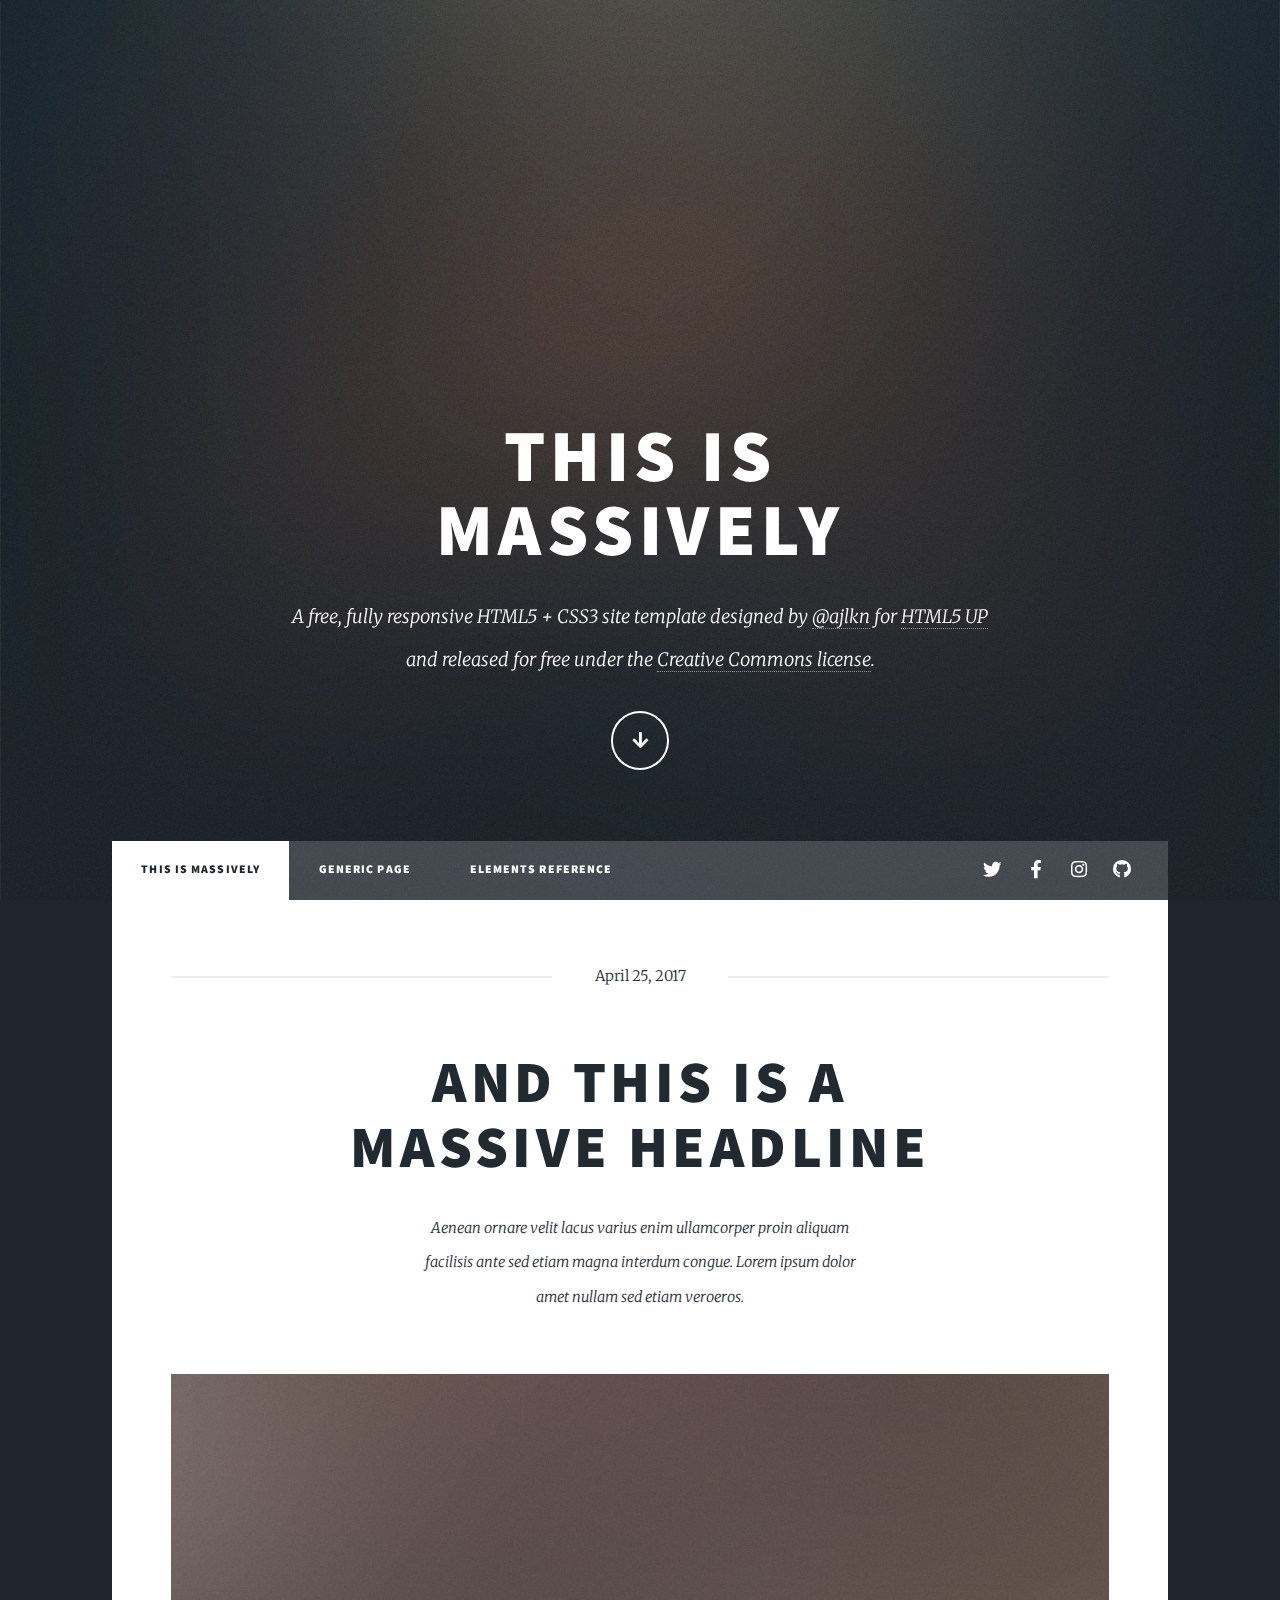
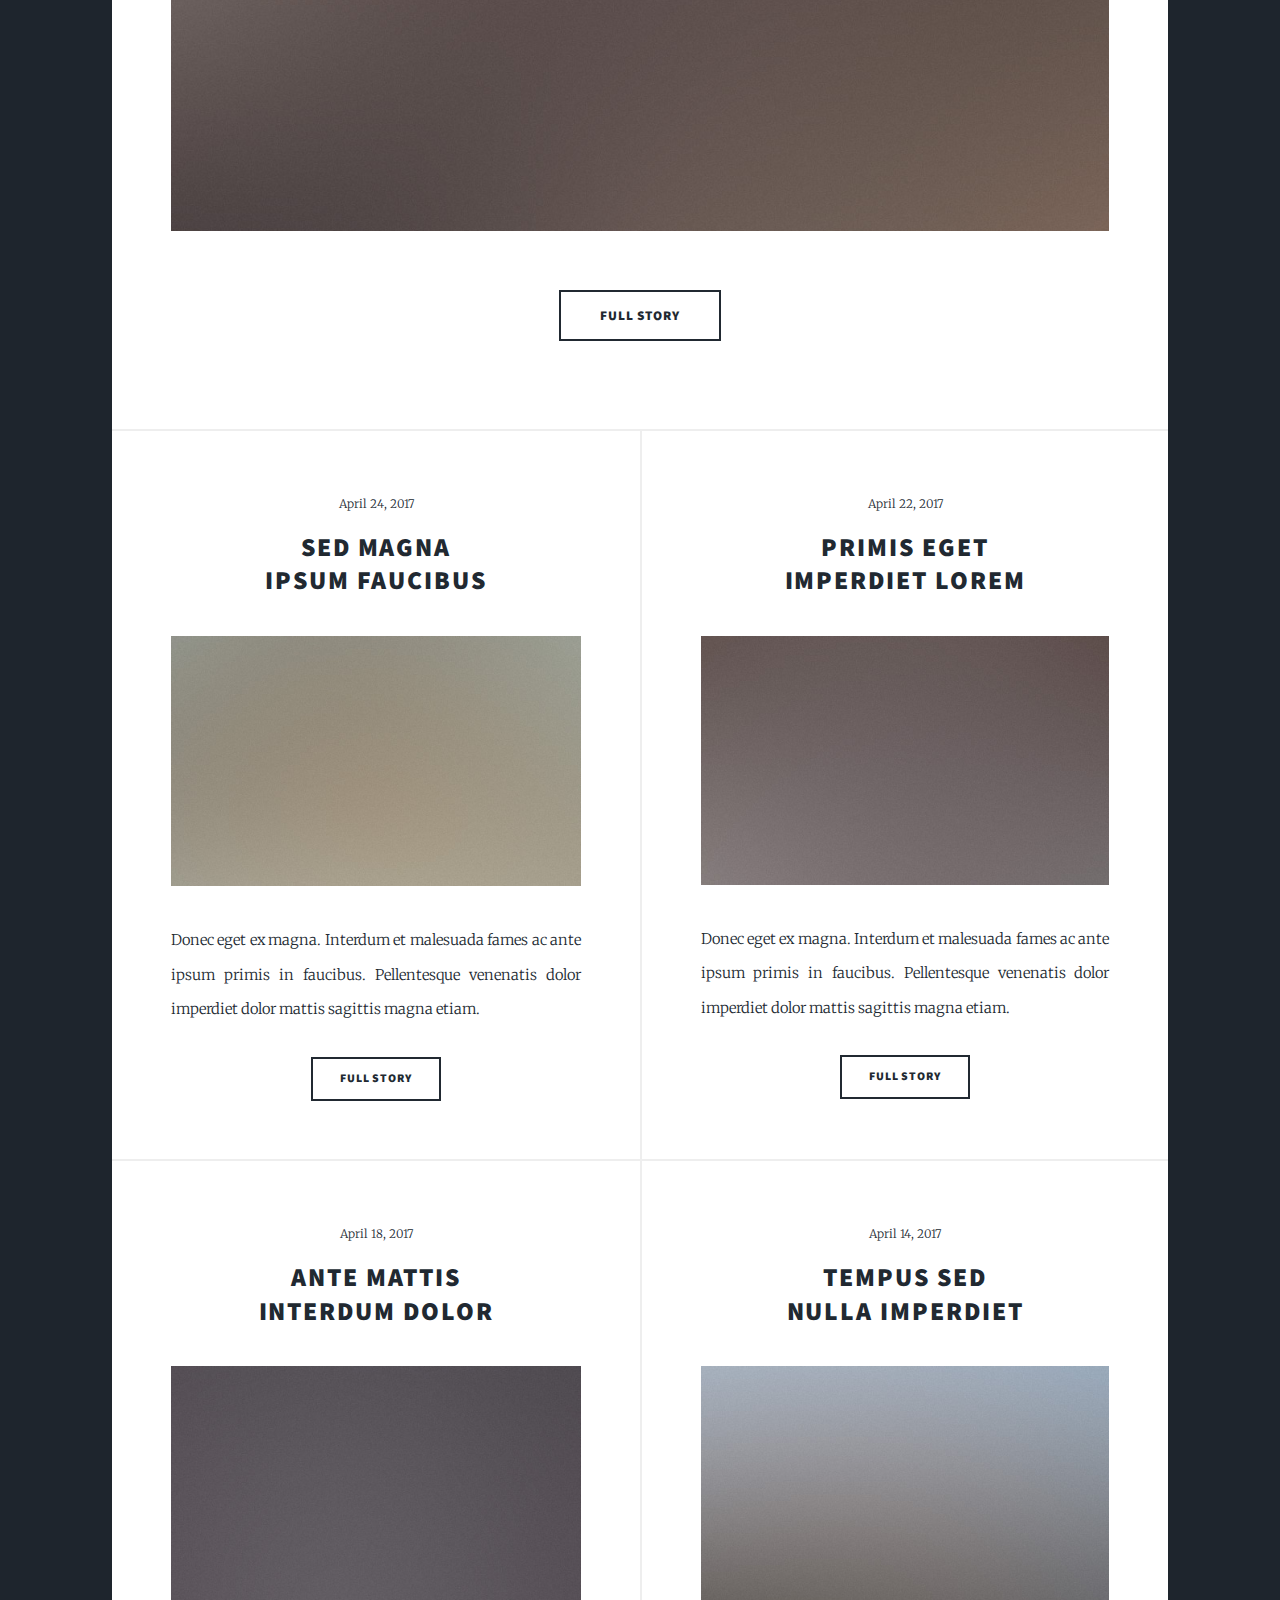
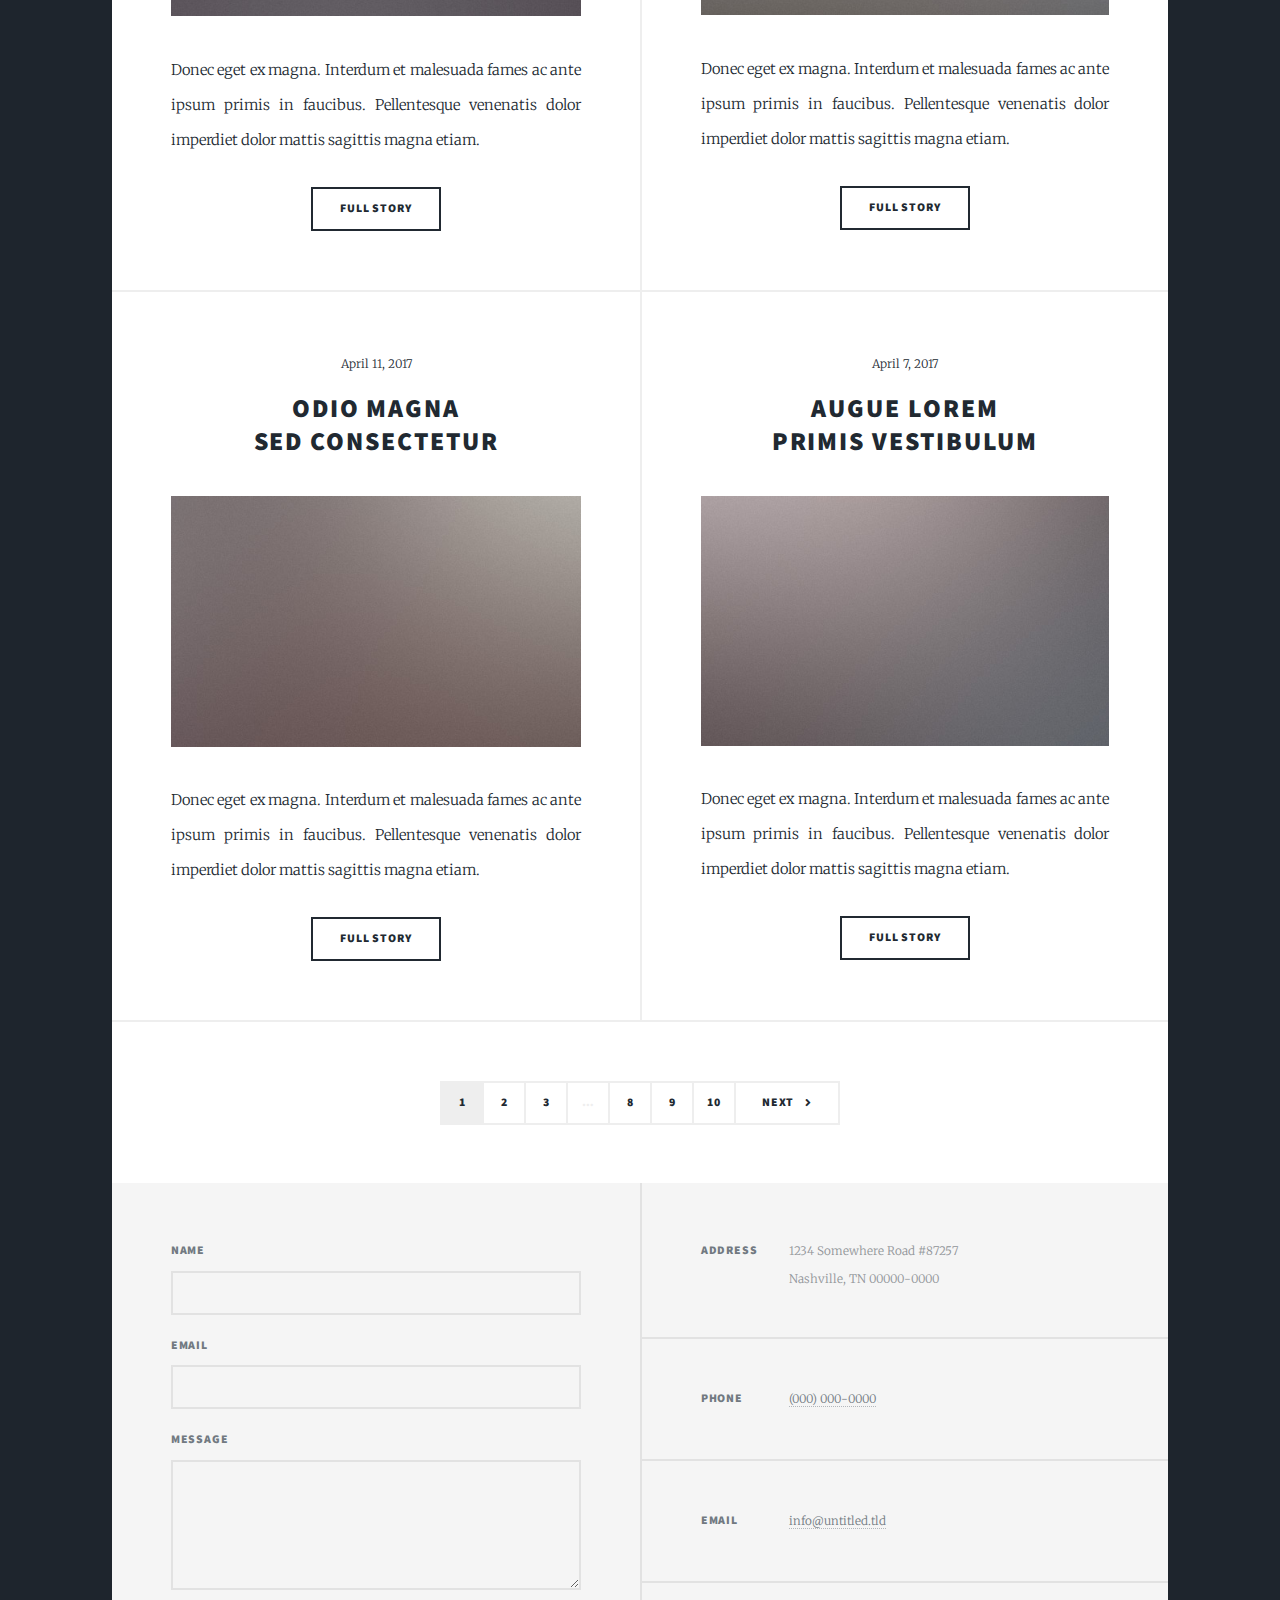
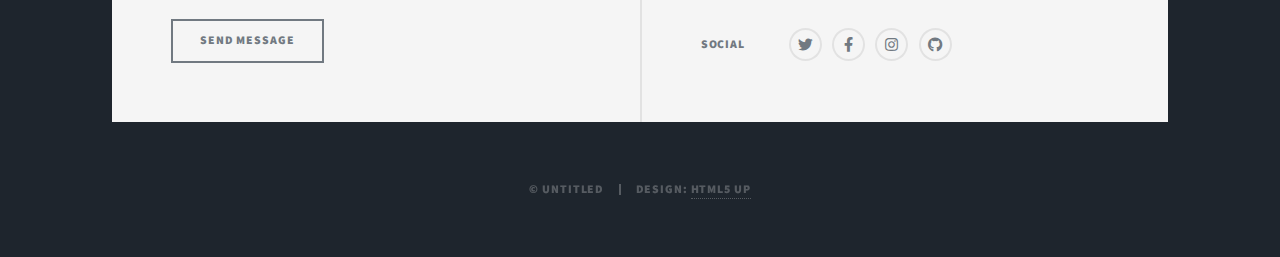
==== index.html @ f2fc91f4 "use template" ====
<!DOCTYPE HTML>
<!--
	Massively by HTML5 UP
	html5up.net | @ajlkn
	Free for personal and commercial use under the CCA 3.0 license (html5up.net/license)
-->
<html>
	<head>
		<title>Massively by HTML5 UP</title>
		<meta charset="utf-8" />
		<meta name="viewport" content="width=device-width, initial-scale=1, user-scalable=no" />
		<link rel="stylesheet" href="assets/css/main.css" />
		<noscript><link rel="stylesheet" href="assets/css/noscript.css" /></noscript>
	</head>
	<body class="is-preload">

		<!-- Wrapper -->
			<div id="wrapper" class="fade-in">

				<!-- Intro -->
					<div id="intro">
						<h1>This is<br />
						Massively</h1>
						<p>A free, fully responsive HTML5 + CSS3 site template designed by <a href="https://twitter.com/ajlkn">@ajlkn</a> for <a href="https://html5up.net">HTML5 UP</a><br />
						and released for free under the <a href="https://html5up.net/license">Creative Commons license</a>.</p>
						<ul class="actions">
							<li><a href="#header" class="button icon solid solo fa-arrow-down scrolly">Continue</a></li>
						</ul>
					</div>

				<!-- Header -->
					<header id="header">
						<a href="index.html" class="logo">Massively</a>
					</header>

				<!-- Nav -->
					<nav id="nav">
						<ul class="links">
							<li class="active"><a href="index.html">This is Massively</a></li>
							<li><a href="generic.html">Generic Page</a></li>
							<li><a href="elements.html">Elements Reference</a></li>
						</ul>
						<ul class="icons">
							<li><a href="#" class="icon brands fa-twitter"><span class="label">Twitter</span></a></li>
							<li><a href="#" class="icon brands fa-facebook-f"><span class="label">Facebook</span></a></li>
							<li><a href="#" class="icon brands fa-instagram"><span class="label">Instagram</span></a></li>
							<li><a href="#" class="icon brands fa-github"><span class="label">GitHub</span></a></li>
						</ul>
					</nav>

				<!-- Main -->
					<div id="main">

						<!-- Featured Post -->
							<article class="post featured">
								<header class="major">
									<span class="date">April 25, 2017</span>
									<h2><a href="#">And this is a<br />
									massive headline</a></h2>
									<p>Aenean ornare velit lacus varius enim ullamcorper proin aliquam<br />
									facilisis ante sed etiam magna interdum congue. Lorem ipsum dolor<br />
									amet nullam sed etiam veroeros.</p>
								</header>
								<a href="#" class="image main"><img src="images/pic01.jpg" alt="" /></a>
								<ul class="actions special">
									<li><a href="#" class="button large">Full Story</a></li>
								</ul>
							</article>

						<!-- Posts -->
							<section class="posts">
								<article>
									<header>
										<span class="date">April 24, 2017</span>
										<h2><a href="#">Sed magna<br />
										ipsum faucibus</a></h2>
									</header>
									<a href="#" class="image fit"><img src="images/pic02.jpg" alt="" /></a>
									<p>Donec eget ex magna. Interdum et malesuada fames ac ante ipsum primis in faucibus. Pellentesque venenatis dolor imperdiet dolor mattis sagittis magna etiam.</p>
									<ul class="actions special">
										<li><a href="#" class="button">Full Story</a></li>
									</ul>
								</article>
								<article>
									<header>
										<span class="date">April 22, 2017</span>
										<h2><a href="#">Primis eget<br />
										imperdiet lorem</a></h2>
									</header>
									<a href="#" class="image fit"><img src="images/pic03.jpg" alt="" /></a>
									<p>Donec eget ex magna. Interdum et malesuada fames ac ante ipsum primis in faucibus. Pellentesque venenatis dolor imperdiet dolor mattis sagittis magna etiam.</p>
									<ul class="actions special">
										<li><a href="#" class="button">Full Story</a></li>
									</ul>
								</article>
								<article>
									<header>
										<span class="date">April 18, 2017</span>
										<h2><a href="#">Ante mattis<br />
										interdum dolor</a></h2>
									</header>
									<a href="#" class="image fit"><img src="images/pic04.jpg" alt="" /></a>
									<p>Donec eget ex magna. Interdum et malesuada fames ac ante ipsum primis in faucibus. Pellentesque venenatis dolor imperdiet dolor mattis sagittis magna etiam.</p>
									<ul class="actions special">
										<li><a href="#" class="button">Full Story</a></li>
									</ul>
								</article>
								<article>
									<header>
										<span class="date">April 14, 2017</span>
										<h2><a href="#">Tempus sed<br />
										nulla imperdiet</a></h2>
									</header>
									<a href="#" class="image fit"><img src="images/pic05.jpg" alt="" /></a>
									<p>Donec eget ex magna. Interdum et malesuada fames ac ante ipsum primis in faucibus. Pellentesque venenatis dolor imperdiet dolor mattis sagittis magna etiam.</p>
									<ul class="actions special">
										<li><a href="#" class="button">Full Story</a></li>
									</ul>
								</article>
								<article>
									<header>
										<span class="date">April 11, 2017</span>
										<h2><a href="#">Odio magna<br />
										sed consectetur</a></h2>
									</header>
									<a href="#" class="image fit"><img src="images/pic06.jpg" alt="" /></a>
									<p>Donec eget ex magna. Interdum et malesuada fames ac ante ipsum primis in faucibus. Pellentesque venenatis dolor imperdiet dolor mattis sagittis magna etiam.</p>
									<ul class="actions special">
										<li><a href="#" class="button">Full Story</a></li>
									</ul>
								</article>
								<article>
									<header>
										<span class="date">April 7, 2017</span>
										<h2><a href="#">Augue lorem<br />
										primis vestibulum</a></h2>
									</header>
									<a href="#" class="image fit"><img src="images/pic07.jpg" alt="" /></a>
									<p>Donec eget ex magna. Interdum et malesuada fames ac ante ipsum primis in faucibus. Pellentesque venenatis dolor imperdiet dolor mattis sagittis magna etiam.</p>
									<ul class="actions special">
										<li><a href="#" class="button">Full Story</a></li>
									</ul>
								</article>
							</section>

						<!-- Footer -->
							<footer>
								<div class="pagination">
									<!--<a href="#" class="previous">Prev</a>-->
									<a href="#" class="page active">1</a>
									<a href="#" class="page">2</a>
									<a href="#" class="page">3</a>
									<span class="extra">&hellip;</span>
									<a href="#" class="page">8</a>
									<a href="#" class="page">9</a>
									<a href="#" class="page">10</a>
									<a href="#" class="next">Next</a>
								</div>
							</footer>

					</div>

				<!-- Footer -->
					<footer id="footer">
						<section>
							<form method="post" action="#">
								<div class="fields">
									<div class="field">
										<label for="name">Name</label>
										<input type="text" name="name" id="name" />
									</div>
									<div class="field">
										<label for="email">Email</label>
										<input type="text" name="email" id="email" />
									</div>
									<div class="field">
										<label for="message">Message</label>
										<textarea name="message" id="message" rows="3"></textarea>
									</div>
								</div>
								<ul class="actions">
									<li><input type="submit" value="Send Message" /></li>
								</ul>
							</form>
						</section>
						<section class="split contact">
							<section class="alt">
								<h3>Address</h3>
								<p>1234 Somewhere Road #87257<br />
								Nashville, TN 00000-0000</p>
							</section>
							<section>
								<h3>Phone</h3>
								<p><a href="#">(000) 000-0000</a></p>
							</section>
							<section>
								<h3>Email</h3>
								<p><a href="#">info@untitled.tld</a></p>
							</section>
							<section>
								<h3>Social</h3>
								<ul class="icons alt">
									<li><a href="#" class="icon brands alt fa-twitter"><span class="label">Twitter</span></a></li>
									<li><a href="#" class="icon brands alt fa-facebook-f"><span class="label">Facebook</span></a></li>
									<li><a href="#" class="icon brands alt fa-instagram"><span class="label">Instagram</span></a></li>
									<li><a href="#" class="icon brands alt fa-github"><span class="label">GitHub</span></a></li>
								</ul>
							</section>
						</section>
					</footer>

				<!-- Copyright -->
					<div id="copyright">
						<ul><li>&copy; Untitled</li><li>Design: <a href="https://html5up.net">HTML5 UP</a></li></ul>
					</div>

			</div>

		<!-- Scripts -->
			<script src="assets/js/jquery.min.js"></script>
			<script src="assets/js/jquery.scrollex.min.js"></script>
			<script src="assets/js/jquery.scrolly.min.js"></script>
			<script src="assets/js/browser.min.js"></script>
			<script src="assets/js/breakpoints.min.js"></script>
			<script src="assets/js/util.js"></script>
			<script src="assets/js/main.js"></script>

	</body>
</html>
---- assets/css/main.css ----
@import url(fontawesome-all.min.css);
@import url("https://fonts.googleapis.com/css?family=Merriweather:300,700,300italic,700italic|Source+Sans+Pro:900");

/*
	Massively by HTML5 UP
	html5up.net | @ajlkn
	Free for personal and commercial use under the CCA 3.0 license (html5up.net/license)
*/

html, body, div, span, applet, object,
iframe, h1, h2, h3, h4, h5, h6, p, blockquote,
pre, a, abbr, acronym, address, big, cite,
code, del, dfn, em, img, ins, kbd, q, s, samp,
small, strike, strong, sub, sup, tt, var, b,
u, i, center, dl, dt, dd, ol, ul, li, fieldset,
form, label, legend, table, caption, tbody,
tfoot, thead, tr, th, td, article, aside,
canvas, details, embed, figure, figcaption,
footer, header, hgroup, menu, nav, output, ruby,
section, summary, time, mark, audio, video {
	margin: 0;
	padding: 0;
	border: 0;
	font-size: 100%;
	font: inherit;
	vertical-align: baseline;}

article, aside, details, figcaption, figure,
footer, header, hgroup, menu, nav, section {
	display: block;}

body {
	line-height: 1;
}

ol, ul {
	list-style: none;
}

blockquote, q {
	quotes: none;
}

	blockquote:before, blockquote:after, q:before, q:after {
		content: '';
		content: none;
	}

table {
	border-collapse: collapse;
	border-spacing: 0;
}

body {
	-webkit-text-size-adjust: none;
}

mark {
	background-color: transparent;
	color: inherit;
}

input::-moz-focus-inner {
	border: 0;
	padding: 0;
}

input, select, textarea {
	-moz-appearance: none;
	-webkit-appearance: none;
	-ms-appearance: none;
	appearance: none;
}

/* Basic */

	@-ms-viewport {
		width: device-width;
	}

	body {
		-ms-overflow-style: scrollbar;
	}

	@media screen and (max-width: 480px) {

		html, body {
			min-width: 320px;
		}

	}

	html {
		box-sizing: border-box;
	}

	*, *:before, *:after {
		box-sizing: inherit;
	}

	body {
		background-color: #1e252d;
	}

		body.is-preload *, body.is-preload *:before, body.is-preload *:after {
			-moz-animation: none !important;
			-webkit-animation: none !important;
			-ms-animation: none !important;
			animation: none !important;
			-moz-transition: none !important;
			-webkit-transition: none !important;
			-ms-transition: none !important;
			transition: none !important;
		}

/* Type */

	html {
		font-size: 16pt;
	}

		@media screen and (max-width: 1680px) {

			html {
				font-size: 12pt;
			}

		}

		@media screen and (max-width: 1280px) {

			html {
				font-size: 11pt;
			}

		}

		@media screen and (max-width: 360px) {

			html {
				font-size: 10pt;
			}

		}

	body {
		color: #212931;
	}

	body, input, select, textarea {
		font-family: "Merriweather", Georgia, serif;
		font-weight: 300;
		font-size: 1rem;
		line-height: 2.375;
	}

	a {
		-moz-transition: color 0.2s ease-in-out, background-color 0.2s ease-in-out, border-color 0.2s ease-in-out, box-shadow 0.2s ease-in-out;
		-webkit-transition: color 0.2s ease-in-out, background-color 0.2s ease-in-out, border-color 0.2s ease-in-out, box-shadow 0.2s ease-in-out;
		-ms-transition: color 0.2s ease-in-out, background-color 0.2s ease-in-out, border-color 0.2s ease-in-out, box-shadow 0.2s ease-in-out;
		transition: color 0.2s ease-in-out, background-color 0.2s ease-in-out, border-color 0.2s ease-in-out, box-shadow 0.2s ease-in-out;
		border-bottom: dotted 1px;
		text-decoration: none;
	}

		a:hover {
			border-bottom-color: transparent;
		}

	strong, b {
		font-weight: 600;
	}

	em, i {
		font-style: italic;
	}

	p {
		text-align: justify;
		margin: 0 0 2rem 0;
	}

	h1, h2, h3, h4, h5, h6 {
		font-family: "Source Sans Pro", Helvetica, sans-serif;
		font-weight: 900;
		line-height: 1.5;
		letter-spacing: 0.075em;
		text-transform: uppercase;
		margin: 0 0 1rem 0;
	}

		h1 a, h2 a, h3 a, h4 a, h5 a, h6 a {
			border-bottom: 0;
			color: inherit;
			text-decoration: none;
		}

	h1 {
		font-size: 4rem;
		line-height: 1.1;
		margin: 0 0 2rem 0;
	}

	h2 {
		font-size: 1.75rem;
		line-height: 1.3;
		margin: 0 0 1.5rem 0;
	}

	h3 {
		font-size: 1.25rem;
		margin: 0 0 1.5rem 0;
	}

	h4 {
		font-size: 1rem;
	}

	h5 {
		font-size: 0.9rem;
	}

	h6 {
		font-size: 0.8rem;
	}

	sub {
		font-size: 0.8rem;
		position: relative;
		top: 0.5rem;
	}

	sup {
		font-size: 0.8rem;
		position: relative;
		top: -0.5rem;
	}

	blockquote {
		border-left: solid 4px;
		font-style: italic;
		margin: 0 0 2rem 0;
		padding: 0.5rem 0 0.5rem 2rem;
	}

	code {
		border: solid 2px;
		font-family: "Courier New", monospace;
		font-size: 0.9rem;
		margin: 0 0.25rem;
		padding: 0.25rem 0.65rem;
	}

	pre {
		-webkit-overflow-scrolling: touch;
		font-family: "Courier New", monospace;
		font-size: 0.9rem;
		margin: 0 0 2rem 0;
	}

		pre code {
			display: block;
			line-height: 1.75;
			padding: 1rem 1.5rem;
			overflow-x: auto;
		}

	hr {
		border: 0;
		border-bottom: solid 2px;
		margin: 3rem 0;
	}

		hr.major {
			margin: 5rem 0;
		}

	.align-left {
		text-align: left;
	}

	.align-center {
		text-align: center;
	}

	.align-right {
		text-align: right;
	}

	input, select, textarea {
		color: #212931;
	}

	a {
		color: #212931;
		border-bottom-color: rgba(33, 41, 49, 0.5);
	}

		a:hover {
			border-bottom-color: transparent;
			color: #18bfef !important;
		}

	strong, b {
		color: #212931;
	}

	h1, h2, h3, h4, h5, h6 {
		color: #212931;
	}

	blockquote {
		border-left-color: #eeeeee;
	}

	code {
		background: rgba(220, 220, 220, 0.25);
		border-color: #eeeeee;
	}

	hr {
		border-bottom-color: #eeeeee;
	}

/* Row */

	.row {
		display: flex;
		flex-wrap: wrap;
		box-sizing: border-box;
		align-items: stretch;
	}

		.row > * {
			box-sizing: border-box;
		}

		.row.gtr-uniform > * > :last-child {
			margin-bottom: 0;
		}

		.row.aln-left {
			justify-content: flex-start;
		}

		.row.aln-center {
			justify-content: center;
		}

		.row.aln-right {
			justify-content: flex-end;
		}

		.row.aln-top {
			align-items: flex-start;
		}

		.row.aln-middle {
			align-items: center;
		}

		.row.aln-bottom {
			align-items: flex-end;
		}

		.row > .imp {
			order: -1;
		}

		.row > .col-1 {
			width: 8.33333%;
		}

		.row > .off-1 {
			margin-left: 8.33333%;
		}

		.row > .col-2 {
			width: 16.66667%;
		}

		.row > .off-2 {
			margin-left: 16.66667%;
		}

		.row > .col-3 {
			width: 25%;
		}

		.row > .off-3 {
			margin-left: 25%;
		}

		.row > .col-4 {
			width: 33.33333%;
		}

		.row > .off-4 {
			margin-left: 33.33333%;
		}

		.row > .col-5 {
			width: 41.66667%;
		}

		.row > .off-5 {
			margin-left: 41.66667%;
		}

		.row > .col-6 {
			width: 50%;
		}

		.row > .off-6 {
			margin-left: 50%;
		}

		.row > .col-7 {
			width: 58.33333%;
		}

		.row > .off-7 {
			margin-left: 58.33333%;
		}

		.row > .col-8 {
			width: 66.66667%;
		}

		.row > .off-8 {
			margin-left: 66.66667%;
		}

		.row > .col-9 {
			width: 75%;
		}

		.row > .off-9 {
			margin-left: 75%;
		}

		.row > .col-10 {
			width: 83.33333%;
		}

		.row > .off-10 {
			margin-left: 83.33333%;
		}

		.row > .col-11 {
			width: 91.66667%;
		}

		.row > .off-11 {
			margin-left: 91.66667%;
		}

		.row > .col-12 {
			width: 100%;
		}

		.row > .off-12 {
			margin-left: 100%;
		}

		.row.gtr-0 {
			margin-top: 0;
			margin-left: 0rem;
		}

			.row.gtr-0 > * {
				padding: 0 0 0 0rem;
			}

			.row.gtr-0.gtr-uniform {
				margin-top: 0rem;
			}

				.row.gtr-0.gtr-uniform > * {
					padding-top: 0rem;
				}

		.row.gtr-25 {
			margin-top: 0;
			margin-left: -0.375rem;
		}

			.row.gtr-25 > * {
				padding: 0 0 0 0.375rem;
			}

			.row.gtr-25.gtr-uniform {
				margin-top: -0.375rem;
			}

				.row.gtr-25.gtr-uniform > * {
					padding-top: 0.375rem;
				}

		.row.gtr-50 {
			margin-top: 0;
			margin-left: -0.75rem;
		}

			.row.gtr-50 > * {
				padding: 0 0 0 0.75rem;
			}

			.row.gtr-50.gtr-uniform {
				margin-top: -0.75rem;
			}

				.row.gtr-50.gtr-uniform > * {
					padding-top: 0.75rem;
				}

		.row {
			margin-top: 0;
			margin-left: -1.5rem;
		}

			.row > * {
				padding: 0 0 0 1.5rem;
			}

			.row.gtr-uniform {
				margin-top: -1.5rem;
			}

				.row.gtr-uniform > * {
					padding-top: 1.5rem;
				}

		.row.gtr-150 {
			margin-top: 0;
			margin-left: -2.25rem;
		}

			.row.gtr-150 > * {
				padding: 0 0 0 2.25rem;
			}

			.row.gtr-150.gtr-uniform {
				margin-top: -2.25rem;
			}

				.row.gtr-150.gtr-uniform > * {
					padding-top: 2.25rem;
				}

		.row.gtr-200 {
			margin-top: 0;
			margin-left: -3rem;
		}

			.row.gtr-200 > * {
				padding: 0 0 0 3rem;
			}

			.row.gtr-200.gtr-uniform {
				margin-top: -3rem;
			}

				.row.gtr-200.gtr-uniform > * {
					padding-top: 3rem;
				}

		@media screen and (max-width: 1680px) {

			.row {
				display: flex;
				flex-wrap: wrap;
				box-sizing: border-box;
				align-items: stretch;
			}

				.row > * {
					box-sizing: border-box;
				}

				.row.gtr-uniform > * > :last-child {
					margin-bottom: 0;
				}

				.row.aln-left {
					justify-content: flex-start;
				}

				.row.aln-center {
					justify-content: center;
				}

				.row.aln-right {
					justify-content: flex-end;
				}

				.row.aln-top {
					align-items: flex-start;
				}

				.row.aln-middle {
					align-items: center;
				}

				.row.aln-bottom {
					align-items: flex-end;
				}

				.row > .imp-xlarge {
					order: -1;
				}

				.row > .col-1-xlarge {
					width: 8.33333%;
				}

				.row > .off-1-xlarge {
					margin-left: 8.33333%;
				}

				.row > .col-2-xlarge {
					width: 16.66667%;
				}

				.row > .off-2-xlarge {
					margin-left: 16.66667%;
				}

				.row > .col-3-xlarge {
					width: 25%;
				}

				.row > .off-3-xlarge {
					margin-left: 25%;
				}

				.row > .col-4-xlarge {
					width: 33.33333%;
				}

				.row > .off-4-xlarge {
					margin-left: 33.33333%;
				}

				.row > .col-5-xlarge {
					width: 41.66667%;
				}

				.row > .off-5-xlarge {
					margin-left: 41.66667%;
				}

				.row > .col-6-xlarge {
					width: 50%;
				}

				.row > .off-6-xlarge {
					margin-left: 50%;
				}

				.row > .col-7-xlarge {
					width: 58.33333%;
				}

				.row > .off-7-xlarge {
					margin-left: 58.33333%;
				}

				.row > .col-8-xlarge {
					width: 66.66667%;
				}

				.row > .off-8-xlarge {
					margin-left: 66.66667%;
				}

				.row > .col-9-xlarge {
					width: 75%;
				}

				.row > .off-9-xlarge {
					margin-left: 75%;
				}

				.row > .col-10-xlarge {
					width: 83.33333%;
				}

				.row > .off-10-xlarge {
					margin-left: 83.33333%;
				}

				.row > .col-11-xlarge {
					width: 91.66667%;
				}

				.row > .off-11-xlarge {
					margin-left: 91.66667%;
				}

				.row > .col-12-xlarge {
					width: 100%;
				}

				.row > .off-12-xlarge {
					margin-left: 100%;
				}

				.row.gtr-0 {
					margin-top: 0;
					margin-left: 0rem;
				}

					.row.gtr-0 > * {
						padding: 0 0 0 0rem;
					}

					.row.gtr-0.gtr-uniform {
						margin-top: 0rem;
					}

						.row.gtr-0.gtr-uniform > * {
							padding-top: 0rem;
						}

				.row.gtr-25 {
					margin-top: 0;
					margin-left: -0.375rem;
				}

					.row.gtr-25 > * {
						padding: 0 0 0 0.375rem;
					}

					.row.gtr-25.gtr-uniform {
						margin-top: -0.375rem;
					}

						.row.gtr-25.gtr-uniform > * {
							padding-top: 0.375rem;
						}

				.row.gtr-50 {
					margin-top: 0;
					margin-left: -0.75rem;
				}

					.row.gtr-50 > * {
						padding: 0 0 0 0.75rem;
					}

					.row.gtr-50.gtr-uniform {
						margin-top: -0.75rem;
					}

						.row.gtr-50.gtr-uniform > * {
							padding-top: 0.75rem;
						}

				.row {
					margin-top: 0;
					margin-left: -1.5rem;
				}

					.row > * {
						padding: 0 0 0 1.5rem;
					}

					.row.gtr-uniform {
						margin-top: -1.5rem;
					}

						.row.gtr-uniform > * {
							padding-top: 1.5rem;
						}

				.row.gtr-150 {
					margin-top: 0;
					margin-left: -2.25rem;
				}

					.row.gtr-150 > * {
						padding: 0 0 0 2.25rem;
					}

					.row.gtr-150.gtr-uniform {
						margin-top: -2.25rem;
					}

						.row.gtr-150.gtr-uniform > * {
							padding-top: 2.25rem;
						}

				.row.gtr-200 {
					margin-top: 0;
					margin-left: -3rem;
				}

					.row.gtr-200 > * {
						padding: 0 0 0 3rem;
					}

					.row.gtr-200.gtr-uniform {
						margin-top: -3rem;
					}

						.row.gtr-200.gtr-uniform > * {
							padding-top: 3rem;
						}

		}

		@media screen and (max-width: 1280px) {

			.row {
				display: flex;
				flex-wrap: wrap;
				box-sizing: border-box;
				align-items: stretch;
			}

				.row > * {
					box-sizing: border-box;
				}

				.row.gtr-uniform > * > :last-child {
					margin-bottom: 0;
				}

				.row.aln-left {
					justify-content: flex-start;
				}

				.row.aln-center {
					justify-content: center;
				}

				.row.aln-right {
					justify-content: flex-end;
				}

				.row.aln-top {
					align-items: flex-start;
				}

				.row.aln-middle {
					align-items: center;
				}

				.row.aln-bottom {
					align-items: flex-end;
				}

				.row > .imp-large {
					order: -1;
				}

				.row > .col-1-large {
					width: 8.33333%;
				}

				.row > .off-1-large {
					margin-left: 8.33333%;
				}

				.row > .col-2-large {
					width: 16.66667%;
				}

				.row > .off-2-large {
					margin-left: 16.66667%;
				}

				.row > .col-3-large {
					width: 25%;
				}

				.row > .off-3-large {
					margin-left: 25%;
				}

				.row > .col-4-large {
					width: 33.33333%;
				}

				.row > .off-4-large {
					margin-left: 33.33333%;
				}

				.row > .col-5-large {
					width: 41.66667%;
				}

				.row > .off-5-large {
					margin-left: 41.66667%;
				}

				.row > .col-6-large {
					width: 50%;
				}

				.row > .off-6-large {
					margin-left: 50%;
				}

				.row > .col-7-large {
					width: 58.33333%;
				}

				.row > .off-7-large {
					margin-left: 58.33333%;
				}

				.row > .col-8-large {
					width: 66.66667%;
				}

				.row > .off-8-large {
					margin-left: 66.66667%;
				}

				.row > .col-9-large {
					width: 75%;
				}

				.row > .off-9-large {
					margin-left: 75%;
				}

				.row > .col-10-large {
					width: 83.33333%;
				}

				.row > .off-10-large {
					margin-left: 83.33333%;
				}

				.row > .col-11-large {
					width: 91.66667%;
				}

				.row > .off-11-large {
					margin-left: 91.66667%;
				}

				.row > .col-12-large {
					width: 100%;
				}

				.row > .off-12-large {
					margin-left: 100%;
				}

				.row.gtr-0 {
					margin-top: 0;
					margin-left: 0rem;
				}

					.row.gtr-0 > * {
						padding: 0 0 0 0rem;
					}

					.row.gtr-0.gtr-uniform {
						margin-top: 0rem;
					}

						.row.gtr-0.gtr-uniform > * {
							padding-top: 0rem;
						}

				.row.gtr-25 {
					margin-top: 0;
					margin-left: -0.375rem;
				}

					.row.gtr-25 > * {
						padding: 0 0 0 0.375rem;
					}

					.row.gtr-25.gtr-uniform {
						margin-top: -0.375rem;
					}

						.row.gtr-25.gtr-uniform > * {
							padding-top: 0.375rem;
						}

				.row.gtr-50 {
					margin-top: 0;
					margin-left: -0.75rem;
				}

					.row.gtr-50 > * {
						padding: 0 0 0 0.75rem;
					}

					.row.gtr-50.gtr-uniform {
						margin-top: -0.75rem;
					}

						.row.gtr-50.gtr-uniform > * {
							padding-top: 0.75rem;
						}

				.row {
					margin-top: 0;
					margin-left: -1.5rem;
				}

					.row > * {
						padding: 0 0 0 1.5rem;
					}

					.row.gtr-uniform {
						margin-top: -1.5rem;
					}

						.row.gtr-uniform > * {
							padding-top: 1.5rem;
						}

				.row.gtr-150 {
					margin-top: 0;
					margin-left: -2.25rem;
				}

					.row.gtr-150 > * {
						padding: 0 0 0 2.25rem;
					}

					.row.gtr-150.gtr-uniform {
						margin-top: -2.25rem;
					}

						.row.gtr-150.gtr-uniform > * {
							padding-top: 2.25rem;
						}

				.row.gtr-200 {
					margin-top: 0;
					margin-left: -3rem;
				}

					.row.gtr-200 > * {
						padding: 0 0 0 3rem;
					}

					.row.gtr-200.gtr-uniform {
						margin-top: -3rem;
					}

						.row.gtr-200.gtr-uniform > * {
							padding-top: 3rem;
						}

		}

		@media screen and (max-width: 980px) {

			.row {
				display: flex;
				flex-wrap: wrap;
				box-sizing: border-box;
				align-items: stretch;
			}

				.row > * {
					box-sizing: border-box;
				}

				.row.gtr-uniform > * > :last-child {
					margin-bottom: 0;
				}

				.row.aln-left {
					justify-content: flex-start;
				}

				.row.aln-center {
					justify-content: center;
				}

				.row.aln-right {
					justify-content: flex-end;
				}

				.row.aln-top {
					align-items: flex-start;
				}

				.row.aln-middle {
					align-items: center;
				}

				.row.aln-bottom {
					align-items: flex-end;
				}

				.row > .imp-medium {
					order: -1;
				}

				.row > .col-1-medium {
					width: 8.33333%;
				}

				.row > .off-1-medium {
					margin-left: 8.33333%;
				}

				.row > .col-2-medium {
					width: 16.66667%;
				}

				.row > .off-2-medium {
					margin-left: 16.66667%;
				}

				.row > .col-3-medium {
					width: 25%;
				}

				.row > .off-3-medium {
					margin-left: 25%;
				}

				.row > .col-4-medium {
					width: 33.33333%;
				}

				.row > .off-4-medium {
					margin-left: 33.33333%;
				}

				.row > .col-5-medium {
					width: 41.66667%;
				}

				.row > .off-5-medium {
					margin-left: 41.66667%;
				}

				.row > .col-6-medium {
					width: 50%;
				}

				.row > .off-6-medium {
					margin-left: 50%;
				}

				.row > .col-7-medium {
					width: 58.33333%;
				}

				.row > .off-7-medium {
					margin-left: 58.33333%;
				}

				.row > .col-8-medium {
					width: 66.66667%;
				}

				.row > .off-8-medium {
					margin-left: 66.66667%;
				}

				.row > .col-9-medium {
					width: 75%;
				}

				.row > .off-9-medium {
					margin-left: 75%;
				}

				.row > .col-10-medium {
					width: 83.33333%;
				}

				.row > .off-10-medium {
					margin-left: 83.33333%;
				}

				.row > .col-11-medium {
					width: 91.66667%;
				}

				.row > .off-11-medium {
					margin-left: 91.66667%;
				}

				.row > .col-12-medium {
					width: 100%;
				}

				.row > .off-12-medium {
					margin-left: 100%;
				}

				.row.gtr-0 {
					margin-top: 0;
					margin-left: 0rem;
				}

					.row.gtr-0 > * {
						padding: 0 0 0 0rem;
					}

					.row.gtr-0.gtr-uniform {
						margin-top: 0rem;
					}

						.row.gtr-0.gtr-uniform > * {
							padding-top: 0rem;
						}

				.row.gtr-25 {
					margin-top: 0;
					margin-left: -0.375rem;
				}

					.row.gtr-25 > * {
						padding: 0 0 0 0.375rem;
					}

					.row.gtr-25.gtr-uniform {
						margin-top: -0.375rem;
					}

						.row.gtr-25.gtr-uniform > * {
							padding-top: 0.375rem;
						}

				.row.gtr-50 {
					margin-top: 0;
					margin-left: -0.75rem;
				}

					.row.gtr-50 > * {
						padding: 0 0 0 0.75rem;
					}

					.row.gtr-50.gtr-uniform {
						margin-top: -0.75rem;
					}

						.row.gtr-50.gtr-uniform > * {
							padding-top: 0.75rem;
						}

				.row {
					margin-top: 0;
					margin-left: -1.5rem;
				}

					.row > * {
						padding: 0 0 0 1.5rem;
					}

					.row.gtr-uniform {
						margin-top: -1.5rem;
					}

						.row.gtr-uniform > * {
							padding-top: 1.5rem;
						}

				.row.gtr-150 {
					margin-top: 0;
					margin-left: -2.25rem;
				}

					.row.gtr-150 > * {
						padding: 0 0 0 2.25rem;
					}

					.row.gtr-150.gtr-uniform {
						margin-top: -2.25rem;
					}

						.row.gtr-150.gtr-uniform > * {
							padding-top: 2.25rem;
						}

				.row.gtr-200 {
					margin-top: 0;
					margin-left: -3rem;
				}

					.row.gtr-200 > * {
						padding: 0 0 0 3rem;
					}

					.row.gtr-200.gtr-uniform {
						margin-top: -3rem;
					}

						.row.gtr-200.gtr-uniform > * {
							padding-top: 3rem;
						}

		}

		@media screen and (max-width: 736px) {

			.row {
				display: flex;
				flex-wrap: wrap;
				box-sizing: border-box;
				align-items: stretch;
			}

				.row > * {
					box-sizing: border-box;
				}

				.row.gtr-uniform > * > :last-child {
					margin-bottom: 0;
				}

				.row.aln-left {
					justify-content: flex-start;
				}

				.row.aln-center {
					justify-content: center;
				}

				.row.aln-right {
					justify-content: flex-end;
				}

				.row.aln-top {
					align-items: flex-start;
				}

				.row.aln-middle {
					align-items: center;
				}

				.row.aln-bottom {
					align-items: flex-end;
				}

				.row > .imp-small {
					order: -1;
				}

				.row > .col-1-small {
					width: 8.33333%;
				}

				.row > .off-1-small {
					margin-left: 8.33333%;
				}

				.row > .col-2-small {
					width: 16.66667%;
				}

				.row > .off-2-small {
					margin-left: 16.66667%;
				}

				.row > .col-3-small {
					width: 25%;
				}

				.row > .off-3-small {
					margin-left: 25%;
				}

				.row > .col-4-small {
					width: 33.33333%;
				}

				.row > .off-4-small {
					margin-left: 33.33333%;
				}

				.row > .col-5-small {
					width: 41.66667%;
				}

				.row > .off-5-small {
					margin-left: 41.66667%;
				}

				.row > .col-6-small {
					width: 50%;
				}

				.row > .off-6-small {
					margin-left: 50%;
				}

				.row > .col-7-small {
					width: 58.33333%;
				}

				.row > .off-7-small {
					margin-left: 58.33333%;
				}

				.row > .col-8-small {
					width: 66.66667%;
				}

				.row > .off-8-small {
					margin-left: 66.66667%;
				}

				.row > .col-9-small {
					width: 75%;
				}

				.row > .off-9-small {
					margin-left: 75%;
				}

				.row > .col-10-small {
					width: 83.33333%;
				}

				.row > .off-10-small {
					margin-left: 83.33333%;
				}

				.row > .col-11-small {
					width: 91.66667%;
				}

				.row > .off-11-small {
					margin-left: 91.66667%;
				}

				.row > .col-12-small {
					width: 100%;
				}

				.row > .off-12-small {
					margin-left: 100%;
				}

				.row.gtr-0 {
					margin-top: 0;
					margin-left: 0rem;
				}

					.row.gtr-0 > * {
						padding: 0 0 0 0rem;
					}

					.row.gtr-0.gtr-uniform {
						margin-top: 0rem;
					}

						.row.gtr-0.gtr-uniform > * {
							padding-top: 0rem;
						}

				.row.gtr-25 {
					margin-top: 0;
					margin-left: -0.375rem;
				}

					.row.gtr-25 > * {
						padding: 0 0 0 0.375rem;
					}

					.row.gtr-25.gtr-uniform {
						margin-top: -0.375rem;
					}

						.row.gtr-25.gtr-uniform > * {
							padding-top: 0.375rem;
						}

				.row.gtr-50 {
					margin-top: 0;
					margin-left: -0.75rem;
				}

					.row.gtr-50 > * {
						padding: 0 0 0 0.75rem;
					}

					.row.gtr-50.gtr-uniform {
						margin-top: -0.75rem;
					}

						.row.gtr-50.gtr-uniform > * {
							padding-top: 0.75rem;
						}

				.row {
					margin-top: 0;
					margin-left: -1.5rem;
				}

					.row > * {
						padding: 0 0 0 1.5rem;
					}

					.row.gtr-uniform {
						margin-top: -1.5rem;
					}

						.row.gtr-uniform > * {
							padding-top: 1.5rem;
						}

				.row.gtr-150 {
					margin-top: 0;
					margin-left: -2.25rem;
				}

					.row.gtr-150 > * {
						padding: 0 0 0 2.25rem;
					}

					.row.gtr-150.gtr-uniform {
						margin-top: -2.25rem;
					}

						.row.gtr-150.gtr-uniform > * {
							padding-top: 2.25rem;
						}

				.row.gtr-200 {
					margin-top: 0;
					margin-left: -3rem;
				}

					.row.gtr-200 > * {
						padding: 0 0 0 3rem;
					}

					.row.gtr-200.gtr-uniform {
						margin-top: -3rem;
					}

						.row.gtr-200.gtr-uniform > * {
							padding-top: 3rem;
						}

		}

		@media screen and (max-width: 480px) {

			.row {
				display: flex;
				flex-wrap: wrap;
				box-sizing: border-box;
				align-items: stretch;
			}

				.row > * {
					box-sizing: border-box;
				}

				.row.gtr-uniform > * > :last-child {
					margin-bottom: 0;
				}

				.row.aln-left {
					justify-content: flex-start;
				}

				.row.aln-center {
					justify-content: center;
				}

				.row.aln-right {
					justify-content: flex-end;
				}

				.row.aln-top {
					align-items: flex-start;
				}

				.row.aln-middle {
					align-items: center;
				}

				.row.aln-bottom {
					align-items: flex-end;
				}

				.row > .imp-xsmall {
					order: -1;
				}

				.row > .col-1-xsmall {
					width: 8.33333%;
				}

				.row > .off-1-xsmall {
					margin-left: 8.33333%;
				}

				.row > .col-2-xsmall {
					width: 16.66667%;
				}

				.row > .off-2-xsmall {
					margin-left: 16.66667%;
				}

				.row > .col-3-xsmall {
					width: 25%;
				}

				.row > .off-3-xsmall {
					margin-left: 25%;
				}

				.row > .col-4-xsmall {
					width: 33.33333%;
				}

				.row > .off-4-xsmall {
					margin-left: 33.33333%;
				}

				.row > .col-5-xsmall {
					width: 41.66667%;
				}

				.row > .off-5-xsmall {
					margin-left: 41.66667%;
				}

				.row > .col-6-xsmall {
					width: 50%;
				}

				.row > .off-6-xsmall {
					margin-left: 50%;
				}

				.row > .col-7-xsmall {
					width: 58.33333%;
				}

				.row > .off-7-xsmall {
					margin-left: 58.33333%;
				}

				.row > .col-8-xsmall {
					width: 66.66667%;
				}

				.row > .off-8-xsmall {
					margin-left: 66.66667%;
				}

				.row > .col-9-xsmall {
					width: 75%;
				}

				.row > .off-9-xsmall {
					margin-left: 75%;
				}

				.row > .col-10-xsmall {
					width: 83.33333%;
				}

				.row > .off-10-xsmall {
					margin-left: 83.33333%;
				}

				.row > .col-11-xsmall {
					width: 91.66667%;
				}

				.row > .off-11-xsmall {
					margin-left: 91.66667%;
				}

				.row > .col-12-xsmall {
					width: 100%;
				}

				.row > .off-12-xsmall {
					margin-left: 100%;
				}

				.row.gtr-0 {
					margin-top: 0;
					margin-left: 0rem;
				}

					.row.gtr-0 > * {
						padding: 0 0 0 0rem;
					}

					.row.gtr-0.gtr-uniform {
						margin-top: 0rem;
					}

						.row.gtr-0.gtr-uniform > * {
							padding-top: 0rem;
						}

				.row.gtr-25 {
					margin-top: 0;
					margin-left: -0.375rem;
				}

					.row.gtr-25 > * {
						padding: 0 0 0 0.375rem;
					}

					.row.gtr-25.gtr-uniform {
						margin-top: -0.375rem;
					}

						.row.gtr-25.gtr-uniform > * {
							padding-top: 0.375rem;
						}

				.row.gtr-50 {
					margin-top: 0;
					margin-left: -0.75rem;
				}

					.row.gtr-50 > * {
						padding: 0 0 0 0.75rem;
					}

					.row.gtr-50.gtr-uniform {
						margin-top: -0.75rem;
					}

						.row.gtr-50.gtr-uniform > * {
							padding-top: 0.75rem;
						}

				.row {
					margin-top: 0;
					margin-left: -1.5rem;
				}

					.row > * {
						padding: 0 0 0 1.5rem;
					}

					.row.gtr-uniform {
						margin-top: -1.5rem;
					}

						.row.gtr-uniform > * {
							padding-top: 1.5rem;
						}

				.row.gtr-150 {
					margin-top: 0;
					margin-left: -2.25rem;
				}

					.row.gtr-150 > * {
						padding: 0 0 0 2.25rem;
					}

					.row.gtr-150.gtr-uniform {
						margin-top: -2.25rem;
					}

						.row.gtr-150.gtr-uniform > * {
							padding-top: 2.25rem;
						}

				.row.gtr-200 {
					margin-top: 0;
					margin-left: -3rem;
				}

					.row.gtr-200 > * {
						padding: 0 0 0 3rem;
					}

					.row.gtr-200.gtr-uniform {
						margin-top: -3rem;
					}

						.row.gtr-200.gtr-uniform > * {
							padding-top: 3rem;
						}

		}

		@media screen and (max-width: 360px) {

			.row {
				display: flex;
				flex-wrap: wrap;
				box-sizing: border-box;
				align-items: stretch;
			}

				.row > * {
					box-sizing: border-box;
				}

				.row.gtr-uniform > * > :last-child {
					margin-bottom: 0;
				}

				.row.aln-left {
					justify-content: flex-start;
				}

				.row.aln-center {
					justify-content: center;
				}

				.row.aln-right {
					justify-content: flex-end;
				}

				.row.aln-top {
					align-items: flex-start;
				}

				.row.aln-middle {
					align-items: center;
				}

				.row.aln-bottom {
					align-items: flex-end;
				}

				.row > .imp-xxsmall {
					order: -1;
				}

				.row > .col-1-xxsmall {
					width: 8.33333%;
				}

				.row > .off-1-xxsmall {
					margin-left: 8.33333%;
				}

				.row > .col-2-xxsmall {
					width: 16.66667%;
				}

				.row > .off-2-xxsmall {
					margin-left: 16.66667%;
				}

				.row > .col-3-xxsmall {
					width: 25%;
				}

				.row > .off-3-xxsmall {
					margin-left: 25%;
				}

				.row > .col-4-xxsmall {
					width: 33.33333%;
				}

				.row > .off-4-xxsmall {
					margin-left: 33.33333%;
				}

				.row > .col-5-xxsmall {
					width: 41.66667%;
				}

				.row > .off-5-xxsmall {
					margin-left: 41.66667%;
				}

				.row > .col-6-xxsmall {
					width: 50%;
				}

				.row > .off-6-xxsmall {
					margin-left: 50%;
				}

				.row > .col-7-xxsmall {
					width: 58.33333%;
				}

				.row > .off-7-xxsmall {
					margin-left: 58.33333%;
				}

				.row > .col-8-xxsmall {
					width: 66.66667%;
				}

				.row > .off-8-xxsmall {
					margin-left: 66.66667%;
				}

				.row > .col-9-xxsmall {
					width: 75%;
				}

				.row > .off-9-xxsmall {
					margin-left: 75%;
				}

				.row > .col-10-xxsmall {
					width: 83.33333%;
				}

				.row > .off-10-xxsmall {
					margin-left: 83.33333%;
				}

				.row > .col-11-xxsmall {
					width: 91.66667%;
				}

				.row > .off-11-xxsmall {
					margin-left: 91.66667%;
				}

				.row > .col-12-xxsmall {
					width: 100%;
				}

				.row > .off-12-xxsmall {
					margin-left: 100%;
				}

				.row.gtr-0 {
					margin-top: 0;
					margin-left: 0rem;
				}

					.row.gtr-0 > * {
						padding: 0 0 0 0rem;
					}

					.row.gtr-0.gtr-uniform {
						margin-top: 0rem;
					}

						.row.gtr-0.gtr-uniform > * {
							padding-top: 0rem;
						}

				.row.gtr-25 {
					margin-top: 0;
					margin-left: -0.375rem;
				}

					.row.gtr-25 > * {
						padding: 0 0 0 0.375rem;
					}

					.row.gtr-25.gtr-uniform {
						margin-top: -0.375rem;
					}

						.row.gtr-25.gtr-uniform > * {
							padding-top: 0.375rem;
						}

				.row.gtr-50 {
					margin-top: 0;
					margin-left: -0.75rem;
				}

					.row.gtr-50 > * {
						padding: 0 0 0 0.75rem;
					}

					.row.gtr-50.gtr-uniform {
						margin-top: -0.75rem;
					}

						.row.gtr-50.gtr-uniform > * {
							padding-top: 0.75rem;
						}

				.row {
					margin-top: 0;
					margin-left: -1.5rem;
				}

					.row > * {
						padding: 0 0 0 1.5rem;
					}

					.row.gtr-uniform {
						margin-top: -1.5rem;
					}

						.row.gtr-uniform > * {
							padding-top: 1.5rem;
						}

				.row.gtr-150 {
					margin-top: 0;
					margin-left: -2.25rem;
				}

					.row.gtr-150 > * {
						padding: 0 0 0 2.25rem;
					}

					.row.gtr-150.gtr-uniform {
						margin-top: -2.25rem;
					}

						.row.gtr-150.gtr-uniform > * {
							padding-top: 2.25rem;
						}

				.row.gtr-200 {
					margin-top: 0;
					margin-left: -3rem;
				}

					.row.gtr-200 > * {
						padding: 0 0 0 3rem;
					}

					.row.gtr-200.gtr-uniform {
						margin-top: -3rem;
					}

						.row.gtr-200.gtr-uniform > * {
							padding-top: 3rem;
						}

		}

/* Box */

	.box {
		border: solid 2px;
		margin-bottom: 2rem;
		padding: 1.5rem;
	}

		.box > :last-child,
		.box > :last-child > :last-child,
		.box > :last-child > :last-child > :last-child {
			margin-bottom: 0;
		}

		.box.alt {
			border: 0;
			border-radius: 0;
			padding: 0;
		}

	.box {
		border-color: #eeeeee;
	}

/* Button */

	input[type="submit"],
	input[type="reset"],
	input[type="button"],
	button,
	.button {
		-moz-appearance: none;
		-webkit-appearance: none;
		-ms-appearance: none;
		appearance: none;
		-moz-transition: background-color 0.2s ease-in-out, box-shadow 0.2s ease-in-out, color 0.2s ease-in-out;
		-webkit-transition: background-color 0.2s ease-in-out, box-shadow 0.2s ease-in-out, color 0.2s ease-in-out;
		-ms-transition: background-color 0.2s ease-in-out, box-shadow 0.2s ease-in-out, color 0.2s ease-in-out;
		transition: background-color 0.2s ease-in-out, box-shadow 0.2s ease-in-out, color 0.2s ease-in-out;
		border: 0;
		border-radius: 0;
		cursor: pointer;
		display: inline-block;
		font-family: "Source Sans Pro", Helvetica, sans-serif;
		font-size: 0.8rem;
		font-weight: 900;
		letter-spacing: 0.075em;
		height: 3rem;
		line-height: 3rem;
		padding: 0 2rem;
		text-align: center;
		text-decoration: none;
		text-transform: uppercase;
		white-space: nowrap;
	}

		input[type="submit"].icon:before,
		input[type="reset"].icon:before,
		input[type="button"].icon:before,
		button.icon:before,
		.button.icon:before {
			margin-right: 0.5rem;
		}

		input[type="submit"].icon.solo,
		input[type="reset"].icon.solo,
		input[type="button"].icon.solo,
		button.icon.solo,
		.button.icon.solo {
			position: relative;
			width: 4rem;
			height: 4rem;
			line-height: 4rem;
			border-radius: 4rem;
			text-indent: 4rem;
			overflow: hidden;
			padding: 0;
			white-space: nowrap;
		}

			input[type="submit"].icon.solo:before,
			input[type="reset"].icon.solo:before,
			input[type="button"].icon.solo:before,
			button.icon.solo:before,
			.button.icon.solo:before {
				position: absolute;
				display: block;
				top: 0;
				left: 0;
				width: inherit;
				height: inherit;
				line-height: inherit;
				font-size: 1.25rem;
				margin-right: 0;
				text-align: center;
				text-indent: 0;
			}

		input[type="submit"].fit,
		input[type="reset"].fit,
		input[type="button"].fit,
		button.fit,
		.button.fit {
			width: 100%;
		}

		input[type="submit"].small,
		input[type="reset"].small,
		input[type="button"].small,
		button.small,
		.button.small {
			font-size: 0.7rem;
			height: 2.5rem;
			line-height: 2.5rem;
			padding: 0 1.5rem;
		}

		input[type="submit"].large,
		input[type="reset"].large,
		input[type="button"].large,
		button.large,
		.button.large {
			font-size: 0.9rem;
			height: 3.5rem;
			line-height: 3.5rem;
			padding: 0 2.75rem;
		}

		@media screen and (max-width: 980px) {

			input[type="submit"],
			input[type="reset"],
			input[type="button"],
			button,
			.button {
				font-size: 0.9rem;
				height: 3.25rem;
				line-height: 3.25rem;
			}

				input[type="submit"].large,
				input[type="reset"].large,
				input[type="button"].large,
				button.large,
				.button.large {
					font-size: 1rem;
					height: 3.75rem;
					line-height: 3.75rem;
				}

		}

		input[type="submit"].disabled, input[type="submit"]:disabled,
		input[type="reset"].disabled,
		input[type="reset"]:disabled,
		input[type="button"].disabled,
		input[type="button"]:disabled,
		button.disabled,
		button:disabled,
		.button.disabled,
		.button:disabled {
			pointer-events: none;
			opacity: 0.25;
		}

	input[type="submit"],
	input[type="reset"],
	input[type="button"],
	button,
	.button {
		background-color: transparent;
		box-shadow: inset 0 0 0 2px #212931;
		color: #212931 !important;
	}

		input[type="submit"]:hover,
		input[type="reset"]:hover,
		input[type="button"]:hover,
		button:hover,
		.button:hover {
			box-shadow: inset 0 0 0 2px #18bfef;
			color: #18bfef !important;
		}

		input[type="submit"].primary,
		input[type="reset"].primary,
		input[type="button"].primary,
		button.primary,
		.button.primary {
			background-color: #212931;
			box-shadow: none;
			color: #ffffff !important;
		}

			input[type="submit"].primary:hover,
			input[type="reset"].primary:hover,
			input[type="button"].primary:hover,
			button.primary:hover,
			.button.primary:hover {
				background-color: #18bfef;
			}

/* Form */

	form {
		margin: 0 0 2rem 0;
	}

		form > :last-child {
			margin-bottom: 0;
		}

		form > .fields {
			display: -moz-flex;
			display: -webkit-flex;
			display: -ms-flex;
			display: flex;
			-moz-flex-wrap: wrap;
			-webkit-flex-wrap: wrap;
			-ms-flex-wrap: wrap;
			flex-wrap: wrap;
			width: calc(100% + 3rem);
			margin: -1.5rem 0 2rem -1.5rem;
		}

			form > .fields > .field {
				-moz-flex-grow: 0;
				-webkit-flex-grow: 0;
				-ms-flex-grow: 0;
				flex-grow: 0;
				-moz-flex-shrink: 0;
				-webkit-flex-shrink: 0;
				-ms-flex-shrink: 0;
				flex-shrink: 0;
				padding: 1.5rem 0 0 1.5rem;
				width: calc(100% - 1.5rem);
			}

				form > .fields > .field.half {
					width: calc(50% - 0.75rem);
				}

				form > .fields > .field.third {
					width: calc(100%/3 - 0.5rem);
				}

				form > .fields > .field.quarter {
					width: calc(25% - 0.375rem);
				}

		@media screen and (max-width: 480px) {

			form > .fields {
				width: calc(100% + 3rem);
				margin: -1.5rem 0 2rem -1.5rem;
			}

				form > .fields > .field {
					padding: 1.5rem 0 0 1.5rem;
					width: calc(100% - 1.5rem);
				}

					form > .fields > .field.half {
						width: calc(100% - 1.5rem);
					}

					form > .fields > .field.third {
						width: calc(100% - 1.5rem);
					}

					form > .fields > .field.quarter {
						width: calc(100% - 1.5rem);
					}

		}

	label {
		display: block;
		font-family: "Source Sans Pro", Helvetica, sans-serif;
		font-weight: 900;
		line-height: 1.5;
		letter-spacing: 0.075em;
		font-size: 0.8rem;
		text-transform: uppercase;
		margin: 0 0 0.75rem 0;
	}

		@media screen and (max-width: 980px) {

			label {
				font-size: 0.9rem;
			}

		}

	input[type="text"],
	input[type="password"],
	input[type="email"],
	select,
	textarea {
		-moz-appearance: none;
		-webkit-appearance: none;
		-ms-appearance: none;
		appearance: none;
		background: transparent;
		border-radius: 0;
		border: solid 2px;
		color: inherit;
		display: block;
		outline: 0;
		padding: 0 1rem;
		text-decoration: none;
		width: 100%;
	}

		input[type="text"]:invalid,
		input[type="password"]:invalid,
		input[type="email"]:invalid,
		select:invalid,
		textarea:invalid {
			box-shadow: none;
		}

	select {
		background-size: 1.25rem;
		background-repeat: no-repeat;
		background-position: calc(100% - 1rem) center;
		height: 3rem;
		padding-right: 3rem;
		text-overflow: ellipsis;
	}

		select:focus::-ms-value {
			background-color: transparent;
		}

		select::-ms-expand {
			display: none;
		}

	input[type="text"],
	input[type="password"],
	input[type="email"],
	select {
		height: 3rem;
	}

	textarea {
		padding: 0.75rem 1rem;
	}

	input[type="checkbox"],
	input[type="radio"] {
		-moz-appearance: none;
		-webkit-appearance: none;
		-ms-appearance: none;
		appearance: none;
		display: block;
		float: left;
		margin-right: -2rem;
		opacity: 0;
		width: 1rem;
		z-index: -1;
	}

		input[type="checkbox"] + label,
		input[type="radio"] + label {
			text-decoration: none;
			cursor: pointer;
			display: inline-block;
			font-size: 1rem;
			letter-spacing: 0;
			font-family: "Merriweather", Georgia, serif;
			text-transform: none;
			font-weight: 300;
			padding-left: 2.8rem;
			padding-right: 1rem;
			position: relative;
		}

			input[type="checkbox"] + label:before,
			input[type="radio"] + label:before {
				-moz-osx-font-smoothing: grayscale;
				-webkit-font-smoothing: antialiased;
				display: inline-block;
				font-style: normal;
				font-variant: normal;
				text-rendering: auto;
				line-height: 1;
				text-transform: none !important;
				font-family: 'Font Awesome 5 Free';
				font-weight: 900;
			}

			input[type="checkbox"] + label:before,
			input[type="radio"] + label:before {
				border-radius: 0;
				border: solid 2px;
				content: '';
				display: inline-block;
				font-size: 0.8rem;
				height: 1.8rem;
				left: 0;
				line-height: 1.65rem;
				position: absolute;
				text-align: center;
				top: -0.125rem;
				width: 1.8rem;
			}

		input[type="checkbox"]:checked + label:before,
		input[type="radio"]:checked + label:before {
			content: '\f00c';
		}

	input[type="checkbox"] + label:before {
		border-radius: 0;
	}

	input[type="radio"] + label:before {
		border-radius: 100%;
	}

	::-webkit-input-placeholder {
		opacity: 1.0;
	}

	:-moz-placeholder {
		opacity: 1.0;
	}

	::-moz-placeholder {
		opacity: 1.0;
	}

	:-ms-input-placeholder {
		opacity: 1.0;
	}

	label {
		color: #212931;
	}

	input[type="text"],
	input[type="password"],
	input[type="email"],
	select,
	textarea {
		border-color: #eeeeee;
	}

		input[type="text"]:focus,
		input[type="password"]:focus,
		input[type="email"]:focus,
		select:focus,
		textarea:focus {
			border-color: #18bfef;
		}

	select {
		background-image: url("data:image/svg+xml;charset=utf8,%3Csvg xmlns='http://www.w3.org/2000/svg' width='40' height='40' preserveAspectRatio='none' viewBox='0 0 40 40'%3E%3Cpath d='M9.4,12.3l10.4,10.4l10.4-10.4c0.2-0.2,0.5-0.4,0.9-0.4c0.3,0,0.6,0.1,0.9,0.4l3.3,3.3c0.2,0.2,0.4,0.5,0.4,0.9 c0,0.4-0.1,0.6-0.4,0.9L20.7,31.9c-0.2,0.2-0.5,0.4-0.9,0.4c-0.3,0-0.6-0.1-0.9-0.4L4.3,17.3c-0.2-0.2-0.4-0.5-0.4-0.9 c0-0.4,0.1-0.6,0.4-0.9l3.3-3.3c0.2-0.2,0.5-0.4,0.9-0.4S9.1,12.1,9.4,12.3z' fill='%23eeeeee' /%3E%3C/svg%3E");
	}

		select option {
			background-color: #ffffff;
			color: #212931;
		}

	.select-wrapper:before {
		color: #eeeeee;
	}

	input[type="checkbox"] + label,
	input[type="radio"] + label {
		color: #212931;
	}

		input[type="checkbox"] + label:before,
		input[type="radio"] + label:before {
			border-color: #eeeeee;
		}

	input[type="checkbox"]:checked + label:before,
	input[type="radio"]:checked + label:before {
		background-color: #212931;
		border-color: #212931;
		color: #ffffff;
	}

	input[type="checkbox"]:focus + label:before,
	input[type="radio"]:focus + label:before {
		border-color: #18bfef;
	}

	::-webkit-input-placeholder {
		color: #909498 !important;
	}

	:-moz-placeholder {
		color: #909498 !important;
	}

	::-moz-placeholder {
		color: #909498 !important;
	}

	:-ms-input-placeholder {
		color: #909498 !important;
	}

	.formerize-placeholder {
		color: #909498 !important;
	}

/* Icon */

	.icon {
		text-decoration: none;
		border-bottom: none;
		position: relative;
	}

		.icon:before {
			-moz-osx-font-smoothing: grayscale;
			-webkit-font-smoothing: antialiased;
			display: inline-block;
			font-style: normal;
			font-variant: normal;
			text-rendering: auto;
			line-height: 1;
			text-transform: none !important;
			font-family: 'Font Awesome 5 Free';
			font-weight: 400;
		}

		.icon > .label {
			display: none;
		}

		.icon:before {
			line-height: inherit;
		}

		.icon.solid:before {
			font-weight: 900;
		}

		.icon.brands:before {
			font-family: 'Font Awesome 5 Brands';
		}

/* Image */

	.image {
		border: 0;
		display: inline-block;
		position: relative;
	}

		.image img {
			display: block;
		}

		.image.left, .image.right {
			max-width: 40%;
		}

			.image.left img, .image.right img {
				width: 100%;
			}

		.image.left {
			float: left;
			margin: 0 2rem 2rem 0;
			top: 0.75rem;
		}

		.image.right {
			float: right;
			margin: 0 0 2rem 2rem;
			top: 0.75rem;
		}

		.image.fit {
			display: block;
			margin: 2.5rem 0;
			width: 100%;
		}

			.image.fit:first-child {
				margin-top: 0;
			}

			.image.fit img {
				width: 100%;
			}

		.image.main {
			display: block;
			margin: 4rem 0;
			width: 100%;
		}

			.image.main:first-child {
				margin-top: 0;
			}

			.image.main img {
				width: 100%;
			}

		@media screen and (max-width: 736px) {

			.image.fit {
				margin: 2rem 0;
			}

			.image.main {
				margin: 2rem 0;
			}

		}

	a.image {
		overflow: hidden;
	}

		a.image img {
			-moz-transition: -moz-transform 0.2s ease-out;
			-webkit-transition: -webkit-transform 0.2s ease-out;
			-ms-transition: -ms-transform 0.2s ease-out;
			transition: transform 0.2s ease-out;
		}

		a.image:hover img {
			-moz-transform: scale(1.05);
			-webkit-transform: scale(1.05);
			-ms-transform: scale(1.05);
			transform: scale(1.05);
		}

/* Actions */

	ul.actions {
		display: -moz-flex;
		display: -webkit-flex;
		display: -ms-flex;
		display: flex;
		cursor: default;
		list-style: none;
		margin-left: -1rem;
		padding-left: 0;
	}

		ul.actions li {
			padding: 0 0 0 1rem;
			vertical-align: middle;
		}

		ul.actions.special {
			-moz-justify-content: center;
			-webkit-justify-content: center;
			-ms-justify-content: center;
			justify-content: center;
			width: 100%;
			margin-left: 0;
		}

			ul.actions.special li:first-child {
				padding-left: 0;
			}

		ul.actions.stacked {
			-moz-flex-direction: column;
			-webkit-flex-direction: column;
			-ms-flex-direction: column;
			flex-direction: column;
			margin-left: 0;
		}

			ul.actions.stacked li {
				padding: 1.3rem 0 0 0;
			}

				ul.actions.stacked li:first-child {
					padding-top: 0;
				}

		ul.actions.fit {
			width: calc(100% + 1rem);
		}

			ul.actions.fit li {
				-moz-flex-grow: 1;
				-webkit-flex-grow: 1;
				-ms-flex-grow: 1;
				flex-grow: 1;
				-moz-flex-shrink: 1;
				-webkit-flex-shrink: 1;
				-ms-flex-shrink: 1;
				flex-shrink: 1;
				width: 100%;
			}

				ul.actions.fit li > * {
					width: 100%;
				}

			ul.actions.fit.stacked {
				width: 100%;
			}

		@media screen and (max-width: 480px) {

			ul.actions:not(.fixed) {
				-moz-flex-direction: column;
				-webkit-flex-direction: column;
				-ms-flex-direction: column;
				flex-direction: column;
				margin-left: 0;
				width: 100% !important;
			}

				ul.actions:not(.fixed) li {
					-moz-flex-grow: 1;
					-webkit-flex-grow: 1;
					-ms-flex-grow: 1;
					flex-grow: 1;
					-moz-flex-shrink: 1;
					-webkit-flex-shrink: 1;
					-ms-flex-shrink: 1;
					flex-shrink: 1;
					padding: 1rem 0 0 0;
					text-align: center;
					width: 100%;
				}

					ul.actions:not(.fixed) li > * {
						width: 100%;
					}

					ul.actions:not(.fixed) li:first-child {
						padding-top: 0;
					}

					ul.actions:not(.fixed) li input[type="submit"],
					ul.actions:not(.fixed) li input[type="reset"],
					ul.actions:not(.fixed) li input[type="button"],
					ul.actions:not(.fixed) li button,
					ul.actions:not(.fixed) li .button {
						width: 100%;
					}

						ul.actions:not(.fixed) li input[type="submit"].icon:before,
						ul.actions:not(.fixed) li input[type="reset"].icon:before,
						ul.actions:not(.fixed) li input[type="button"].icon:before,
						ul.actions:not(.fixed) li button.icon:before,
						ul.actions:not(.fixed) li .button.icon:before {
							margin-left: -0.5rem;
						}

		}

/* Icons */

	ul.icons {
		cursor: default;
		list-style: none;
		padding-left: 0;
	}

		ul.icons li {
			display: inline-block;
			padding: 0 0.5rem 0 0;
			vertical-align: middle;
		}

			ul.icons li:last-child {
				padding-right: 0;
			}

			ul.icons li .icon:before {
				width: 2.25rem;
				height: 2.25rem;
				line-height: 2.25rem;
				display: inline-block;
				text-align: center;
				border-radius: 100%;
				font-size: 1.25rem;
			}

		ul.icons.alt li .icon:before {
			-moz-transition: color 0.2s ease-in-out, background-color 0.2s ease-in-out, border-color 0.2s ease-in-out, box-shadow 0.2s ease-in-out;
			-webkit-transition: color 0.2s ease-in-out, background-color 0.2s ease-in-out, border-color 0.2s ease-in-out, box-shadow 0.2s ease-in-out;
			-ms-transition: color 0.2s ease-in-out, background-color 0.2s ease-in-out, border-color 0.2s ease-in-out, box-shadow 0.2s ease-in-out;
			transition: color 0.2s ease-in-out, background-color 0.2s ease-in-out, border-color 0.2s ease-in-out, box-shadow 0.2s ease-in-out;
			font-size: 1rem;
		}

/* List */

	ol {
		list-style: decimal;
		margin: 0 0 2rem 0;
		padding-left: 1.25rem;
	}

		ol li {
			padding-left: 0.25rem;
		}

	ul {
		list-style: disc;
		margin: 0 0 2rem 0;
		padding-left: 1rem;
	}

		ul li {
			padding-left: 0.5rem;
		}

		ul.divided {
			list-style: none;
			padding-left: 0;
		}

			ul.divided li {
				border-top: solid 1px;
				padding: 0.5rem 0;
			}

				ul.divided li:first-child {
					border-top: 0;
					padding-top: 0;
				}

	dl {
		margin: 0 0 2rem 0;
	}

		dl dt {
			display: block;
			font-weight: 600;
			margin: 0 0 1rem 0;
		}

		dl dd {
			margin-left: 2rem;
		}

	ul.divided li {
		border-top-color: #eeeeee;
	}

	ul.icons li a.icon:hover:before {
		color: #18bfef;
	}

	ul.icons.alt li .icon:before {
		box-shadow: inset 0 0 0 2px #eeeeee;
	}

	ul.icons.alt li a.icon:hover:before {
		box-shadow: inset 0 0 0 2px #18bfef;
	}

/* Section/Article */

	section.special, article.special {
		text-align: center;
	}

	header {
		cursor: default;
	}

		header > .date {
			display: block;
			font-size: 0.8rem;
			height: 1;
			margin: 0 0 1rem 0;
			position: relative;
		}

		header > p {
			font-style: italic;
		}

		header > h1 + p {
			font-size: 1.1rem;
			margin-top: -0.5rem;
			line-height: 2;
		}

		header > h2 + p {
			font-size: 1rem;
			margin-top: -0.75rem;
		}

		header > h3 + p {
			font-size: 0.9rem;
			margin-top: -0.75rem;
		}

		header > h4 + p {
			font-size: 0.8rem;
			margin-top: -0.75rem;
		}

		header.major {
			margin: 0 0 4rem 0;
			text-align: center;
		}

			header.major > :last-child {
				margin-bottom: 0;
			}

			header.major > p {
				margin-top: 0;
				text-align: center;
			}

			header.major > .date {
				font-size: 1rem;
				margin: 0 0 4rem 0;
			}

				header.major > .date:before, header.major > .date:after {
					content: '';
					display: block;
					position: absolute;
					top: 50%;
					width: calc(50% - 6rem);
					border-top: solid 2px;
				}

				header.major > .date:before {
					left: 0;
				}

				header.major > .date:after {
					right: 0;
				}

		@media screen and (max-width: 980px) {

			header br {
				display: none;
			}

		}

		@media screen and (max-width: 736px) {

			header.major {
				margin: 0 0 2rem 0;
			}

		}

	header.major .date:before, header.major .date:after {
		border-top-color: #eeeeee;
	}

/* Table */

	.table-wrapper {
		-webkit-overflow-scrolling: touch;
		overflow-x: auto;
	}

	table {
		margin: 0 0 2rem 0;
		width: 100%;
	}

		table tbody tr {
			border: solid 1px;
			border-left: 0;
			border-right: 0;
		}

		table td {
			padding: 0.75rem 0.75rem;
		}

		table th {
			font-family: "Source Sans Pro", Helvetica, sans-serif;
			font-size: 0.8rem;
			font-weight: 900;
			letter-spacing: 0.075em;
			line-height: 1.5;
			padding: 0 0.75rem 0.75rem 0.75rem;
			text-align: left;
			text-transform: uppercase;
		}

			@media screen and (max-width: 980px) {

				table th {
					font-size: 0.9rem;
				}

			}

		table thead {
			border-bottom: solid 2px;
		}

		table tfoot {
			border-top: solid 2px;
		}

		table.alt {
			border-collapse: separate;
		}

			table.alt tbody tr td {
				border: solid 1px;
				border-left-width: 0;
				border-top-width: 0;
			}

				table.alt tbody tr td:first-child {
					border-left-width: 1px;
				}

			table.alt tbody tr:first-child td {
				border-top-width: 1px;
			}

			table.alt thead {
				border-bottom: 0;
			}

			table.alt tfoot {
				border-top: 0;
			}

	table tbody tr {
		border-color: #eeeeee;
	}

		table tbody tr:nth-child(2n + 1) {
			background-color: rgba(220, 220, 220, 0.25);
		}

	table th {
		color: #212931;
	}

	table thead {
		border-bottom-color: #eeeeee;
	}

	table tfoot {
		border-top-color: #eeeeee;
	}

	table.alt tbody tr td {
		border-color: #eeeeee;
	}

/* Pagination */

	.pagination {
		display: -moz-inline-flex;
		display: -webkit-inline-flex;
		display: -ms-inline-flex;
		display: inline-flex;
		-moz-user-select: none;
		-webkit-user-select: none;
		-ms-user-select: none;
		user-select: none;
		cursor: default;
		list-style: none;
		margin: 0 0 2rem 2px;
		padding: 0;
	}

		.pagination a, .pagination span {
			-moz-transition: background-color 0.2s ease-in-out, border-color 0.2s ease-in-out, box-shadow 0.2s ease-in-out, color 0.2s ease-in-out;
			-webkit-transition: background-color 0.2s ease-in-out, border-color 0.2s ease-in-out, box-shadow 0.2s ease-in-out, color 0.2s ease-in-out;
			-ms-transition: background-color 0.2s ease-in-out, border-color 0.2s ease-in-out, box-shadow 0.2s ease-in-out, color 0.2s ease-in-out;
			transition: background-color 0.2s ease-in-out, border-color 0.2s ease-in-out, box-shadow 0.2s ease-in-out, color 0.2s ease-in-out;
			border: solid 2px;
			display: inline-block;
			font-family: "Source Sans Pro", Helvetica, sans-serif;
			font-size: 0.8rem;
			font-weight: 900;
			height: 3rem;
			letter-spacing: 0.075em;
			line-height: calc(3rem - 4px);
			margin-left: -2px;
			min-width: 3rem;
			position: relative;
			text-align: center;
			text-decoration: none;
			text-transform: uppercase;
		}

		.pagination .next, .pagination .previous {
			text-decoration: none;
			padding: 0 1.75rem;
		}

			.pagination .next:before, .pagination .previous:before {
				-moz-osx-font-smoothing: grayscale;
				-webkit-font-smoothing: antialiased;
				display: inline-block;
				font-style: normal;
				font-variant: normal;
				text-rendering: auto;
				line-height: 1;
				text-transform: none !important;
				font-family: 'Font Awesome 5 Free';
				font-weight: 900;
			}

			.pagination .next:before, .pagination .previous:before {
				display: inline-block;
				color: inherit !important;
				line-height: inherit;
			}

		.pagination .previous:before {
			content: '\f104';
			margin-right: 0.9375em;
		}

		.pagination .next:before {
			content: '\f105';
			float: right;
			margin-left: 0.9375em;
		}

		@media screen and (max-width: 980px) {

			.pagination a, .pagination span {
				font-size: 0.9rem;
			}

		}

		@media screen and (max-width: 480px) {

			.pagination .page, .pagination .extra {
				display: none;
			}

		}

	.pagination a, .pagination span {
		border-color: #eeeeee;
	}

	.pagination a {
		color: #212931 !important;
	}

		.pagination a:hover {
			color: #18bfef !important;
			border-color: #18bfef;
			z-index: 1;
		}

			.pagination a:hover + a,
			.pagination a:hover + span {
				border-left-color: #18bfef;
			}

		.pagination a.active {
			background-color: #eeeeee;
		}

	.pagination span {
		color: #eeeeee;
	}

/* Wrapper */

	#wrapper {
		-moz-transition: opacity 0.5s ease;
		-webkit-transition: opacity 0.5s ease;
		-ms-transition: opacity 0.5s ease;
		transition: opacity 0.5s ease;
		position: relative;
		z-index: 1;
		overflow: hidden;
	}

		#wrapper > .bg {
			position: absolute;
			top: 0;
			left: 0;
			width: 100%;
			height: 100%;
			background-color: #212931;
			background-image: url("../../images/overlay.png"), linear-gradient(0deg, rgba(0, 0, 0, 0.1), rgba(0, 0, 0, 0.1)), url("../../images/bg.jpg");
			background-size: auto,								auto,														100% auto;
			background-position: center,								center,														top center;
			background-repeat: repeat,								no-repeat,													no-repeat;
			background-attachment: scroll,								scroll,														scroll;
			z-index: -1;
		}

			#wrapper > .bg.fixed {
				position: fixed;
				width: 100vw;
				height: 100vh;
			}

		#wrapper.fade-in:before {
			pointer-events: none;
			-moz-transition: opacity 1s ease-in-out;
			-webkit-transition: opacity 1s ease-in-out;
			-ms-transition: opacity 1s ease-in-out;
			transition: opacity 1s ease-in-out;
			-moz-transition-delay: 0.75s;
			-webkit-transition-delay: 0.75s;
			-ms-transition-delay: 0.75s;
			transition-delay: 0.75s;
			background: #1e252d;
			content: '';
			display: block;
			height: 100%;
			left: 0;
			opacity: 0;
			position: fixed;
			top: 0;
			width: 100%;
		}

		body.is-preload #wrapper.fade-in:before {
			opacity: 1;
		}

		@media screen and (orientation: portrait) {

			#wrapper > .bg {
				background-size: auto,								auto,														auto 175%;
			}

		}

/* Intro */

	#intro {
		color: #ffffff;
		padding: 8rem 4rem 6rem 4rem ;
		-moz-align-items: center;
		-webkit-align-items: center;
		-ms-align-items: center;
		align-items: center;
		display: -moz-flex;
		display: -webkit-flex;
		display: -ms-flex;
		display: flex;
		-moz-flex-direction: column;
		-webkit-flex-direction: column;
		-ms-flex-direction: column;
		flex-direction: column;
		-moz-justify-content: -moz-flex-end;
		-webkit-justify-content: -webkit-flex-end;
		-ms-justify-content: -ms-flex-end;
		justify-content: flex-end;
		-moz-transition: opacity 1s ease, -moz-transform 1s ease;
		-webkit-transition: opacity 1s ease, -webkit-transform 1s ease;
		-ms-transition: opacity 1s ease, -ms-transform 1s ease;
		transition: opacity 1s ease, transform 1s ease;
		position: relative;
		cursor: default;
		text-align: center;
		z-index: 1;
		min-height: 100vh;
	}

		#intro input, #intro select, #intro textarea {
			color: #ffffff;
		}

		#intro a {
			color: #ffffff;
			border-bottom-color: rgba(255, 255, 255, 0.5);
		}

			#intro a:hover {
				border-bottom-color: transparent;
				color: #18bfef !important;
			}

		#intro strong, #intro b {
			color: #ffffff;
		}

		#intro h1, #intro h2, #intro h3, #intro h4, #intro h5, #intro h6 {
			color: #ffffff;
		}

		#intro blockquote {
			border-left-color: #ffffff;
		}

		#intro code {
			background: rgba(255, 255, 255, 0.075);
			border-color: #ffffff;
		}

		#intro hr {
			border-bottom-color: #ffffff;
		}

		#intro input[type="submit"],
		#intro input[type="reset"],
		#intro input[type="button"],
		#intro button,
		#intro .button {
			background-color: transparent;
			box-shadow: inset 0 0 0 2px #ffffff;
			color: #ffffff !important;
		}

			#intro input[type="submit"]:hover,
			#intro input[type="reset"]:hover,
			#intro input[type="button"]:hover,
			#intro button:hover,
			#intro .button:hover {
				box-shadow: inset 0 0 0 2px #18bfef;
				color: #18bfef !important;
			}

			#intro input[type="submit"].primary,
			#intro input[type="reset"].primary,
			#intro input[type="button"].primary,
			#intro button.primary,
			#intro .button.primary {
				background-color: #ffffff;
				box-shadow: none;
				color: #1e252d !important;
			}

				#intro input[type="submit"].primary:hover,
				#intro input[type="reset"].primary:hover,
				#intro input[type="button"].primary:hover,
				#intro button.primary:hover,
				#intro .button.primary:hover {
					background-color: #18bfef;
				}

		#intro h1 {
			font-size: 5rem;
			line-height: 1;
		}

		#intro p {
			font-size: 1.25rem;
			font-style: italic;
			margin-top: -0.25rem;
			text-align: center;
		}

		#intro + #header {
			margin-top: -20rem;
		}

			#intro + #header .logo {
				-moz-transform: translateY(2rem);
				-webkit-transform: translateY(2rem);
				-ms-transform: translateY(2rem);
				transform: translateY(2rem);
				opacity: 0;
				visibility: hidden;
			}

		#intro.hidden {
			pointer-events: none;
			-moz-transform: translateY(2rem);
			-webkit-transform: translateY(2rem);
			-ms-transform: translateY(2rem);
			transform: translateY(2rem);
			-moz-transition: opacity 0.5s ease, -moz-transform 0.5s ease, visibility 0.5s;
			-webkit-transition: opacity 0.5s ease, -webkit-transform 0.5s ease, visibility 0.5s;
			-ms-transition: opacity 0.5s ease, -ms-transform 0.5s ease, visibility 0.5s;
			transition: opacity 0.5s ease, transform 0.5s ease, visibility 0.5s;
			opacity: 0;
			visibility: hidden;
		}

			#intro.hidden + #header .logo {
				-moz-transform: translateY(0);
				-webkit-transform: translateY(0);
				-ms-transform: translateY(0);
				transform: translateY(0);
				opacity: 1;
				visibility: visible;
			}

		body.is-preload #intro {
			-moz-transform: translateY(2rem);
			-webkit-transform: translateY(2rem);
			-ms-transform: translateY(2rem);
			transform: translateY(2rem);
			opacity: 0;
		}

			body.is-preload #intro:not(.hidden) + #header + #nav {
				-moz-transform: translateY(4rem);
				-webkit-transform: translateY(4rem);
				-ms-transform: translateY(4rem);
				transform: translateY(4rem);
				opacity: 0;
			}

		@media screen and (max-width: 980px) {

			#intro {
				padding: 4rem 4rem 2rem 4rem ;
				min-height: 90vh;
			}

				#intro p br {
					display: none;
				}

				#intro + #header {
					margin-top: -14rem;
				}

		}

		@media screen and (max-width: 736px) {

			#intro {
				padding: 3rem 2rem 1rem 2rem ;
				min-height: 80vh;
			}

				#intro h1 {
					font-size: 3.25rem;
					line-height: 1.1;
					margin-bottom: 1rem;
				}

				#intro p {
					font-size: 1rem;
					margin-top: 0rem;
				}

				#intro .actions {
					display: none;
				}

		}

/* Header */

	#header {
		color: #ffffff;
		-moz-align-items: center;
		-webkit-align-items: center;
		-ms-align-items: center;
		align-items: center;
		display: -moz-flex;
		display: -webkit-flex;
		display: -ms-flex;
		display: flex;
		-moz-flex-direction: column;
		-webkit-flex-direction: column;
		-ms-flex-direction: column;
		flex-direction: column;
		-moz-justify-content: -moz-flex-end;
		-webkit-justify-content: -webkit-flex-end;
		-ms-justify-content: -ms-flex-end;
		justify-content: flex-end;
		pointer-events: none;
		-moz-user-select: none;
		-webkit-user-select: none;
		-ms-user-select: none;
		user-select: none;
		height: 20rem;
		padding-bottom: 8rem;
		position: relative;
		text-align: center;
		z-index: 2;
	}

		#header input, #header select, #header textarea {
			color: #ffffff;
		}

		#header a {
			color: #ffffff;
			border-bottom-color: rgba(255, 255, 255, 0.5);
		}

			#header a:hover {
				border-bottom-color: transparent;
				color: #18bfef !important;
			}

		#header strong, #header b {
			color: #ffffff;
		}

		#header h1, #header h2, #header h3, #header h4, #header h5, #header h6 {
			color: #ffffff;
		}

		#header blockquote {
			border-left-color: #ffffff;
		}

		#header code {
			background: rgba(255, 255, 255, 0.075);
			border-color: #ffffff;
		}

		#header hr {
			border-bottom-color: #ffffff;
		}

		#header .logo {
			-moz-transition: border-color 0.2s ease-in-out, color 0.2s ease-in-out, opacity 0.5s ease, -moz-transform 0.5s ease, visibility 0.5s;
			-webkit-transition: border-color 0.2s ease-in-out, color 0.2s ease-in-out, opacity 0.5s ease, -webkit-transform 0.5s ease, visibility 0.5s;
			-ms-transition: border-color 0.2s ease-in-out, color 0.2s ease-in-out, opacity 0.5s ease, -ms-transform 0.5s ease, visibility 0.5s;
			transition: border-color 0.2s ease-in-out, color 0.2s ease-in-out, opacity 0.5s ease, transform 0.5s ease, visibility 0.5s;
			pointer-events: auto;
			border-style: solid;
			border-color: #ffffff;
			border-width: 5px !important;
			font-family: "Source Sans Pro", Helvetica, sans-serif;
			font-size: 2.25rem;
			font-weight: 900;
			letter-spacing: 0.075em;
			line-height: 1;
			padding: 1rem 1.75rem;
			text-transform: uppercase;
			visibility: visible;
		}

			#header .logo:hover {
				border-color: #18bfef !important;
				color: #18bfef !important;
			}

		@media screen and (max-width: 980px) {

			#header {
				height: 14rem;
				padding-bottom: 4rem;
			}

		}

		@media screen and (max-width: 736px) {

			#header {
				padding-bottom: 3rem;
			}

				#header .logo {
					font-size: 1.75rem;
					border-width: 3px !important;
				}

		}

/* Nav */

	#nav {
		color: #ffffff;
		display: -moz-flex;
		display: -webkit-flex;
		display: -ms-flex;
		display: flex;
		-moz-transition: -moz-transform 1s ease, opacity 1s ease;
		-webkit-transition: -webkit-transform 1s ease, opacity 1s ease;
		-ms-transition: -ms-transform 1s ease, opacity 1s ease;
		transition: transform 1s ease, opacity 1s ease;
		background: rgba(255, 255, 255, 0.175);
		height: 4rem;
		line-height: 4rem;
		margin: -4rem auto 0 auto;
		overflow: hidden;
		padding: 0 2rem 0 0;
		position: relative;
		width: calc(100% - 4rem);
		max-width: 72rem;
		z-index: 2;
	}

		#nav ul.divided li {
			border-top-color: #ffffff;
		}

		#nav ul.icons li a.icon:hover:before {
			color: #18bfef;
		}

		#nav ul.icons.alt li .icon:before {
			box-shadow: inset 0 0 0 2px #ffffff;
		}

		#nav ul.icons.alt li a.icon:hover:before {
			box-shadow: inset 0 0 0 2px #18bfef;
		}

		#nav input, #nav select, #nav textarea {
			color: #ffffff;
		}

		#nav a {
			color: #ffffff;
			border-bottom-color: rgba(255, 255, 255, 0.5);
		}

			#nav a:hover {
				border-bottom-color: transparent;
				color: #18bfef !important;
			}

		#nav strong, #nav b {
			color: #ffffff;
		}

		#nav h1, #nav h2, #nav h3, #nav h4, #nav h5, #nav h6 {
			color: #ffffff;
		}

		#nav blockquote {
			border-left-color: #ffffff;
		}

		#nav code {
			background: rgba(255, 255, 255, 0.075);
			border-color: #ffffff;
		}

		#nav hr {
			border-bottom-color: #ffffff;
		}

		#nav ul.links {
			display: -moz-flex;
			display: -webkit-flex;
			display: -ms-flex;
			display: flex;
			-moz-flex-grow: 1;
			-webkit-flex-grow: 1;
			-ms-flex-grow: 1;
			flex-grow: 1;
			-moz-flex-shrink: 1;
			-webkit-flex-shrink: 1;
			-ms-flex-shrink: 1;
			flex-shrink: 1;
			font-family: "Source Sans Pro", Helvetica, sans-serif;
			font-weight: 900;
			letter-spacing: 0.075em;
			list-style: none;
			margin-bottom: 0;
			padding-left: 0;
			text-transform: uppercase;
		}

			#nav ul.links li {
				display: block;
				padding-left: 0;
			}

				#nav ul.links li a {
					-moz-transition: background-color 0.2s ease-in-out, color 0.2s ease-in-out;
					-webkit-transition: background-color 0.2s ease-in-out, color 0.2s ease-in-out;
					-ms-transition: background-color 0.2s ease-in-out, color 0.2s ease-in-out;
					transition: background-color 0.2s ease-in-out, color 0.2s ease-in-out;
					display: block;
					font-size: 0.8rem;
					outline: none;
					padding: 0 2rem;
				}

					#nav ul.links li a:hover {
						color: inherit !important;
						background-color: rgba(255, 255, 255, 0.1);
					}

				#nav ul.links li.active {
					background-color: #ffffff;
				}

					#nav ul.links li.active a {
						color: #1e252d;
					}

						#nav ul.links li.active a:hover {
							color: #18bfef !important;
						}

		#nav ul.icons {
			-moz-flex-grow: 0;
			-webkit-flex-grow: 0;
			-ms-flex-grow: 0;
			flex-grow: 0;
			-moz-flex-shrink: 0;
			-webkit-flex-shrink: 0;
			-ms-flex-shrink: 0;
			flex-shrink: 0;
			margin-bottom: 0;
		}

		@media screen and (max-width: 980px) {

			#nav {
				display: none;
			}

		}

/* Main */

	#main {
		background-color: #ffffff;
		position: relative;
		margin: 0 auto;
		width: calc(100% - 4rem);
		max-width: 72rem;
		z-index: 2;
	}

		#main > * {
			padding: 4rem 4rem 2rem 4rem ;
			border-top: solid 2px #eeeeee;
			margin: 0;
		}

			#main > *:first-child {
				border-top: 0;
			}

		#main > footer {
			text-align: center;
		}

		#main > .post {
			padding: 8rem 8rem 6rem 8rem ;
		}

			#main > .post header.major > .date {
				margin-top: -2rem;
			}

			#main > .post header.major > h1, #main > .post header.major h2 {
				font-size: 4rem;
				line-height: 1.1;
				margin: 0 0 2rem 0;
			}

			#main > .post.featured {
				text-align: center;
			}

			@media screen and (max-width: 1280px) {

				#main > .post {
					padding: 6rem 4rem 4rem 4rem ;
				}

			}

			@media screen and (max-width: 736px) {

				#main > .post {
					padding: 4rem 2rem 2rem 2rem ;
				}

					#main > .post header.major > .date {
						margin-top: -1rem;
						margin-bottom: 2rem;
					}

					#main > .post header.major > h1, #main > .post header.major h2 {
						font-size: 2.5rem;
						line-height: 1.2;
						margin: 0 0 1.5rem 0;
					}

			}

		#main > .posts {
			display: -moz-flex;
			display: -webkit-flex;
			display: -ms-flex;
			display: flex;
			-moz-flex-wrap: wrap;
			-webkit-flex-wrap: wrap;
			-ms-flex-wrap: wrap;
			flex-wrap: wrap;
			-moz-align-items: -moz-stretch;
			-webkit-align-items: -webkit-stretch;
			-ms-align-items: -ms-stretch;
			align-items: stretch;
			text-align: center;
			width: 100%;
			padding: 0;
		}

			#main > .posts > * {
				-moz-flex-shrink: 1;
				-webkit-flex-shrink: 1;
				-ms-flex-shrink: 1;
				flex-shrink: 1;
				-moz-flex-grow: 0;
				-webkit-flex-grow: 0;
				-ms-flex-grow: 0;
				flex-grow: 0;
			}

			#main > .posts > * {
				width: 50%;
			}

			#main > .posts > * {
				padding: 4rem;
				width: 50%;
			}

			#main > .posts > article {
				border-color: #eeeeee;
				border-left-width: 2px;
				border-style: solid;
				border-top-width: 2px;
				text-align: center;
			}

				#main > .posts > article > :last-child {
					margin-bottom: 0;
				}

				#main > .posts > article:nth-child(2n - 1) {
					border-left-width: 0;
				}

				#main > .posts > article:nth-child(-n + 2) {
					border-top-width: 0;
				}

			@media screen and (max-width: 980px) {

				#main > .posts > * {
					width: 50%;
				}

				#main > .posts > * {
					padding: 2.5rem;
					width: 50%;
				}

			}

			@media screen and (max-width: 736px) {

				#main > .posts > * {
					width: 100%;
				}

				#main > .posts > * {
					padding: 2rem;
					width: 100%;
				}

				#main > .posts > article:nth-child(2n - 1) {
					border-left-width: 2px;
				}

				#main > .posts > article:nth-child(-n + 2) {
					border-top-width: 2px;
				}

				#main > .posts > article:nth-child(n) {
					border-left-width: 0;
				}

				#main > .posts > article:nth-child(-n + 1) {
					border-top-width: 0;
				}

				#main > .posts > article .image {
					max-width: 25rem;
					margin-left: auto;
					margin-right: auto;
				}

			}

		@media screen and (max-width: 736px) {

			#main > * {
				padding: 2rem 2rem 0.1rem 2rem ;
			}

		}

		@media screen and (max-width: 480px) {

			#main {
				width: 100%;
			}

		}

/* Footer */

	#footer {
		color: #717981;
		display: -moz-flex;
		display: -webkit-flex;
		display: -ms-flex;
		display: flex;
		background-color: #f5f5f5;
		color: #909498;
		cursor: default;
		position: relative;
		margin: 0 auto;
		width: calc(100% - 4rem);
		max-width: 72rem;
		z-index: 2;
	}

		#footer input, #footer select, #footer textarea {
			color: #717981;
		}

		#footer a {
			color: #717981;
			border-bottom-color: rgba(113, 121, 129, 0.5);
		}

			#footer a:hover {
				border-bottom-color: transparent;
				color: #18bfef !important;
			}

		#footer strong, #footer b {
			color: #717981;
		}

		#footer h1, #footer h2, #footer h3, #footer h4, #footer h5, #footer h6 {
			color: #717981;
		}

		#footer blockquote {
			border-left-color: #e2e2e2;
		}

		#footer code {
			background: rgba(220, 220, 220, 0.5);
			border-color: #e2e2e2;
		}

		#footer hr {
			border-bottom-color: #e2e2e2;
		}

		#footer .box {
			border-color: #e2e2e2;
		}

		#footer input[type="submit"],
		#footer input[type="reset"],
		#footer input[type="button"],
		#footer button,
		#footer .button {
			background-color: transparent;
			box-shadow: inset 0 0 0 2px #717981;
			color: #717981 !important;
		}

			#footer input[type="submit"]:hover,
			#footer input[type="reset"]:hover,
			#footer input[type="button"]:hover,
			#footer button:hover,
			#footer .button:hover {
				box-shadow: inset 0 0 0 2px #18bfef;
				color: #18bfef !important;
			}

			#footer input[type="submit"].primary,
			#footer input[type="reset"].primary,
			#footer input[type="button"].primary,
			#footer button.primary,
			#footer .button.primary {
				background-color: #717981;
				box-shadow: none;
				color: #f5f5f5 !important;
			}

				#footer input[type="submit"].primary:hover,
				#footer input[type="reset"].primary:hover,
				#footer input[type="button"].primary:hover,
				#footer button.primary:hover,
				#footer .button.primary:hover {
					background-color: #18bfef;
				}

		#footer label {
			color: #717981;
		}

		#footer input[type="text"],
		#footer input[type="password"],
		#footer input[type="email"],
		#footer select,
		#footer textarea {
			border-color: #e2e2e2;
		}

			#footer input[type="text"]:focus,
			#footer input[type="password"]:focus,
			#footer input[type="email"]:focus,
			#footer select:focus,
			#footer textarea:focus {
				border-color: #18bfef;
			}

		#footer select {
			background-image: url("data:image/svg+xml;charset=utf8,%3Csvg xmlns='http://www.w3.org/2000/svg' width='40' height='40' preserveAspectRatio='none' viewBox='0 0 40 40'%3E%3Cpath d='M9.4,12.3l10.4,10.4l10.4-10.4c0.2-0.2,0.5-0.4,0.9-0.4c0.3,0,0.6,0.1,0.9,0.4l3.3,3.3c0.2,0.2,0.4,0.5,0.4,0.9 c0,0.4-0.1,0.6-0.4,0.9L20.7,31.9c-0.2,0.2-0.5,0.4-0.9,0.4c-0.3,0-0.6-0.1-0.9-0.4L4.3,17.3c-0.2-0.2-0.4-0.5-0.4-0.9 c0-0.4,0.1-0.6,0.4-0.9l3.3-3.3c0.2-0.2,0.5-0.4,0.9-0.4S9.1,12.1,9.4,12.3z' fill='%23e2e2e2' /%3E%3C/svg%3E");
		}

			#footer select option {
				background-color: #f5f5f5;
				color: #717981;
			}

		#footer .select-wrapper:before {
			color: #e2e2e2;
		}

		#footer input[type="checkbox"] + label,
		#footer input[type="radio"] + label {
			color: #717981;
		}

			#footer input[type="checkbox"] + label:before,
			#footer input[type="radio"] + label:before {
				border-color: #e2e2e2;
			}

		#footer input[type="checkbox"]:checked + label:before,
		#footer input[type="radio"]:checked + label:before {
			background-color: #717981;
			border-color: #717981;
			color: #f5f5f5;
		}

		#footer input[type="checkbox"]:focus + label:before,
		#footer input[type="radio"]:focus + label:before {
			border-color: #18bfef;
		}

		#footer ::-webkit-input-placeholder {
			color: #b3b7bb !important;
		}

		#footer :-moz-placeholder {
			color: #b3b7bb !important;
		}

		#footer ::-moz-placeholder {
			color: #b3b7bb !important;
		}

		#footer :-ms-input-placeholder {
			color: #b3b7bb !important;
		}

		#footer .formerize-placeholder {
			color: #b3b7bb !important;
		}

		#footer ul.divided li {
			border-top-color: #e2e2e2;
		}

		#footer ul.icons li a.icon:hover:before {
			color: #18bfef;
		}

		#footer ul.icons.alt li .icon:before {
			box-shadow: inset 0 0 0 2px #e2e2e2;
		}

		#footer ul.icons.alt li a.icon:hover:before {
			box-shadow: inset 0 0 0 2px #18bfef;
		}

		#footer header.major .date:before, #footer header.major .date:after {
			border-top-color: #e2e2e2;
		}

		#footer table tbody tr {
			border-color: #e2e2e2;
		}

			#footer table tbody tr:nth-child(2n + 1) {
				background-color: rgba(220, 220, 220, 0.5);
			}

		#footer table th {
			color: #717981;
		}

		#footer table thead {
			border-bottom-color: #e2e2e2;
		}

		#footer table tfoot {
			border-top-color: #e2e2e2;
		}

		#footer table.alt tbody tr td {
			border-color: #e2e2e2;
		}

		#footer .pagination a, #footer .pagination span {
			border-color: #e2e2e2;
		}

		#footer .pagination a {
			color: #717981 !important;
		}

			#footer .pagination a:hover {
				color: #18bfef !important;
				border-color: #18bfef;
				z-index: 1;
			}

				#footer .pagination a:hover + a,
				#footer .pagination a:hover + span {
					border-left-color: #18bfef;
				}

			#footer .pagination a.active {
				background-color: #e2e2e2;
			}

		#footer .pagination span {
			color: #e2e2e2;
		}

		#footer > section {
			-moz-flex-basis: 50%;
			-webkit-flex-basis: 50%;
			-ms-flex-basis: 50%;
			flex-basis: 50%;
			-moz-flex-grow: 1;
			-webkit-flex-grow: 1;
			-ms-flex-grow: 1;
			flex-grow: 1;
			-moz-flex-shrink: 1;
			-webkit-flex-shrink: 1;
			-ms-flex-shrink: 1;
			flex-shrink: 1;
			padding: 4rem 4rem 2rem 4rem ;
			border-left: solid 2px #e2e2e2;
		}

			#footer > section:first-child {
				border-left: 0;
			}

			#footer > section.split {
				display: -moz-flex;
				display: -webkit-flex;
				display: -ms-flex;
				display: flex;
				-moz-flex-direction: column;
				-webkit-flex-direction: column;
				-ms-flex-direction: column;
				flex-direction: column;
				padding: 0;
			}

				#footer > section.split > section {
					padding: 3rem 4rem 1rem 4rem ;
					border-top: solid 2px #e2e2e2;
				}

					#footer > section.split > section:first-child {
						padding: 5rem 4rem 1rem 4rem ;
						border-top: 0;
					}

					#footer > section.split > section:last-child {
						padding: 3rem 4rem 3rem 4rem ;
					}

				#footer > section.split.contact > section {
					display: -moz-flex;
					display: -webkit-flex;
					display: -ms-flex;
					display: flex;
					-moz-align-items: center;
					-webkit-align-items: center;
					-ms-align-items: center;
					align-items: center;
					padding: 3.15rem 4rem;
				}

					#footer > section.split.contact > section > * {
						margin-bottom: 0;
					}

					#footer > section.split.contact > section > :first-child {
						-moz-flex-shrink: 0;
						-webkit-flex-shrink: 0;
						-ms-flex-shrink: 0;
						flex-shrink: 0;
						-moz-flex-grow: 0;
						-webkit-flex-grow: 0;
						-ms-flex-grow: 0;
						flex-grow: 0;
						width: 6rem;
					}

					#footer > section.split.contact > section > :last-child {
						-moz-flex-shrink: 1;
						-webkit-flex-shrink: 1;
						-ms-flex-shrink: 1;
						flex-shrink: 1;
						-moz-flex-grow: 1;
						-webkit-flex-grow: 1;
						-ms-flex-grow: 1;
						flex-grow: 1;
					}

					#footer > section.split.contact > section:first-child {
						padding: 4rem 4rem 3rem 4rem;
					}

					#footer > section.split.contact > section:last-child {
						padding: 3rem 4rem 4rem 4rem;
					}

					#footer > section.split.contact > section.alt {
						-moz-align-items: -moz-flex-start;
						-webkit-align-items: -webkit-flex-start;
						-ms-align-items: -ms-flex-start;
						align-items: flex-start;
					}

						#footer > section.split.contact > section.alt > :last-child {
							margin-top: -0.325rem;
						}

		#footer form label,
		#footer h3,
		#footer p {
			font-size: 0.8rem;
		}

		@media screen and (max-width: 980px) {

			#footer {
				display: block;
			}

				#footer > section {
					border-top: solid 2px #e2e2e2;
				}

					#footer > section:first-child {
						border-top: 0;
					}

					#footer > section.split > section {
						padding: 4rem 4rem 2rem 4rem ;
					}

						#footer > section.split > section:first-child {
							padding: 4rem 4rem 2rem 4rem ;
						}

						#footer > section.split > section:last-child {
							padding: 4rem 4rem 2rem 4rem ;
						}

					#footer > section.split.contact > section {
						padding: 4rem;
					}

						#footer > section.split.contact > section:first-child {
							padding: 4rem;
						}

						#footer > section.split.contact > section:last-child {
							padding: 4rem;
						}

				#footer form label,
				#footer h3,
				#footer p {
					font-size: 0.9rem;
				}

		}

		@media screen and (max-width: 736px) {

			#footer > section {
				padding: 2rem 2rem 0.1rem 2rem ;
			}

				#footer > section.split > section {
					padding: 2rem 2rem 0.1rem 2rem ;
				}

					#footer > section.split > section:first-child {
						padding: 2rem 2rem 0.1rem 2rem ;
					}

					#footer > section.split > section:last-child {
						padding: 2rem 2rem 0.1rem 2rem ;
					}

				#footer > section.split.contact > section {
					padding: 2rem;
				}

					#footer > section.split.contact > section:first-child {
						padding: 2rem;
					}

					#footer > section.split.contact > section:last-child {
						padding: 2rem;
					}

		}

		@media screen and (max-width: 480px) {

			#footer {
				width: 100%;
			}

		}

	#copyright {
		color: #ffffff;
		position: relative;
		color: rgba(255, 255, 255, 0.25);
		cursor: default;
		font-family: "Source Sans Pro", Helvetica, sans-serif;
		font-size: 0.8rem;
		font-weight: 900;
		letter-spacing: 0.075em;
		line-height: 1.5;
		text-align: center;
		text-transform: uppercase;
		margin: 4rem auto 8rem auto;
		width: calc(100% - 4rem);
		max-width: 72rem;
		z-index: 2;
	}

		#copyright input, #copyright select, #copyright textarea {
			color: #ffffff;
		}

		#copyright a {
			color: #ffffff;
			border-bottom-color: rgba(255, 255, 255, 0.5);
		}

			#copyright a:hover {
				border-bottom-color: transparent;
				color: #18bfef !important;
			}

		#copyright strong, #copyright b {
			color: #ffffff;
		}

		#copyright h1, #copyright h2, #copyright h3, #copyright h4, #copyright h5, #copyright h6 {
			color: #ffffff;
		}

		#copyright blockquote {
			border-left-color: #ffffff;
		}

		#copyright code {
			background: rgba(255, 255, 255, 0.075);
			border-color: #ffffff;
		}

		#copyright hr {
			border-bottom-color: #ffffff;
		}

		#copyright a {
			color: inherit;
			border-bottom-color: inherit;
		}

		#copyright ul {
			list-style: none;
			margin: 0;
			padding-left: 0;
		}

			#copyright ul li {
				border-left: solid 2px;
				display: inline-block;
				line-height: 1;
				margin-left: 1rem;
				padding-left: 1rem;
			}

				#copyright ul li:first-child {
					border-left: 0;
					margin-left: 0;
					padding-left: 0;
				}

		@media screen and (max-width: 1280px) {

			#copyright {
				margin: 4rem auto;
			}

		}

		@media screen and (max-width: 480px) {

			#copyright ul li {
				border-left: 0;
				margin: 1rem 0 0 0;
				padding-left: 0;
				display: block;
			}

				#copyright ul li:first-child {
					margin-top: 0;
				}

		}

/* Nav Panel */

	#navPanelToggle {
		text-decoration: none;
		-moz-transition: color 0.2s ease-in-out, background-color 0.2s ease-in-out, box-shadow 0.2s ease-in-out;
		-webkit-transition: color 0.2s ease-in-out, background-color 0.2s ease-in-out, box-shadow 0.2s ease-in-out;
		-ms-transition: color 0.2s ease-in-out, background-color 0.2s ease-in-out, box-shadow 0.2s ease-in-out;
		transition: color 0.2s ease-in-out, background-color 0.2s ease-in-out, box-shadow 0.2s ease-in-out;
		display: none;
		position: fixed;
		top: 0.75rem;
		right: 0.75rem;
		border: 0;
		color: #ffffff;
		font-family: "Source Sans Pro", Helvetica, sans-serif;
		font-size: 0.9rem;
		font-weight: 900;
		letter-spacing: 0.075em;
		padding: 0.375rem 1.25rem;
		text-transform: uppercase;
		z-index: 10001;
	}

		#navPanelToggle:before {
			-moz-osx-font-smoothing: grayscale;
			-webkit-font-smoothing: antialiased;
			display: inline-block;
			font-style: normal;
			font-variant: normal;
			text-rendering: auto;
			line-height: 1;
			text-transform: none !important;
			font-family: 'Font Awesome 5 Free';
			font-weight: 900;
		}

		#navPanelToggle:before {
			content: '\f0c9';
			margin-right: 0.5rem;
		}

		#navPanelToggle.alt {
			background-color: rgba(255, 255, 255, 0.875);
			box-shadow: 0 0.125rem 0.75rem 0 rgba(30, 37, 45, 0.25);
			color: #212931;
		}

			#navPanelToggle.alt:hover {
				background-color: #ffffff;
			}

		@media screen and (max-width: 980px) {

			#navPanelToggle {
				display: block;
			}

		}

		@media screen and (max-width: 736px) {

			#navPanelToggle {
				font-size: 0.8rem;
				padding: 0.25rem 1rem;
			}

		}

	#navPanel {
		-moz-transform: translateX(20rem);
		-webkit-transform: translateX(20rem);
		-ms-transform: translateX(20rem);
		transform: translateX(20rem);
		-moz-transition: -moz-transform 0.5s ease, box-shadow 0.5s ease, visibility 0.5s;
		-webkit-transition: -webkit-transform 0.5s ease, box-shadow 0.5s ease, visibility 0.5s;
		-ms-transition: -ms-transform 0.5s ease, box-shadow 0.5s ease, visibility 0.5s;
		transition: transform 0.5s ease, box-shadow 0.5s ease, visibility 0.5s;
		display: none;
		-webkit-overflow-scrolling: touch;
		background: #ffffff;
		box-shadow: none;
		color: #212931;
		height: 100%;
		max-width: 80%;
		overflow-y: auto;
		padding: 3rem 2rem;
		position: fixed;
		right: 0;
		top: 0;
		visibility: hidden;
		width: 20rem;
		z-index: 10002;
	}

		#navPanel .links {
			list-style: none;
			padding-left: 0;
		}

			#navPanel .links li {
				border-top: solid 2px #eeeeee;
			}

				#navPanel .links li a {
					border-bottom: 0;
					display: block;
					font-family: "Source Sans Pro", Helvetica, sans-serif;
					font-size: 0.9rem;
					font-size: 0.9rem;
					font-weight: 900;
					letter-spacing: 0.075em;
					padding: 0.75rem 0;
					text-transform: uppercase;
				}

				#navPanel .links li:first-child {
					border-top: 0;
				}

		#navPanel .close {
			text-decoration: none;
			-moz-transition: color 0.2s ease-in-out;
			-webkit-transition: color 0.2s ease-in-out;
			-ms-transition: color 0.2s ease-in-out;
			transition: color 0.2s ease-in-out;
			-webkit-tap-highlight-color: rgba(0, 0, 0, 0);
			border: 0;
			color: #909498;
			cursor: pointer;
			display: block;
			height: 3.25rem;
			line-height: 3.25rem;
			padding-right: 1.25rem;
			position: absolute;
			right: 0;
			text-align: right;
			top: 0;
			vertical-align: middle;
			width: 7rem;
		}

			#navPanel .close:before {
				-moz-osx-font-smoothing: grayscale;
				-webkit-font-smoothing: antialiased;
				display: inline-block;
				font-style: normal;
				font-variant: normal;
				text-rendering: auto;
				line-height: 1;
				text-transform: none !important;
				font-family: 'Font Awesome 5 Free';
				font-weight: 900;
			}

			#navPanel .close:before {
				content: '\f00d';
				font-size: 1.25rem;
			}

			#navPanel .close:hover {
				color: #212931;
			}

			@media screen and (max-width: 736px) {

				#navPanel .close {
					height: 4rem;
					line-height: 4rem;
				}

			}

		@media screen and (max-width: 980px) {

			#navPanel {
				display: block;
			}

		}

		@media screen and (max-width: 736px) {

			#navPanel {
				padding: 2.5rem 1.75rem;
			}

		}

	@media screen and (max-width: 980px) {

		body.is-navPanel-visible #wrapper {
			opacity: 0.5;
		}

		body.is-navPanel-visible #navPanel {
			-moz-transform: translateX(0);
			-webkit-transform: translateX(0);
			-ms-transform: translateX(0);
			transform: translateX(0);
			box-shadow: 0 0 1.5rem 0 rgba(0, 0, 0, 0.2);
			visibility: visible;
		}

	}
---- assets/css/noscript.css ----
@import url(font-awesome.min.css);

/*
	Massively by HTML5 UP
	html5up.net | @ajlkn
	Free for personal and commercial use under the CCA 3.0 license (html5up.net/license)
*/

/* Wrapper */

	#wrapper {
		background-color: #212931;
		background-image: url("../../images/overlay.png"), linear-gradient(0deg, rgba(0, 0, 0, 0.1), rgba(0, 0, 0, 0.1)), url("../../images/bg.jpg");
		background-size: auto,								auto,														100% auto;
		background-position: center,								center,														top center;
		background-repeat: repeat,								no-repeat,													no-repeat;
		background-attachment: fixed,								fixed,														fixed;
	}

		#wrapper.fade-in:before {
			display: none;
		}

/* Intro */

	body.is-preload #intro {
		opacity: 1;
	}

		body.is-preload #intro:not(.hidden) + #header + #nav {
			-moz-transform: none;
			-webkit-transform: none;
			-ms-transform: none;
			transform: none;
			opacity: 1;
		}
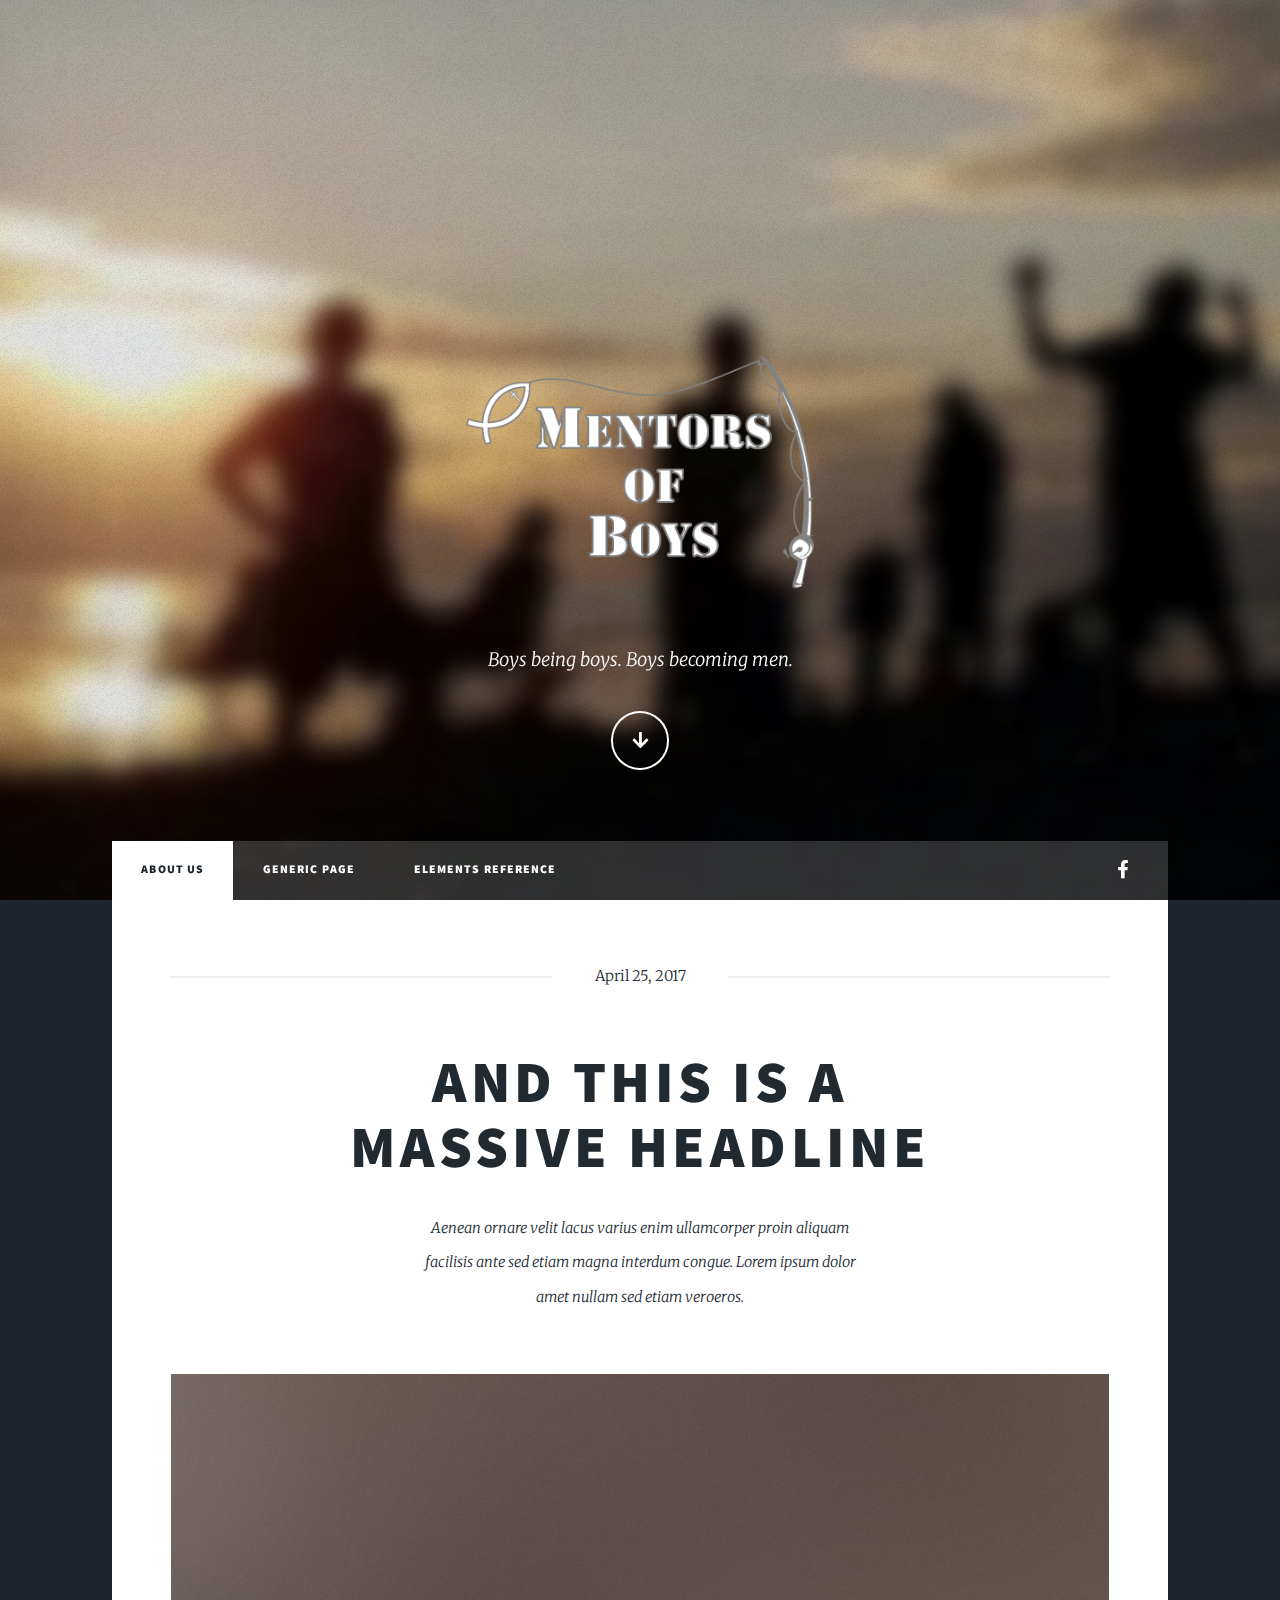
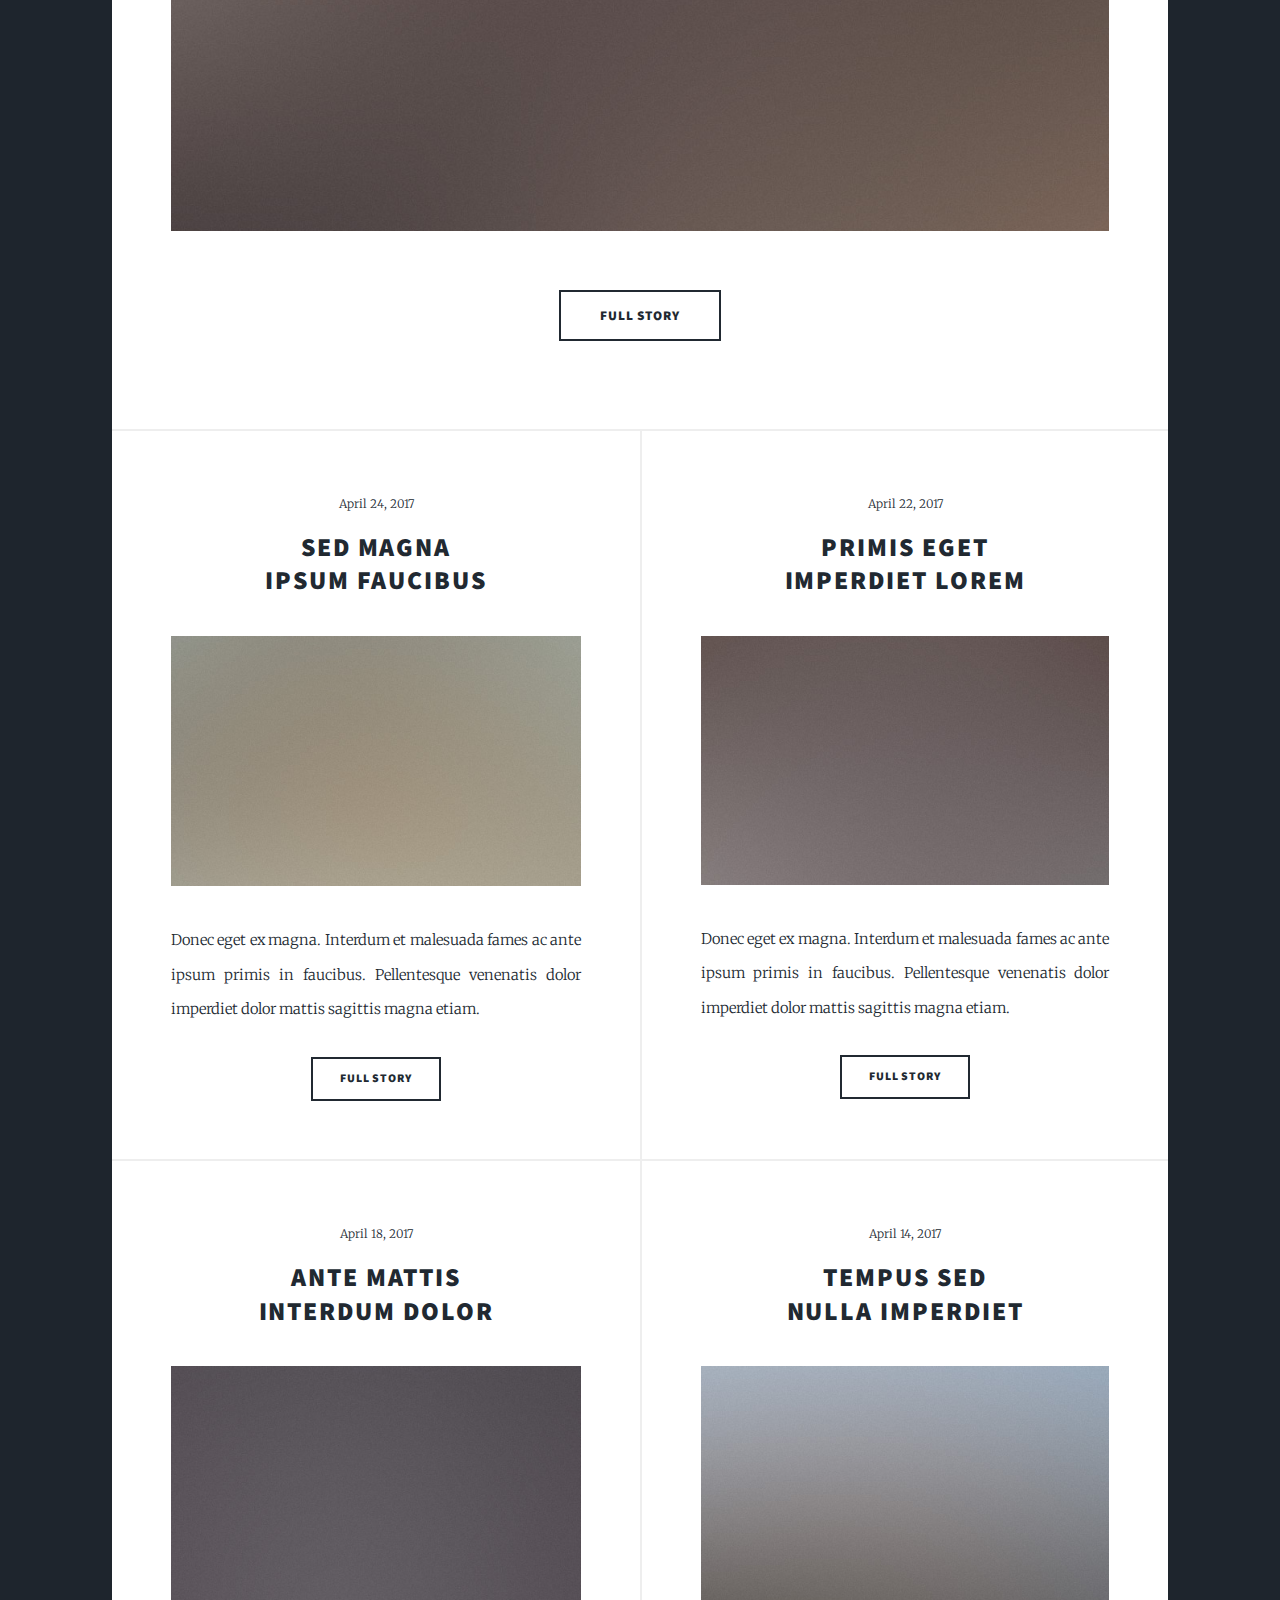
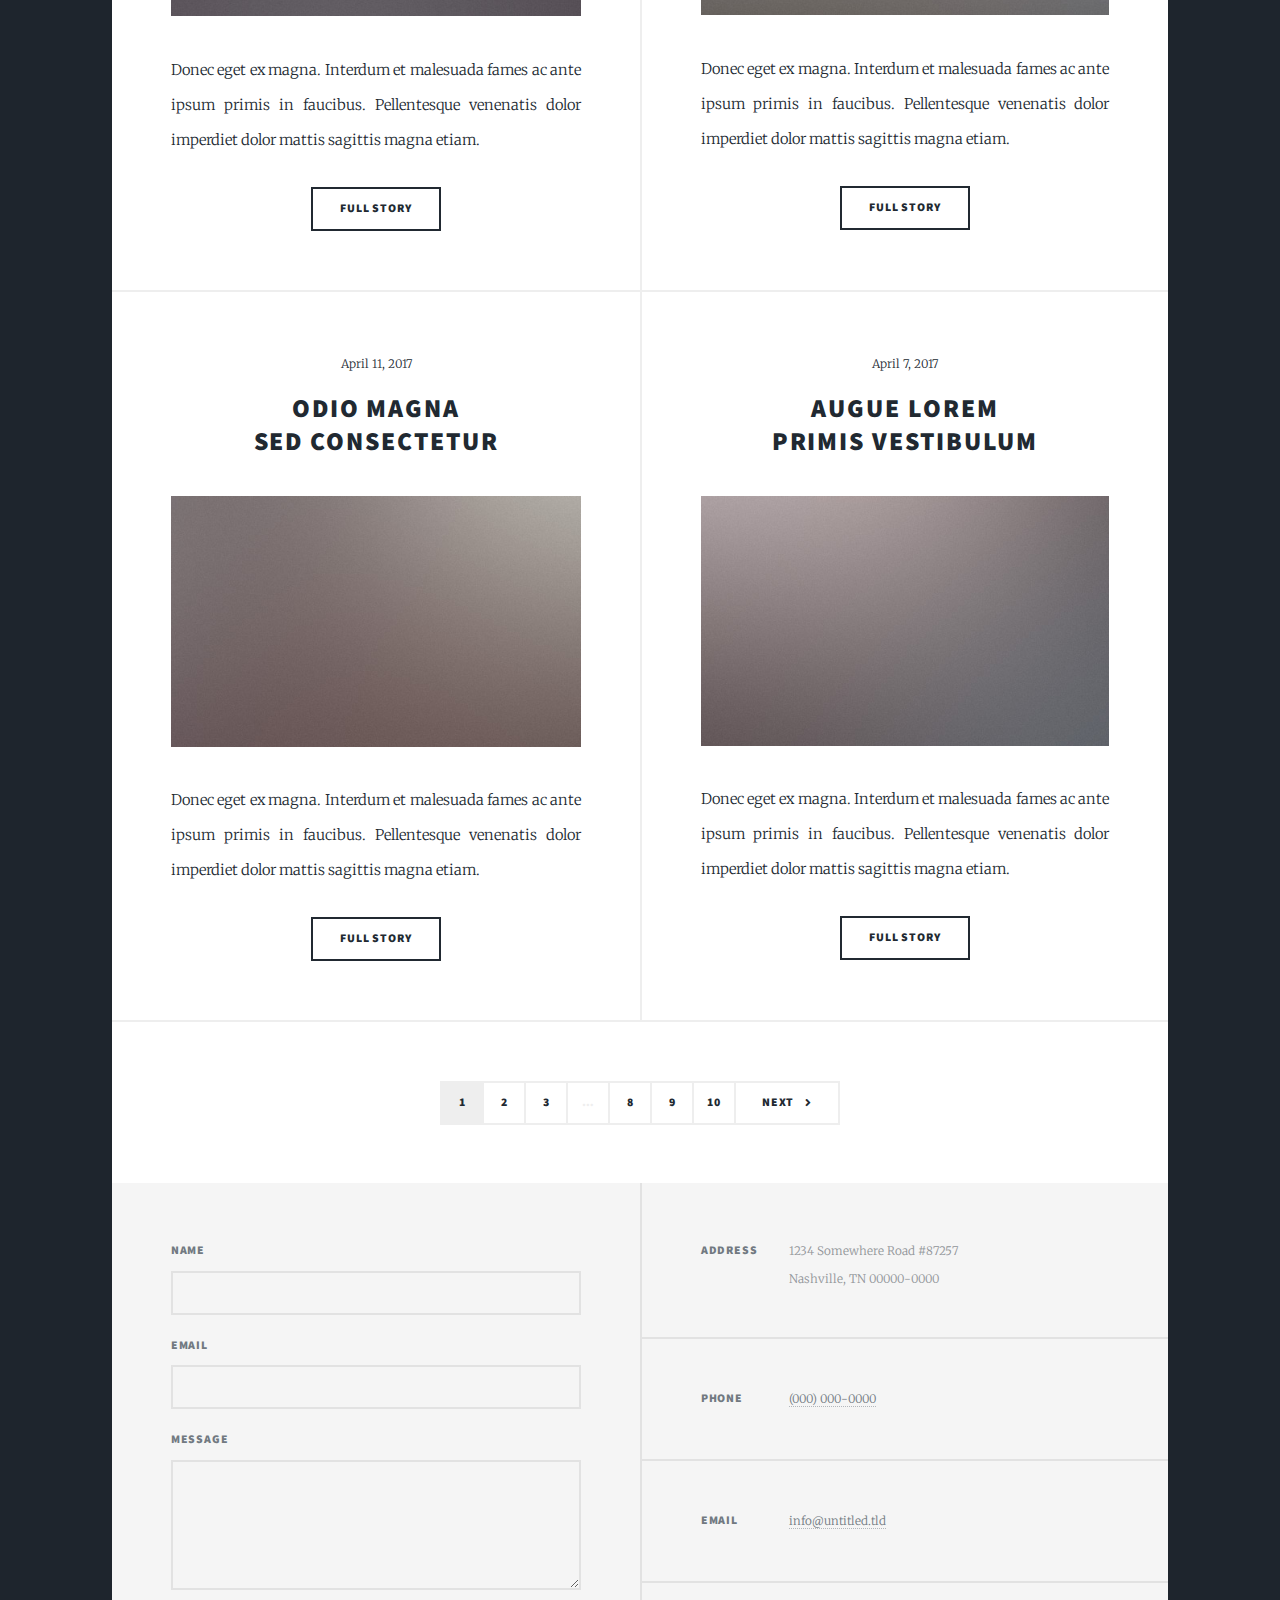
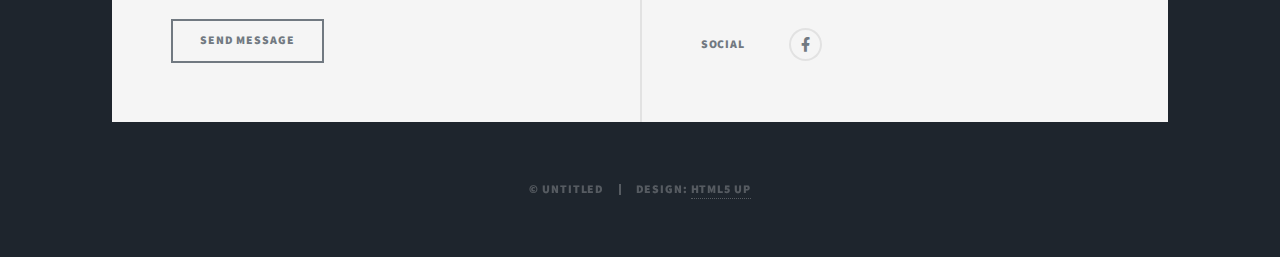
==== commit 2acffe03: "background fade-in removed, page partially rebranded" ====
--- a/index.html
+++ b/index.html
@@ -1,12 +1,7 @@
 <!DOCTYPE HTML>
-<!--
-	Massively by HTML5 UP
-	html5up.net | @ajlkn
-	Free for personal and commercial use under the CCA 3.0 license (html5up.net/license)
--->
 <html>
 	<head>
-		<title>Massively by HTML5 UP</title>
+		<title>Mentors of Boys</title>
 		<meta charset="utf-8" />
 		<meta name="viewport" content="width=device-width, initial-scale=1, user-scalable=no" />
 		<link rel="stylesheet" href="assets/css/main.css" />
@@ -15,14 +10,16 @@
 	<body class="is-preload">
 
 		<!-- Wrapper -->
-			<div id="wrapper" class="fade-in">
+			<div id="wrapper">
 
 				<!-- Intro -->
 					<div id="intro">
-						<h1>This is<br />
-						Massively</h1>
-						<p>A free, fully responsive HTML5 + CSS3 site template designed by <a href="https://twitter.com/ajlkn">@ajlkn</a> for <a href="https://html5up.net">HTML5 UP</a><br />
-						and released for free under the <a href="https://html5up.net/license">Creative Commons license</a>.</p>
+						<!-- <h1>Mentors<br />
+						of Boys</h1> -->
+						<h1><img src="./images/logo.png" class="jumbo-logo"></h1>
+						<!-- <p>A free, fully responsive HTML5 + CSS3 site template designed by <a href="https://twitter.com/ajlkn">@ajlkn</a> for <a href="https://html5up.net">HTML5 UP</a><br />
+						and released for free under the <a href="https://html5up.net/license">Creative Commons license</a>.</p> -->
+						<p>Boys being boys. Boys becoming men.</p>
 						<ul class="actions">
 							<li><a href="#header" class="button icon solid solo fa-arrow-down scrolly">Continue</a></li>
 						</ul>
@@ -30,21 +27,18 @@
 
 				<!-- Header -->
 					<header id="header">
-						<a href="index.html" class="logo">Massively</a>
+						<a href="index.html" class="logo">M.O.B.</a>
 					</header>
 
 				<!-- Nav -->
 					<nav id="nav">
 						<ul class="links">
-							<li class="active"><a href="index.html">This is Massively</a></li>
+							<li class="active"><a>About Us</a></li>
 							<li><a href="generic.html">Generic Page</a></li>
 							<li><a href="elements.html">Elements Reference</a></li>
 						</ul>
 						<ul class="icons">
-							<li><a href="#" class="icon brands fa-twitter"><span class="label">Twitter</span></a></li>
-							<li><a href="#" class="icon brands fa-facebook-f"><span class="label">Facebook</span></a></li>
-							<li><a href="#" class="icon brands fa-instagram"><span class="label">Instagram</span></a></li>
-							<li><a href="#" class="icon brands fa-github"><span class="label">GitHub</span></a></li>
+							<li><a href="https://www.facebook.com/people/Mentors-of-Boys/100068606212131/" class="icon brands fa-facebook-f"><span class="label">Facebook</span></a></li>
 						</ul>
 					</nav>
 
@@ -200,10 +194,7 @@
 							<section>
 								<h3>Social</h3>
 								<ul class="icons alt">
-									<li><a href="#" class="icon brands alt fa-twitter"><span class="label">Twitter</span></a></li>
-									<li><a href="#" class="icon brands alt fa-facebook-f"><span class="label">Facebook</span></a></li>
-									<li><a href="#" class="icon brands alt fa-instagram"><span class="label">Instagram</span></a></li>
-									<li><a href="#" class="icon brands alt fa-github"><span class="label">GitHub</span></a></li>
+									<li><a href="https://www.facebook.com/people/Mentors-of-Boys/100068606212131/" class="icon brands alt fa-facebook-f"><span class="label">Facebook</span></a></li>
 								</ul>
 							</section>
 						</section>
--- a/assets/css/main.css
+++ b/assets/css/main.css
@@ -1,11 +1,5 @@
 @import url(fontawesome-all.min.css);
 @import url("https://fonts.googleapis.com/css?family=Merriweather:300,700,300italic,700italic|Source+Sans+Pro:900");
-
-/*
-	Massively by HTML5 UP
-	html5up.net | @ajlkn
-	Free for personal and commercial use under the CCA 3.0 license (html5up.net/license)
-*/
 
 html, body, div, span, applet, object,
 iframe, h1, h2, h3, h4, h5, h6, p, blockquote,
@@ -3248,7 +3242,7 @@
 				height: 100vh;
 			}
 
-		#wrapper.fade-in:before {
+		/* #wrapper.fade-in:before {
 			pointer-events: none;
 			-moz-transition: opacity 1s ease-in-out;
 			-webkit-transition: opacity 1s ease-in-out;
@@ -3267,7 +3261,7 @@
 			position: fixed;
 			top: 0;
 			width: 100%;
-		}
+		} */
 
 		body.is-preload #wrapper.fade-in:before {
 			opacity: 1;
@@ -4686,4 +4680,10 @@
 			visibility: visible;
 		}
 
+	}
+
+	.jumbo-logo {
+		max-width: 30%;
+		min-width: 200px;
+		height: auto;
 	}--- a/assets/css/noscript.css
+++ b/assets/css/noscript.css
@@ -1,10 +1,4 @@
 @import url(font-awesome.min.css);
-
-/*
-	Massively by HTML5 UP
-	html5up.net | @ajlkn
-	Free for personal and commercial use under the CCA 3.0 license (html5up.net/license)
-*/
 
 /* Wrapper */
 
@@ -17,9 +11,9 @@
 		background-attachment: fixed,								fixed,														fixed;
 	}
 
-		#wrapper.fade-in:before {
+		/* #wrapper.fade-in:before {
 			display: none;
-		}
+		} */
 
 /* Intro */
 
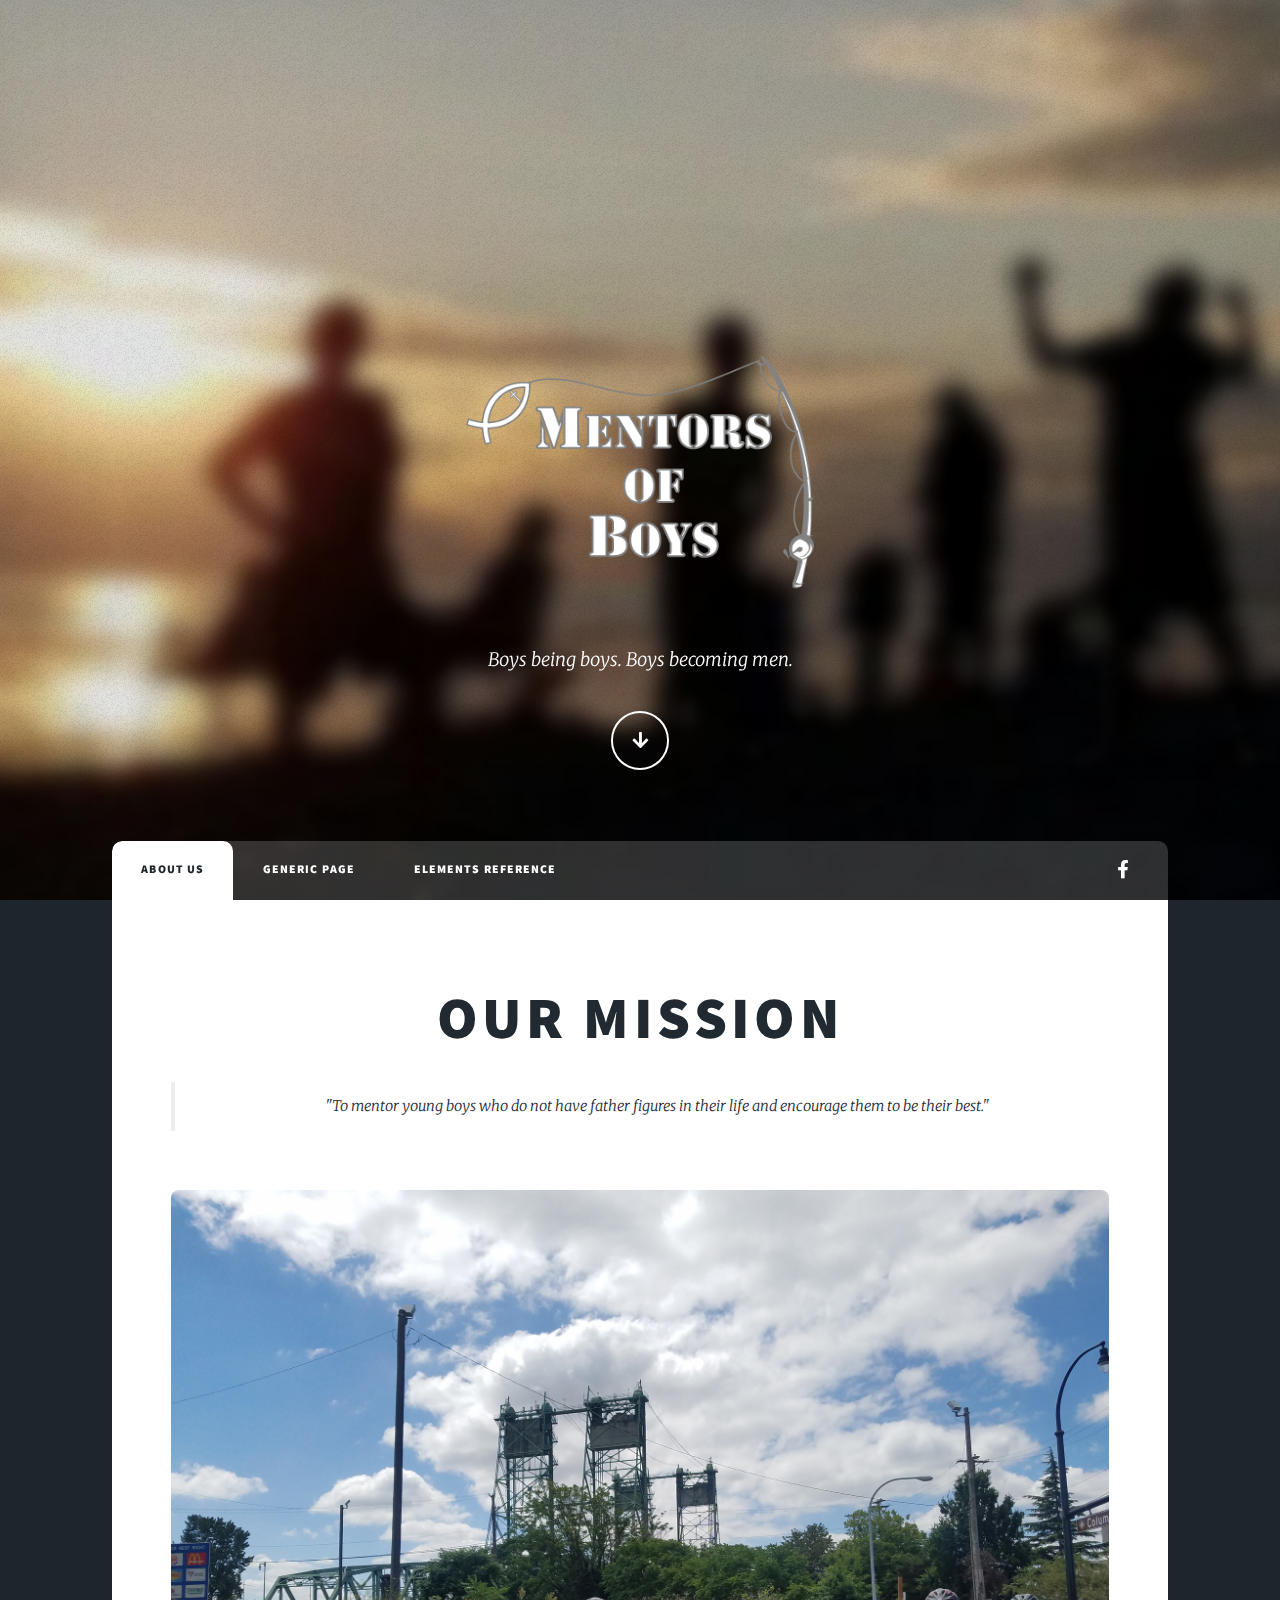
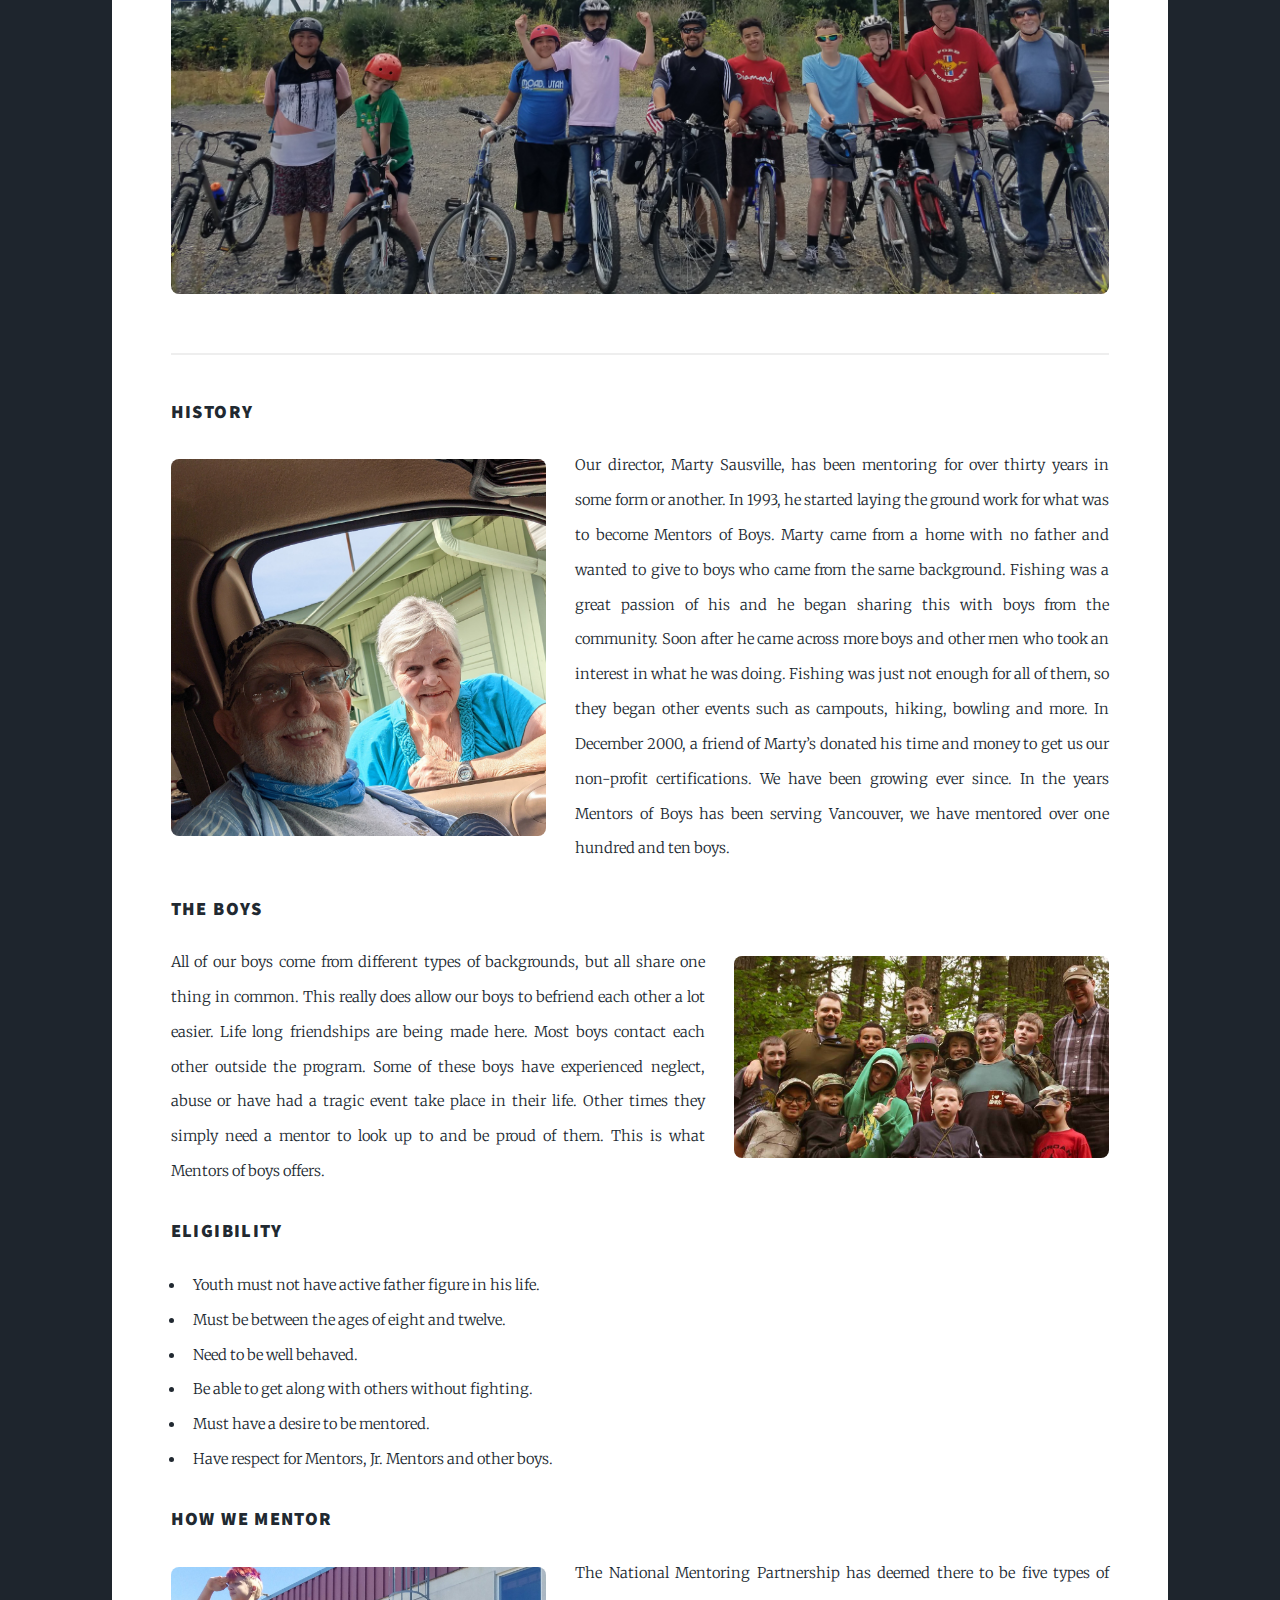
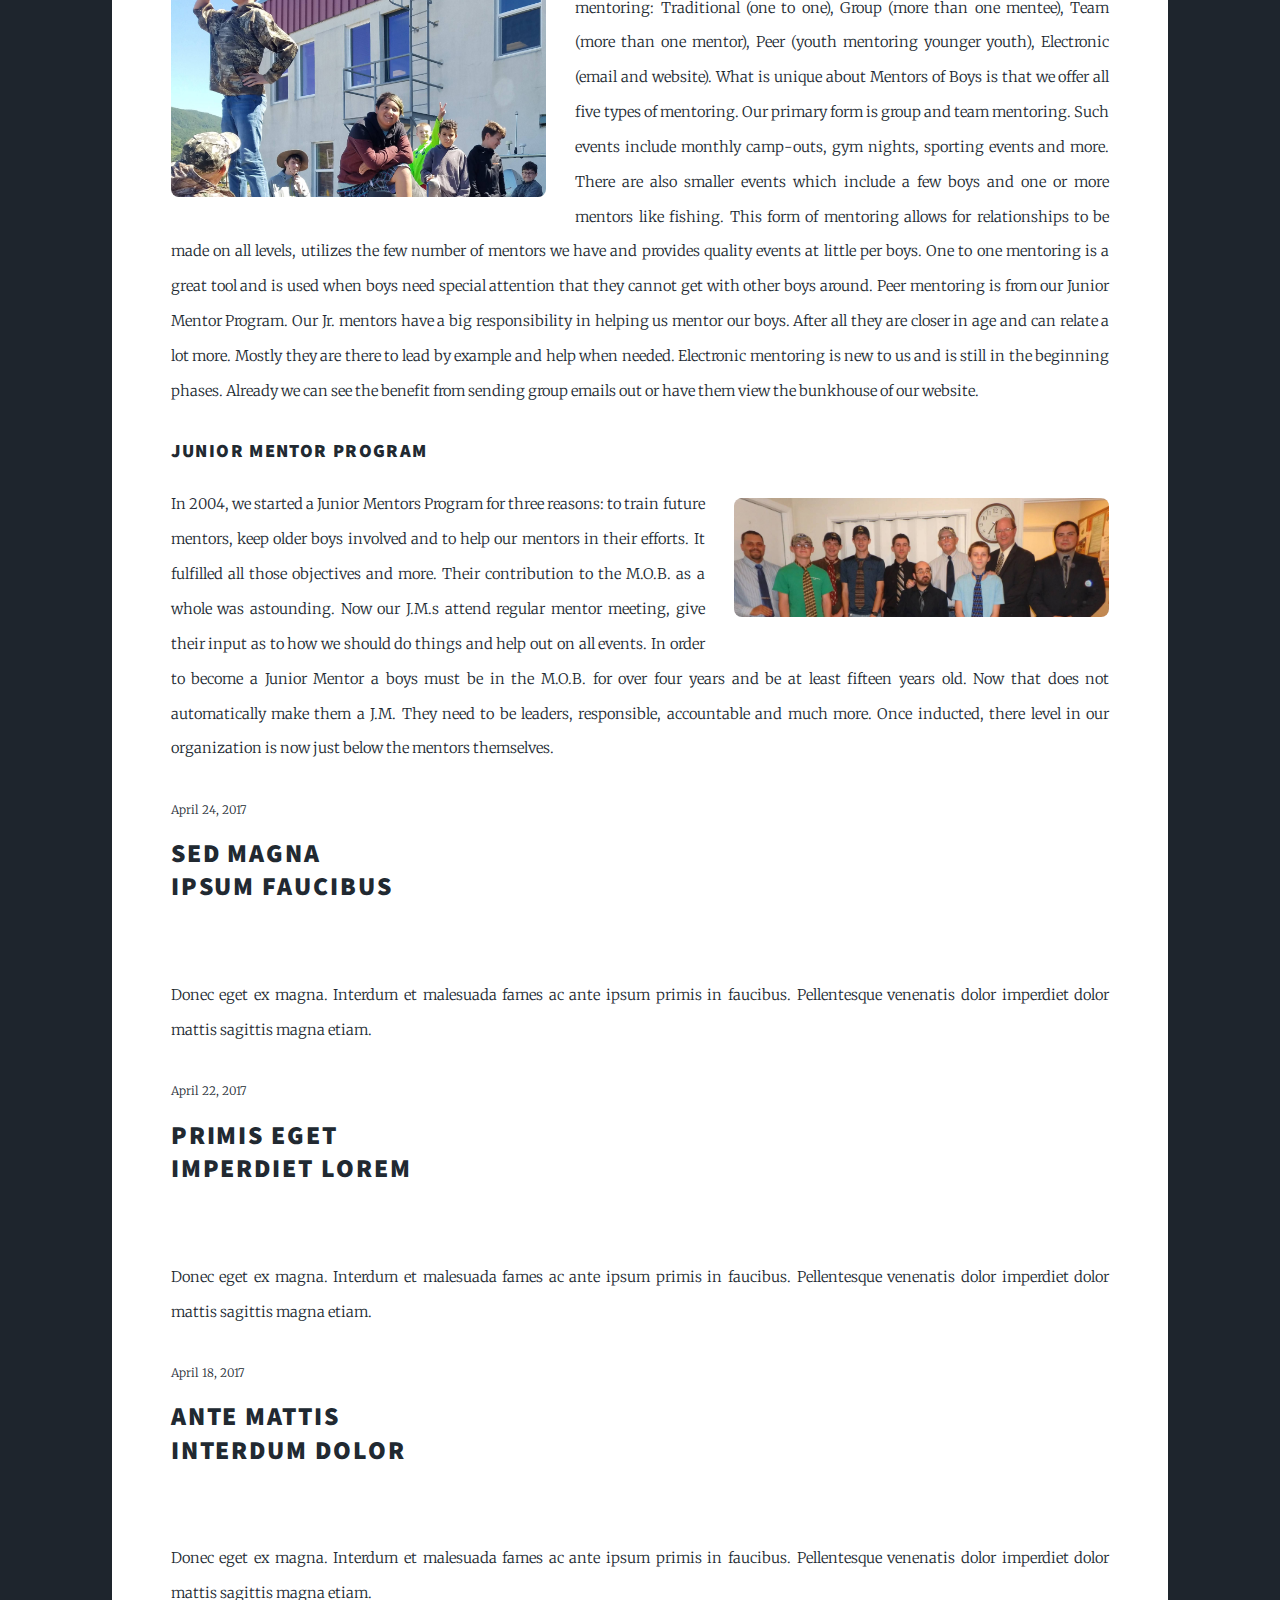
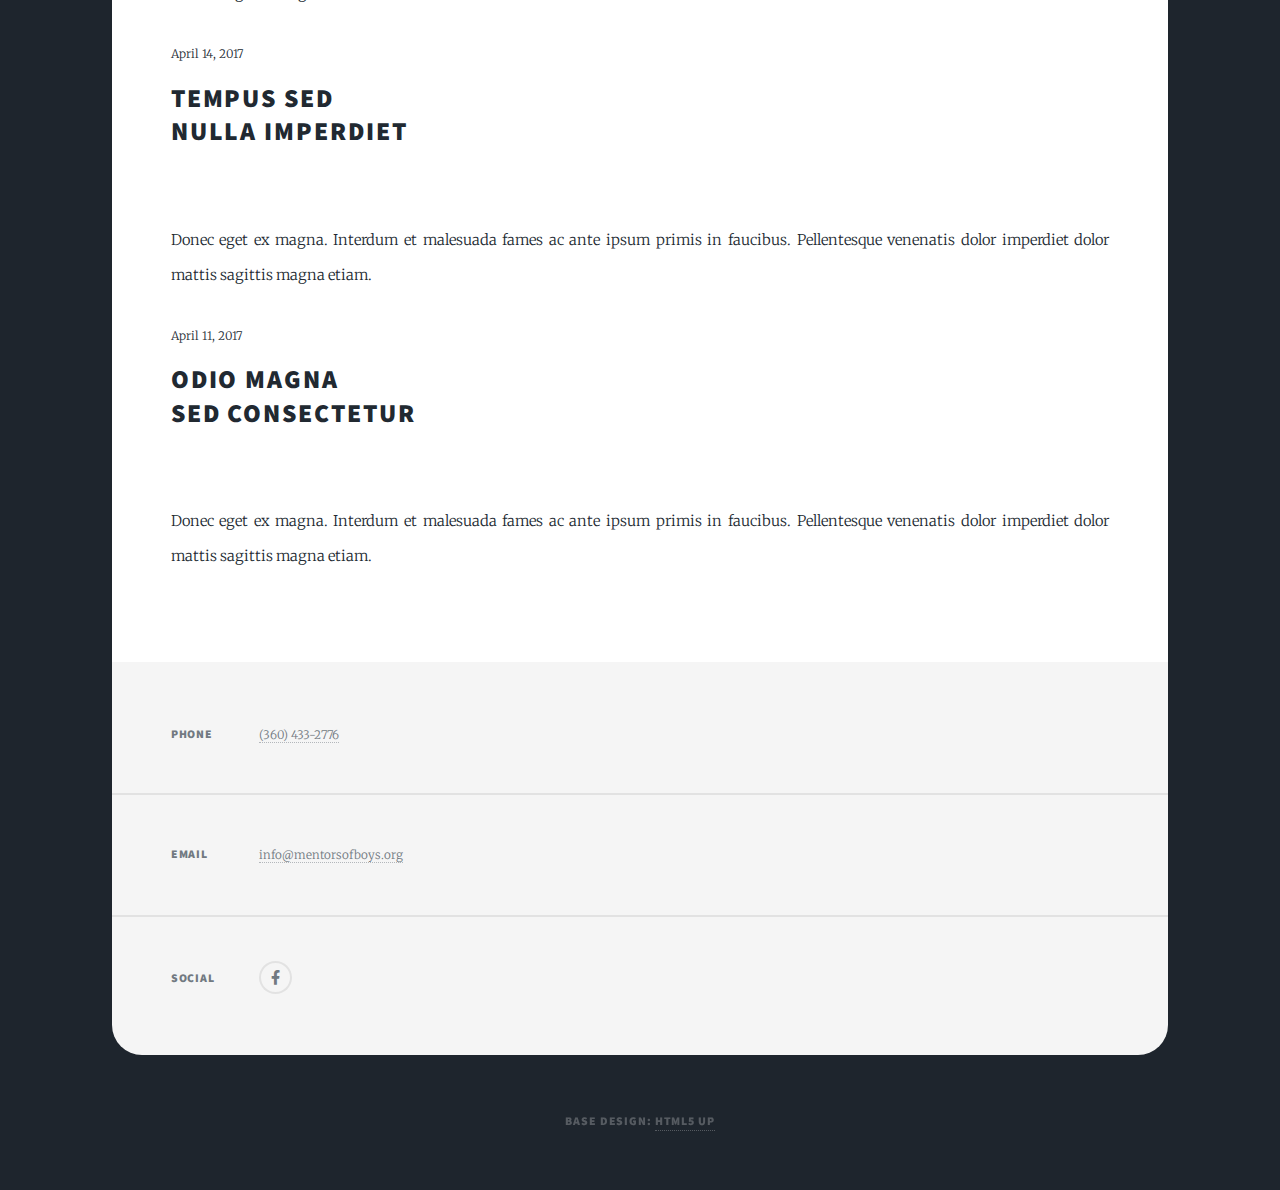
==== commit 5ce466d1: "page content filled, footer restructured, styling updated" ====
--- a/index.html
+++ b/index.html
@@ -1,220 +1,215 @@
 <!DOCTYPE HTML>
 <html>
-	<head>
-		<title>Mentors of Boys</title>
-		<meta charset="utf-8" />
-		<meta name="viewport" content="width=device-width, initial-scale=1, user-scalable=no" />
-		<link rel="stylesheet" href="assets/css/main.css" />
-		<noscript><link rel="stylesheet" href="assets/css/noscript.css" /></noscript>
-	</head>
-	<body class="is-preload">
-
-		<!-- Wrapper -->
-			<div id="wrapper">
-
-				<!-- Intro -->
-					<div id="intro">
-						<!-- <h1>Mentors<br />
-						of Boys</h1> -->
-						<h1><img src="./images/logo.png" class="jumbo-logo"></h1>
-						<!-- <p>A free, fully responsive HTML5 + CSS3 site template designed by <a href="https://twitter.com/ajlkn">@ajlkn</a> for <a href="https://html5up.net">HTML5 UP</a><br />
+
+<head>
+	<title>Mentors of Boys</title>
+	<meta charset="utf-8" />
+	<meta name="viewport" content="width=device-width, initial-scale=1, user-scalable=no" />
+	<link rel="stylesheet" href="assets/css/main.css" />
+	<noscript>
+		<link rel="stylesheet" href="assets/css/noscript.css" />
+	</noscript>
+</head>
+
+<body class="is-preload">
+
+	<!-- Wrapper -->
+	<div id="wrapper">
+
+		<!-- Intro -->
+		<div id="intro">
+			<h1><img src="./images/logo.png" class="jumbo-logo"></h1>
+			<!-- <p>A free, fully responsive HTML5 + CSS3 site template designed by <a href="https://twitter.com/ajlkn">@ajlkn</a> for <a href="https://html5up.net">HTML5 UP</a><br />
 						and released for free under the <a href="https://html5up.net/license">Creative Commons license</a>.</p> -->
-						<p>Boys being boys. Boys becoming men.</p>
-						<ul class="actions">
-							<li><a href="#header" class="button icon solid solo fa-arrow-down scrolly">Continue</a></li>
-						</ul>
-					</div>
-
-				<!-- Header -->
-					<header id="header">
-						<a href="index.html" class="logo">M.O.B.</a>
-					</header>
-
-				<!-- Nav -->
-					<nav id="nav">
-						<ul class="links">
-							<li class="active"><a>About Us</a></li>
-							<li><a href="generic.html">Generic Page</a></li>
-							<li><a href="elements.html">Elements Reference</a></li>
-						</ul>
-						<ul class="icons">
-							<li><a href="https://www.facebook.com/people/Mentors-of-Boys/100068606212131/" class="icon brands fa-facebook-f"><span class="label">Facebook</span></a></li>
-						</ul>
-					</nav>
-
-				<!-- Main -->
-					<div id="main">
-
-						<!-- Featured Post -->
-							<article class="post featured">
-								<header class="major">
-									<span class="date">April 25, 2017</span>
-									<h2><a href="#">And this is a<br />
-									massive headline</a></h2>
-									<p>Aenean ornare velit lacus varius enim ullamcorper proin aliquam<br />
-									facilisis ante sed etiam magna interdum congue. Lorem ipsum dolor<br />
-									amet nullam sed etiam veroeros.</p>
-								</header>
-								<a href="#" class="image main"><img src="images/pic01.jpg" alt="" /></a>
-								<ul class="actions special">
-									<li><a href="#" class="button large">Full Story</a></li>
-								</ul>
-							</article>
-
-						<!-- Posts -->
-							<section class="posts">
-								<article>
-									<header>
-										<span class="date">April 24, 2017</span>
-										<h2><a href="#">Sed magna<br />
-										ipsum faucibus</a></h2>
-									</header>
-									<a href="#" class="image fit"><img src="images/pic02.jpg" alt="" /></a>
-									<p>Donec eget ex magna. Interdum et malesuada fames ac ante ipsum primis in faucibus. Pellentesque venenatis dolor imperdiet dolor mattis sagittis magna etiam.</p>
-									<ul class="actions special">
-										<li><a href="#" class="button">Full Story</a></li>
-									</ul>
-								</article>
-								<article>
-									<header>
-										<span class="date">April 22, 2017</span>
-										<h2><a href="#">Primis eget<br />
-										imperdiet lorem</a></h2>
-									</header>
-									<a href="#" class="image fit"><img src="images/pic03.jpg" alt="" /></a>
-									<p>Donec eget ex magna. Interdum et malesuada fames ac ante ipsum primis in faucibus. Pellentesque venenatis dolor imperdiet dolor mattis sagittis magna etiam.</p>
-									<ul class="actions special">
-										<li><a href="#" class="button">Full Story</a></li>
-									</ul>
-								</article>
-								<article>
-									<header>
-										<span class="date">April 18, 2017</span>
-										<h2><a href="#">Ante mattis<br />
-										interdum dolor</a></h2>
-									</header>
-									<a href="#" class="image fit"><img src="images/pic04.jpg" alt="" /></a>
-									<p>Donec eget ex magna. Interdum et malesuada fames ac ante ipsum primis in faucibus. Pellentesque venenatis dolor imperdiet dolor mattis sagittis magna etiam.</p>
-									<ul class="actions special">
-										<li><a href="#" class="button">Full Story</a></li>
-									</ul>
-								</article>
-								<article>
-									<header>
-										<span class="date">April 14, 2017</span>
-										<h2><a href="#">Tempus sed<br />
-										nulla imperdiet</a></h2>
-									</header>
-									<a href="#" class="image fit"><img src="images/pic05.jpg" alt="" /></a>
-									<p>Donec eget ex magna. Interdum et malesuada fames ac ante ipsum primis in faucibus. Pellentesque venenatis dolor imperdiet dolor mattis sagittis magna etiam.</p>
-									<ul class="actions special">
-										<li><a href="#" class="button">Full Story</a></li>
-									</ul>
-								</article>
-								<article>
-									<header>
-										<span class="date">April 11, 2017</span>
-										<h2><a href="#">Odio magna<br />
-										sed consectetur</a></h2>
-									</header>
-									<a href="#" class="image fit"><img src="images/pic06.jpg" alt="" /></a>
-									<p>Donec eget ex magna. Interdum et malesuada fames ac ante ipsum primis in faucibus. Pellentesque venenatis dolor imperdiet dolor mattis sagittis magna etiam.</p>
-									<ul class="actions special">
-										<li><a href="#" class="button">Full Story</a></li>
-									</ul>
-								</article>
-								<article>
-									<header>
-										<span class="date">April 7, 2017</span>
-										<h2><a href="#">Augue lorem<br />
-										primis vestibulum</a></h2>
-									</header>
-									<a href="#" class="image fit"><img src="images/pic07.jpg" alt="" /></a>
-									<p>Donec eget ex magna. Interdum et malesuada fames ac ante ipsum primis in faucibus. Pellentesque venenatis dolor imperdiet dolor mattis sagittis magna etiam.</p>
-									<ul class="actions special">
-										<li><a href="#" class="button">Full Story</a></li>
-									</ul>
-								</article>
-							</section>
-
-						<!-- Footer -->
-							<footer>
-								<div class="pagination">
-									<!--<a href="#" class="previous">Prev</a>-->
-									<a href="#" class="page active">1</a>
-									<a href="#" class="page">2</a>
-									<a href="#" class="page">3</a>
-									<span class="extra">&hellip;</span>
-									<a href="#" class="page">8</a>
-									<a href="#" class="page">9</a>
-									<a href="#" class="page">10</a>
-									<a href="#" class="next">Next</a>
-								</div>
-							</footer>
-
-					</div>
-
-				<!-- Footer -->
-					<footer id="footer">
-						<section>
-							<form method="post" action="#">
-								<div class="fields">
-									<div class="field">
-										<label for="name">Name</label>
-										<input type="text" name="name" id="name" />
-									</div>
-									<div class="field">
-										<label for="email">Email</label>
-										<input type="text" name="email" id="email" />
-									</div>
-									<div class="field">
-										<label for="message">Message</label>
-										<textarea name="message" id="message" rows="3"></textarea>
-									</div>
-								</div>
-								<ul class="actions">
-									<li><input type="submit" value="Send Message" /></li>
-								</ul>
-							</form>
-						</section>
-						<section class="split contact">
-							<section class="alt">
-								<h3>Address</h3>
-								<p>1234 Somewhere Road #87257<br />
-								Nashville, TN 00000-0000</p>
-							</section>
-							<section>
-								<h3>Phone</h3>
-								<p><a href="#">(000) 000-0000</a></p>
-							</section>
-							<section>
-								<h3>Email</h3>
-								<p><a href="#">info@untitled.tld</a></p>
-							</section>
-							<section>
-								<h3>Social</h3>
-								<ul class="icons alt">
-									<li><a href="https://www.facebook.com/people/Mentors-of-Boys/100068606212131/" class="icon brands alt fa-facebook-f"><span class="label">Facebook</span></a></li>
-								</ul>
-							</section>
-						</section>
-					</footer>
-
-				<!-- Copyright -->
-					<div id="copyright">
-						<ul><li>&copy; Untitled</li><li>Design: <a href="https://html5up.net">HTML5 UP</a></li></ul>
-					</div>
-
-			</div>
-
-		<!-- Scripts -->
-			<script src="assets/js/jquery.min.js"></script>
-			<script src="assets/js/jquery.scrollex.min.js"></script>
-			<script src="assets/js/jquery.scrolly.min.js"></script>
-			<script src="assets/js/browser.min.js"></script>
-			<script src="assets/js/breakpoints.min.js"></script>
-			<script src="assets/js/util.js"></script>
-			<script src="assets/js/main.js"></script>
-
-	</body>
+			<p>Boys being boys. Boys becoming men.</p>
+			<ul class="actions">
+				<li><a href="#header" class="button icon solid solo fa-arrow-down scrolly">Continue</a></li>
+			</ul>
+		</div>
+
+		<!-- Header -->
+		<header id="header">
+			<a href="index.html" class="logo">M.O.B.</a>
+		</header>
+
+		<!-- Nav -->
+		<nav id="nav">
+			<ul class="links">
+				<li class="active"><a>About Us</a></li>
+				<li><a href="generic.html">Generic Page</a></li>
+				<li><a href="elements.html">Elements Reference</a></li>
+			</ul>
+			<ul class="icons">
+				<li><a href="https://www.facebook.com/people/Mentors-of-Boys/100068606212131/"
+						class="icon brands fa-facebook-f"><span class="label">Facebook</span></a></li>
+			</ul>
+		</nav>
+
+		<!-- Main -->
+		<div id="main">
+
+			<!-- Post -->
+			<section class="post">
+				<header class="major">
+					<h2>our mission</h2>
+					<blockquote>"To mentor young boys who do not have father figures in their life and encourage them to be their
+						best."</blockquote>
+					<img src="images/bikes.jpg" alt="" class="image main" />
+				</header>
+
+				<hr>
+
+				<!-- History -->
+				<h3>History</h3>
+				<p><span class="image left"><img src="images/marty-new.jpg" alt="" class="image"/></span>Our director, Marty Sausville, has
+					been mentoring for over thirty years in some form or another. In 1993, he started laying the ground work for
+					what was to become Mentors of Boys. Marty came from a home with no father and wanted to give to boys who came
+					from the same background. Fishing was a great passion of his and he began sharing this with boys from the
+					community. Soon after he came across more boys and other men who took an interest in what he was doing.
+					Fishing was just not enough for all of them, so they began other events such as campouts, hiking, bowling and
+					more. In December 2000, a friend of Marty’s donated his time and money to get us our non-profit
+					certifications. We have been growing ever since. In the years Mentors of Boys has been serving Vancouver, we
+					have mentored over one hundred and ten boys.</p>
+
+				<!-- The Boys -->
+				<h3>The Boys</h3>
+				<p><span class="image right"><img src="images/woods.jpg" alt="" class="image"/></span>All of our boys come from different
+					types of backgrounds, but all share one thing in common. This really does allow our boys to befriend each
+					other a lot easier. Life long friendships are being made here. Most boys contact each other outside the
+					program. Some of these boys have experienced neglect, abuse or have had a tragic event take place in their
+					life. Other times they simply need a mentor to look up to and be proud of them. This is what Mentors of boys
+					offers.</p>
+
+				<!-- Eligibility -->
+				<h3>Eligibility</h3>
+				<ul>
+					<li>Youth must not have active father figure in his life.</li>
+					<li>Must be between the ages of eight and twelve.</li>
+					<li>Need to be well behaved.</li>
+					<li>Be able to get along with others without fighting.</li>
+					<li>Must have a desire to be mentored.</li>
+					<li>Have respect for Mentors, Jr. Mentors and other boys.</li>
+				</ul>
+
+				<!-- How We Mentor -->
+				<h3>How We Mentor</h3>
+				<p><span class="image left"><img src="images/boat.jpg" alt="" class="image"/></span>The National Mentoring Partnership has
+					deemed there to be five types of mentoring: Traditional (one to one),
+					Group (more than one mentee), Team (more than one mentor), Peer (youth mentoring younger youth), Electronic
+					(email and website). What is unique about Mentors of Boys is that we offer all five types of mentoring. Our
+					primary form is group and team mentoring. Such events include monthly camp-outs, gym nights, sporting events
+					and more. There are also smaller events which include a few boys and one or more mentors like fishing. This
+					form of mentoring allows for relationships to be made on all levels, utilizes the few number of mentors we
+					have and provides quality events at little per boys. One to one mentoring is a great tool and is used when
+					boys need special attention that they cannot get with other boys around. Peer mentoring is from our Junior
+					Mentor Program. Our Jr. mentors have a big responsibility in helping us mentor our boys. After all they are
+					closer in age and can relate a lot more. Mostly they are there to lead by example and help when needed.
+					Electronic mentoring is new to us and is still in the beginning phases. Already we can see the benefit from
+					sending group emails out or have them view the bunkhouse of our website.</p>
+
+				<!-- Junior Mentor Program -->
+				<h3>Junior Mentor Program</h3>
+				<p><span class="image right"><img src="images/ties.jpg" alt="" class="image"/></span>In 2004, we started a Junior Mentors Program for three reasons: to train future mentors, keep older boys
+					involved and to help our mentors in their efforts. It fulfilled all those objectives and more. Their
+					contribution to the M.O.B. as a whole was astounding. Now our J.M.s attend regular mentor meeting, give their
+					input as to how we should do things and help out on all events. In order to become a Junior Mentor a boys must
+					be in the M.O.B. for over four years and be at least fifteen years old. Now that does not automatically make
+					them a J.M. They need to be leaders, responsible, accountable and much more. Once inducted, there level in our
+					organization is now just below the mentors themselves.</p>
+
+				<!-- Mentors (eventually?) -->
+				<article>
+					<header>
+						<span class="date">April 24, 2017</span>
+						<h2><a href="#">Sed magna<br />
+								ipsum faucibus</a></h2>
+					</header>
+					<a href="#" class="image fit"><img src="images/pic02.jpg" alt="" /></a>
+					<p>Donec eget ex magna. Interdum et malesuada fames ac ante ipsum primis in faucibus. Pellentesque venenatis
+						dolor imperdiet dolor mattis sagittis magna etiam.</p>
+				</article>
+				<article>
+					<header>
+						<span class="date">April 22, 2017</span>
+						<h2><a href="#">Primis eget<br />
+								imperdiet lorem</a></h2>
+					</header>
+					<a href="#" class="image fit"><img src="images/pic03.jpg" alt="" /></a>
+					<p>Donec eget ex magna. Interdum et malesuada fames ac ante ipsum primis in faucibus. Pellentesque venenatis
+						dolor imperdiet dolor mattis sagittis magna etiam.</p>
+				</article>
+				<article>
+					<header>
+						<span class="date">April 18, 2017</span>
+						<h2><a href="#">Ante mattis<br />
+								interdum dolor</a></h2>
+					</header>
+					<a href="#" class="image fit"><img src="images/pic04.jpg" alt="" /></a>
+					<p>Donec eget ex magna. Interdum et malesuada fames ac ante ipsum primis in faucibus. Pellentesque venenatis
+						dolor imperdiet dolor mattis sagittis magna etiam.</p>
+				</article>
+				<article>
+					<header>
+						<span class="date">April 14, 2017</span>
+						<h2><a href="#">Tempus sed<br />
+								nulla imperdiet</a></h2>
+					</header>
+					<a href="#" class="image fit"><img src="images/pic05.jpg" alt="" /></a>
+					<p>Donec eget ex magna. Interdum et malesuada fames ac ante ipsum primis in faucibus. Pellentesque venenatis
+						dolor imperdiet dolor mattis sagittis magna etiam.</p>
+				</article>
+				<article>
+					<header>
+						<span class="date">April 11, 2017</span>
+						<h2><a href="#">Odio magna<br />
+								sed consectetur</a></h2>
+					</header>
+					<a href="#" class="image fit"><img src="images/pic06.jpg" alt="" /></a>
+					<p>Donec eget ex magna. Interdum et malesuada fames ac ante ipsum primis in faucibus. Pellentesque venenatis
+						dolor imperdiet dolor mattis sagittis magna etiam.</p>
+				</article>
+			</section>
+		</div>
+
+		<!-- Footer -->
+		<footer id="footer">
+			<section class="split contact">
+				<section>
+					<h3>Phone</h3>
+					<p><a href="tel:3604432776">(360) 433-2776</a></p>
+				</section>
+				<section>
+					<h3>Email</h3>
+					<p><a href="mailto:info@mentorsofboys.org">info@mentorsofboys.org</a></p>
+				</section>
+				<section>
+					<h3>Social</h3>
+					<ul class="icons alt">
+						<li><a href="https://www.facebook.com/people/Mentors-of-Boys/100068606212131/"
+								class="icon brands alt fa-facebook-f"><span class="label">Facebook</span></a></li>
+					</ul>
+				</section>
+			</section>
+		</footer>
+
+		<!-- Copyright -->
+		<div id="copyright">
+			<ul>
+				<li>Base Design: <a href="https://html5up.net">HTML5 UP</a></li>
+			</ul>
+		</div>
+
+	</div>
+
+	<!-- Scripts -->
+	<script src="assets/js/jquery.min.js"></script>
+	<script src="assets/js/jquery.scrollex.min.js"></script>
+	<script src="assets/js/jquery.scrolly.min.js"></script>
+	<script src="assets/js/browser.min.js"></script>
+	<script src="assets/js/breakpoints.min.js"></script>
+	<script src="assets/js/util.js"></script>
+	<script src="assets/js/main.js"></script>
+
+</body>
+
 </html>--- a/assets/css/main.css
+++ b/assets/css/main.css
@@ -2586,6 +2586,7 @@
 		border: 0;
 		display: inline-block;
 		position: relative;
+		border-radius: 8px;
 	}
 
 		.image img {
@@ -3568,6 +3569,7 @@
 			padding: 1rem 1.75rem;
 			text-transform: uppercase;
 			visibility: visible;
+			border-radius: 40px 0px 40px 0px;
 		}
 
 			#header .logo:hover {
@@ -3619,6 +3621,7 @@
 		width: calc(100% - 4rem);
 		max-width: 72rem;
 		z-index: 2;
+		border-radius: 10px 10px 0px 0px;
 	}
 
 		#nav ul.divided li {
@@ -3644,6 +3647,7 @@
 		#nav a {
 			color: #ffffff;
 			border-bottom-color: rgba(255, 255, 255, 0.5);
+			border-radius: 10px 10px 0px 0px;
 		}
 
 			#nav a:hover {
@@ -3717,6 +3721,7 @@
 
 				#nav ul.links li.active {
 					background-color: #ffffff;
+					border-radius: 10px 10px 0px 0px;
 				}
 
 					#nav ul.links li.active a {
@@ -3955,6 +3960,7 @@
 		width: calc(100% - 4rem);
 		max-width: 72rem;
 		z-index: 2;
+		border-radius: 0px 0px 30px 30px;
 	}
 
 		#footer input, #footer select, #footer textarea {
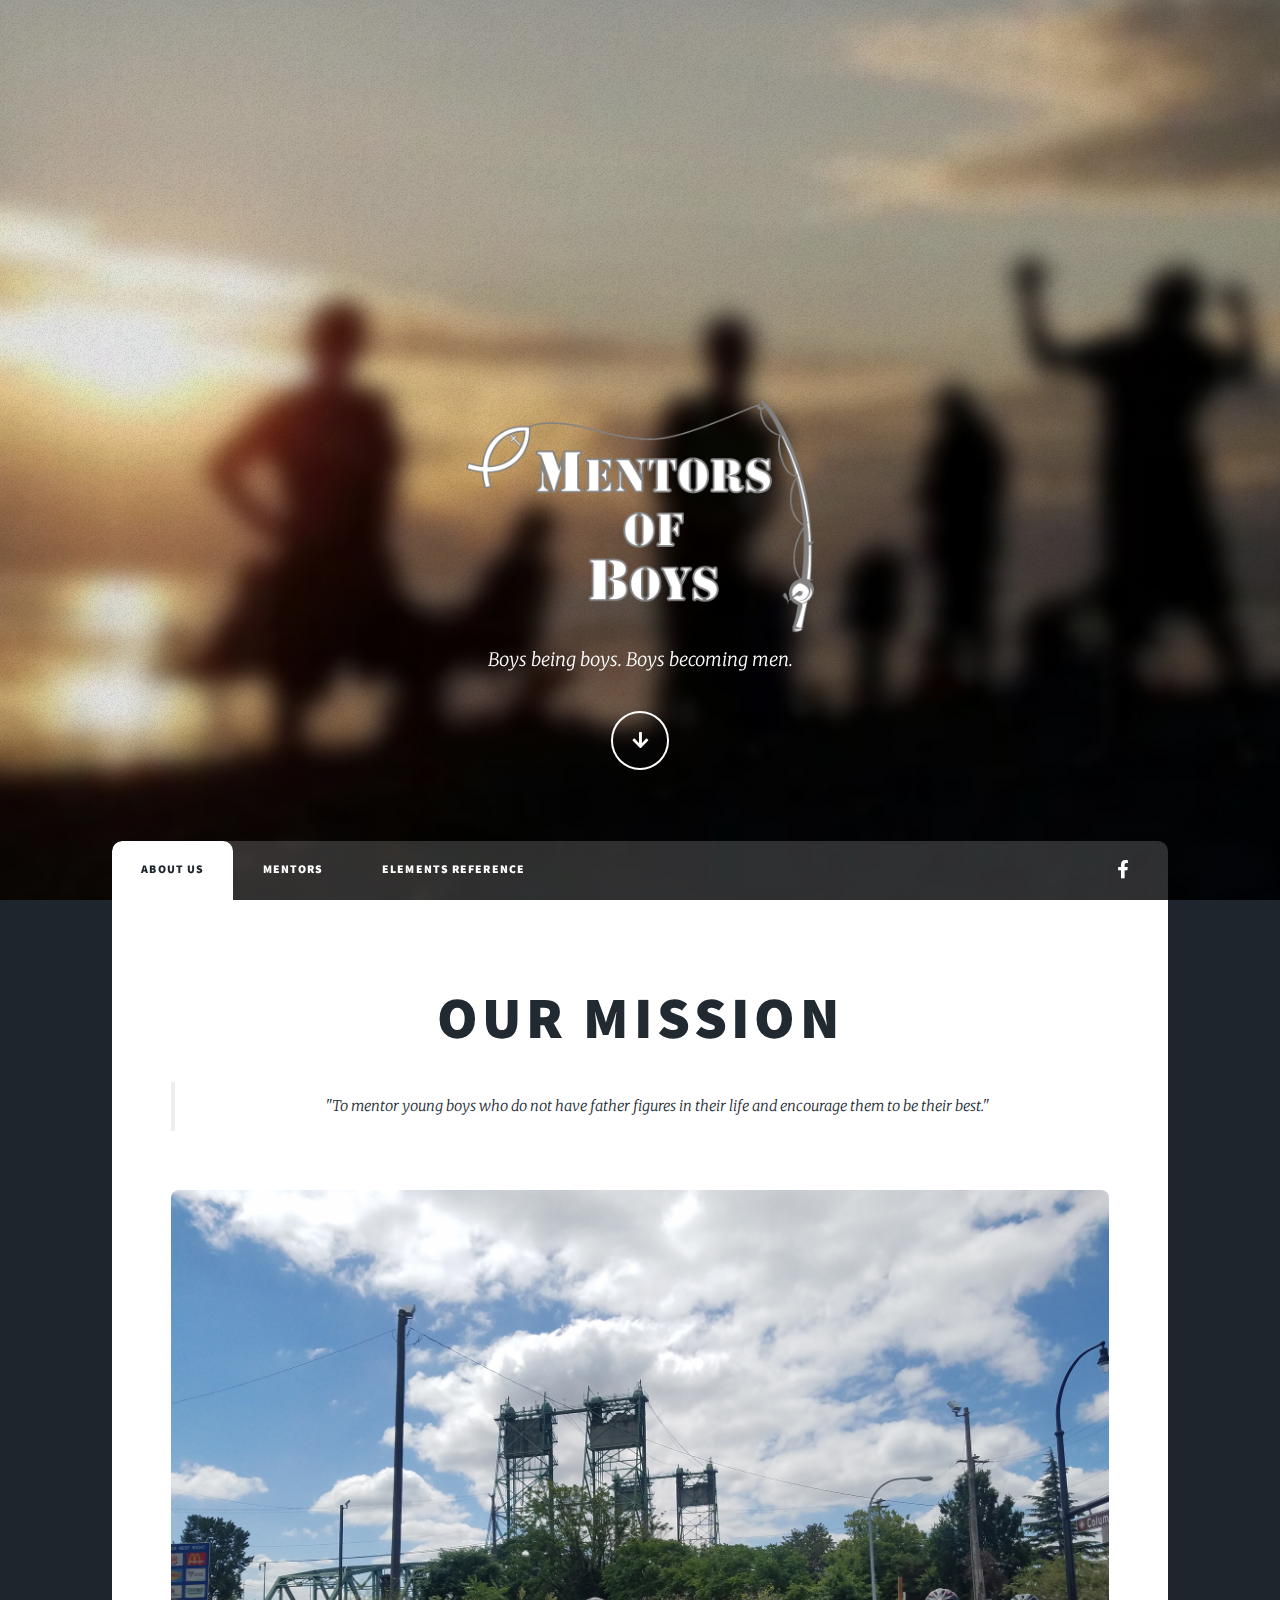
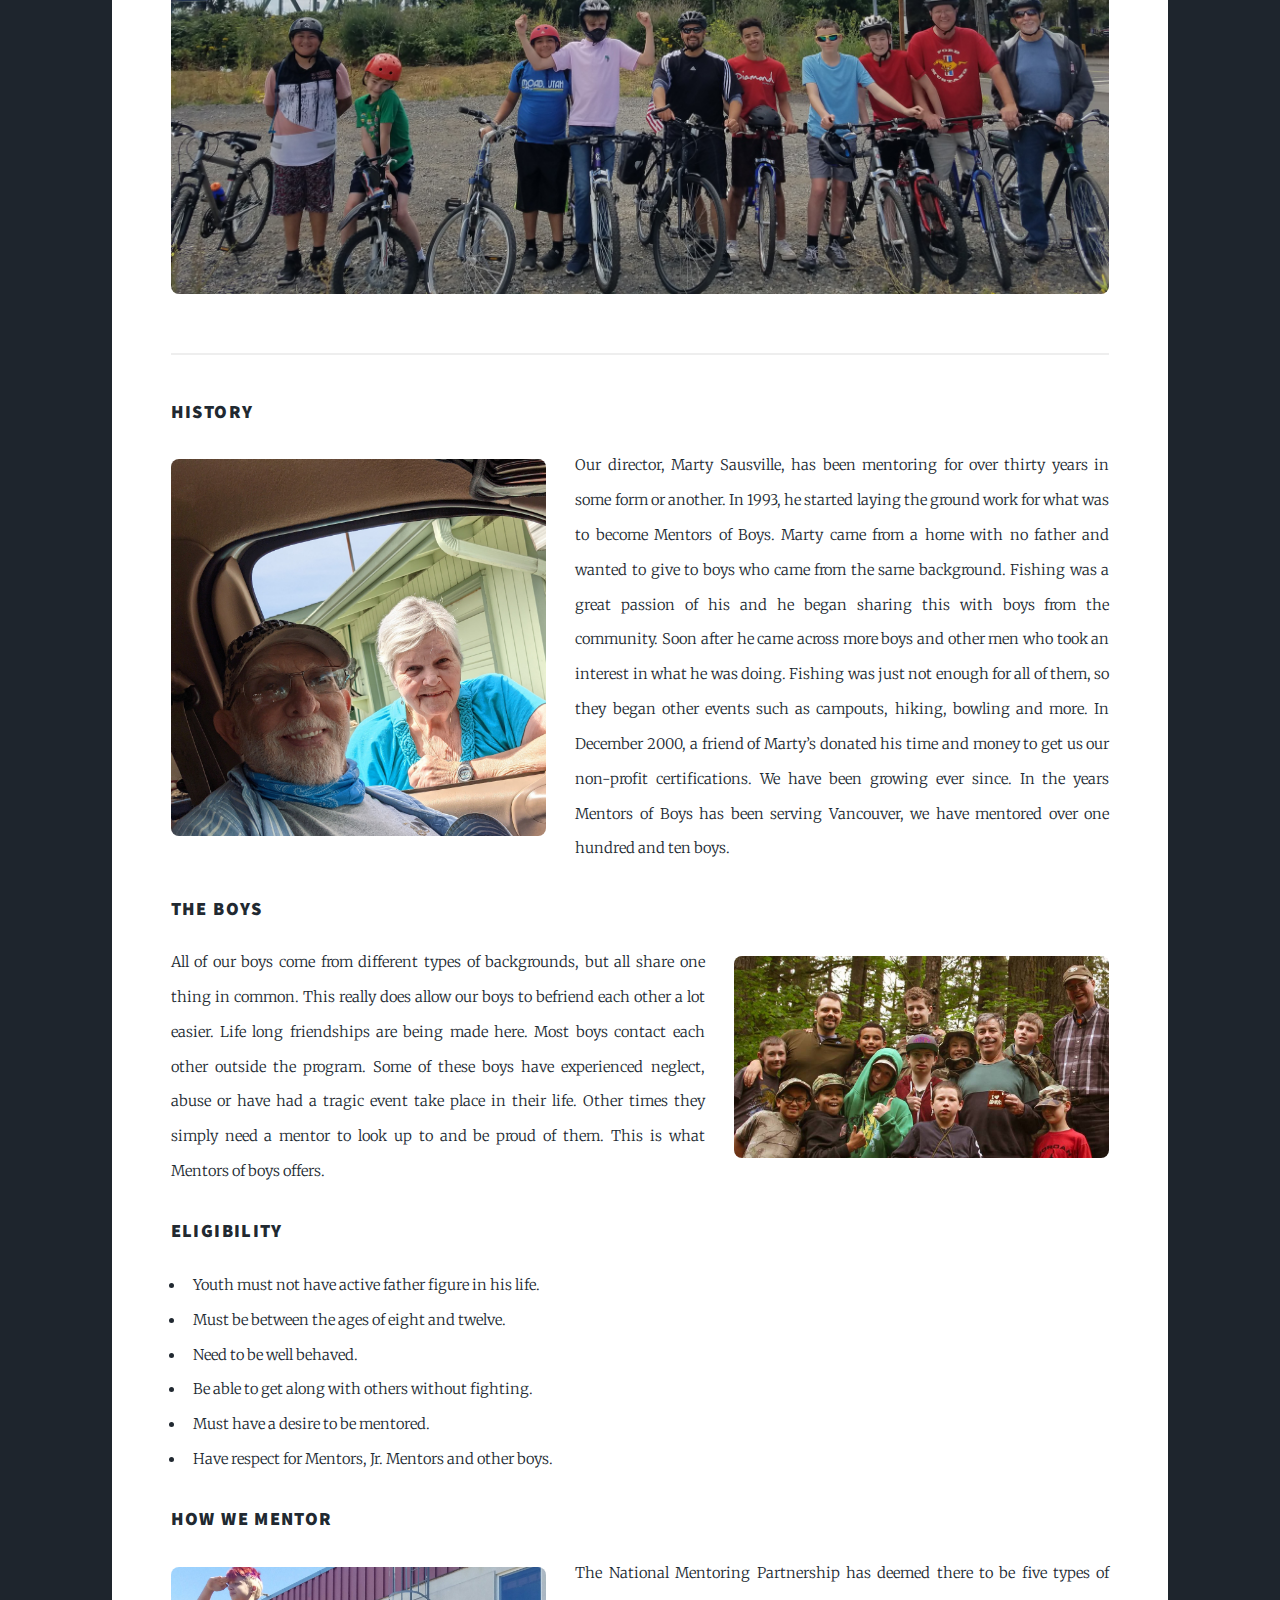
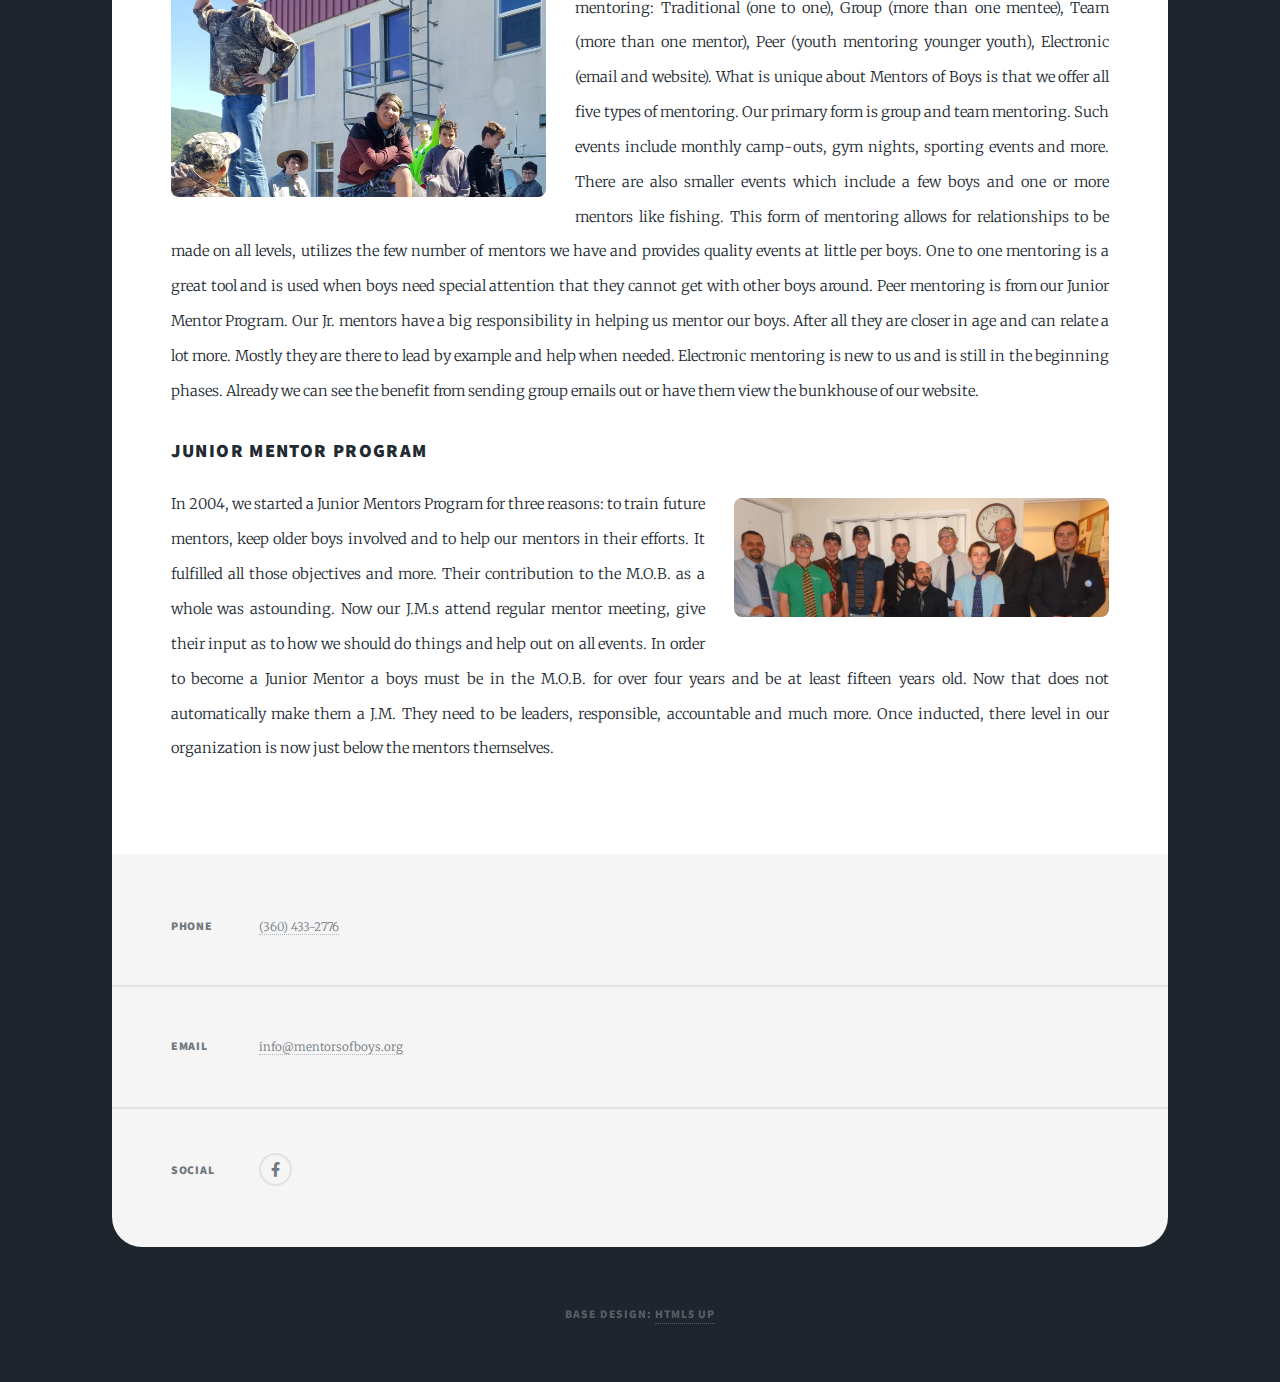
==== commit 4d10e520: "mentors page finished" ====
--- a/index.html
+++ b/index.html
@@ -18,7 +18,7 @@
 
 		<!-- Intro -->
 		<div id="intro">
-			<h1><img src="./images/logo.png" class="jumbo-logo"></h1>
+			<img src="./images/logo.png" class="jumbo-logo">
 			<!-- <p>A free, fully responsive HTML5 + CSS3 site template designed by <a href="https://twitter.com/ajlkn">@ajlkn</a> for <a href="https://html5up.net">HTML5 UP</a><br />
 						and released for free under the <a href="https://html5up.net/license">Creative Commons license</a>.</p> -->
 			<p>Boys being boys. Boys becoming men.</p>
@@ -36,7 +36,7 @@
 		<nav id="nav">
 			<ul class="links">
 				<li class="active"><a>About Us</a></li>
-				<li><a href="generic.html">Generic Page</a></li>
+				<li><a href="mentors.html">Mentors</a></li>
 				<li><a href="elements.html">Elements Reference</a></li>
 			</ul>
 			<ul class="icons">
@@ -61,7 +61,8 @@
 
 				<!-- History -->
 				<h3>History</h3>
-				<p><span class="image left"><img src="images/marty-new.jpg" alt="" class="image"/></span>Our director, Marty Sausville, has
+				<p><span class="image left"><img src="images/marty-new.jpg" alt="" class="image" /></span>Our director, Marty
+					Sausville, has
 					been mentoring for over thirty years in some form or another. In 1993, he started laying the ground work for
 					what was to become Mentors of Boys. Marty came from a home with no father and wanted to give to boys who came
 					from the same background. Fishing was a great passion of his and he began sharing this with boys from the
@@ -73,7 +74,8 @@
 
 				<!-- The Boys -->
 				<h3>The Boys</h3>
-				<p><span class="image right"><img src="images/woods.jpg" alt="" class="image"/></span>All of our boys come from different
+				<p><span class="image right"><img src="images/woods.jpg" alt="" class="image" /></span>All of our boys come from
+					different
 					types of backgrounds, but all share one thing in common. This really does allow our boys to befriend each
 					other a lot easier. Life long friendships are being made here. Most boys contact each other outside the
 					program. Some of these boys have experienced neglect, abuse or have had a tragic event take place in their
@@ -93,7 +95,8 @@
 
 				<!-- How We Mentor -->
 				<h3>How We Mentor</h3>
-				<p><span class="image left"><img src="images/boat.jpg" alt="" class="image"/></span>The National Mentoring Partnership has
+				<p><span class="image left"><img src="images/boat.jpg" alt="" class="image" /></span>The National Mentoring
+					Partnership has
 					deemed there to be five types of mentoring: Traditional (one to one),
 					Group (more than one mentee), Team (more than one mentor), Peer (youth mentoring younger youth), Electronic
 					(email and website). What is unique about Mentors of Boys is that we offer all five types of mentoring. Our
@@ -109,65 +112,14 @@
 
 				<!-- Junior Mentor Program -->
 				<h3>Junior Mentor Program</h3>
-				<p><span class="image right"><img src="images/ties.jpg" alt="" class="image"/></span>In 2004, we started a Junior Mentors Program for three reasons: to train future mentors, keep older boys
+				<p><span class="image right"><img src="images/ties.jpg" alt="" class="image" /></span>In 2004, we started a
+					Junior Mentors Program for three reasons: to train future mentors, keep older boys
 					involved and to help our mentors in their efforts. It fulfilled all those objectives and more. Their
 					contribution to the M.O.B. as a whole was astounding. Now our J.M.s attend regular mentor meeting, give their
 					input as to how we should do things and help out on all events. In order to become a Junior Mentor a boys must
 					be in the M.O.B. for over four years and be at least fifteen years old. Now that does not automatically make
 					them a J.M. They need to be leaders, responsible, accountable and much more. Once inducted, there level in our
 					organization is now just below the mentors themselves.</p>
-
-				<!-- Mentors (eventually?) -->
-				<article>
-					<header>
-						<span class="date">April 24, 2017</span>
-						<h2><a href="#">Sed magna<br />
-								ipsum faucibus</a></h2>
-					</header>
-					<a href="#" class="image fit"><img src="images/pic02.jpg" alt="" /></a>
-					<p>Donec eget ex magna. Interdum et malesuada fames ac ante ipsum primis in faucibus. Pellentesque venenatis
-						dolor imperdiet dolor mattis sagittis magna etiam.</p>
-				</article>
-				<article>
-					<header>
-						<span class="date">April 22, 2017</span>
-						<h2><a href="#">Primis eget<br />
-								imperdiet lorem</a></h2>
-					</header>
-					<a href="#" class="image fit"><img src="images/pic03.jpg" alt="" /></a>
-					<p>Donec eget ex magna. Interdum et malesuada fames ac ante ipsum primis in faucibus. Pellentesque venenatis
-						dolor imperdiet dolor mattis sagittis magna etiam.</p>
-				</article>
-				<article>
-					<header>
-						<span class="date">April 18, 2017</span>
-						<h2><a href="#">Ante mattis<br />
-								interdum dolor</a></h2>
-					</header>
-					<a href="#" class="image fit"><img src="images/pic04.jpg" alt="" /></a>
-					<p>Donec eget ex magna. Interdum et malesuada fames ac ante ipsum primis in faucibus. Pellentesque venenatis
-						dolor imperdiet dolor mattis sagittis magna etiam.</p>
-				</article>
-				<article>
-					<header>
-						<span class="date">April 14, 2017</span>
-						<h2><a href="#">Tempus sed<br />
-								nulla imperdiet</a></h2>
-					</header>
-					<a href="#" class="image fit"><img src="images/pic05.jpg" alt="" /></a>
-					<p>Donec eget ex magna. Interdum et malesuada fames ac ante ipsum primis in faucibus. Pellentesque venenatis
-						dolor imperdiet dolor mattis sagittis magna etiam.</p>
-				</article>
-				<article>
-					<header>
-						<span class="date">April 11, 2017</span>
-						<h2><a href="#">Odio magna<br />
-								sed consectetur</a></h2>
-					</header>
-					<a href="#" class="image fit"><img src="images/pic06.jpg" alt="" /></a>
-					<p>Donec eget ex magna. Interdum et malesuada fames ac ante ipsum primis in faucibus. Pellentesque venenatis
-						dolor imperdiet dolor mattis sagittis magna etiam.</p>
-				</article>
 			</section>
 		</div>
 
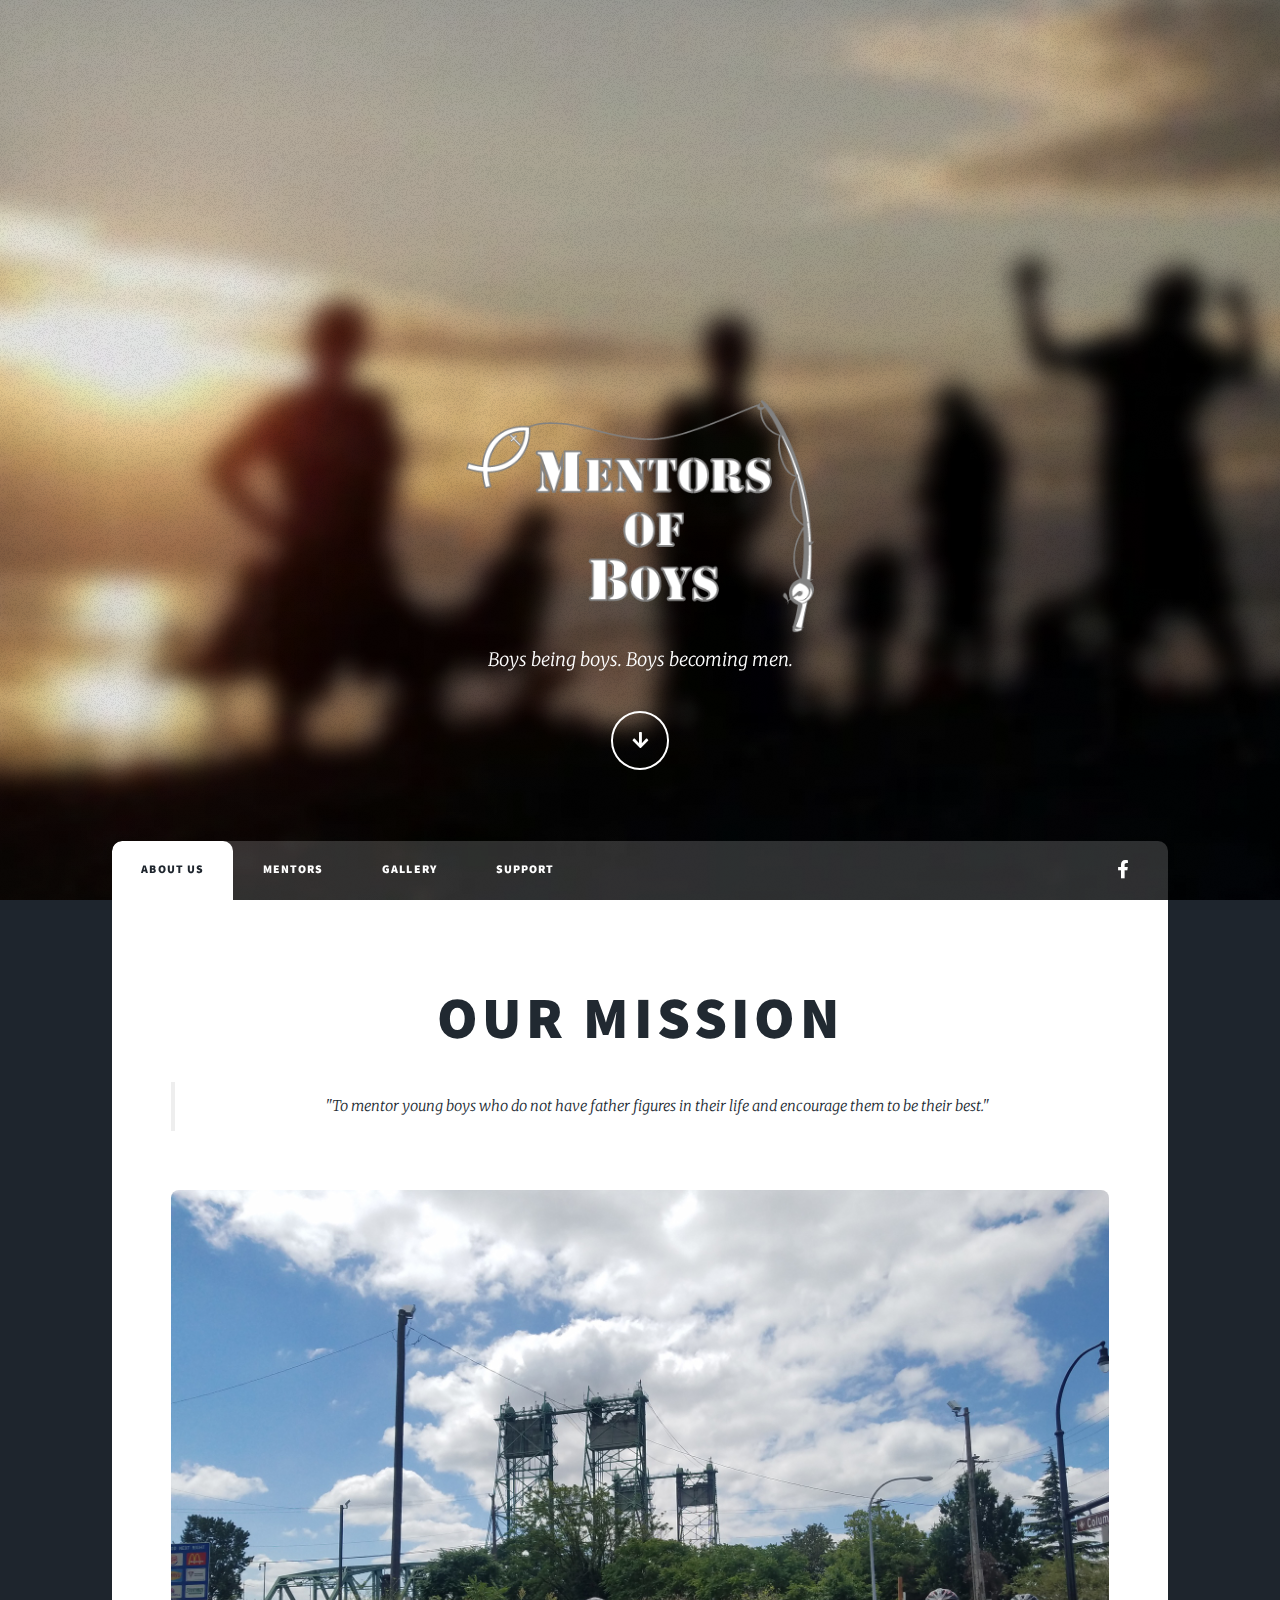
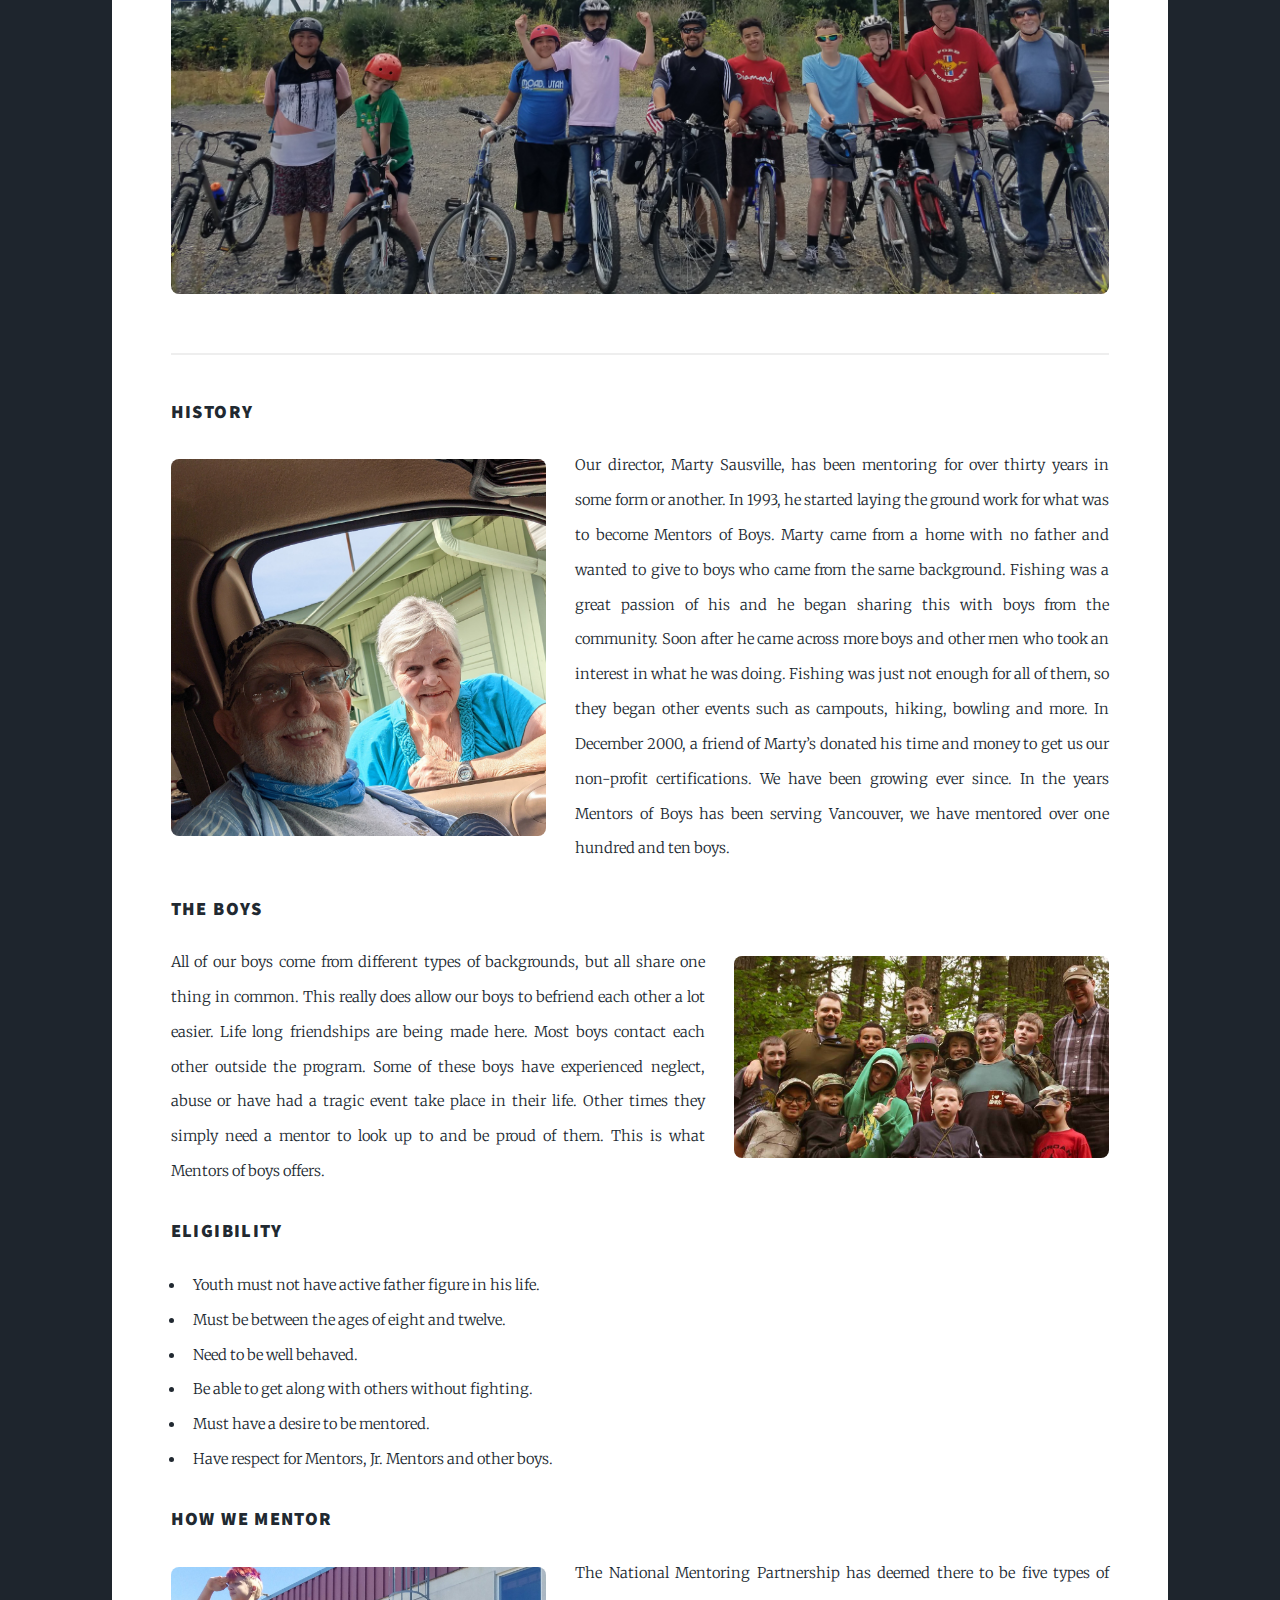
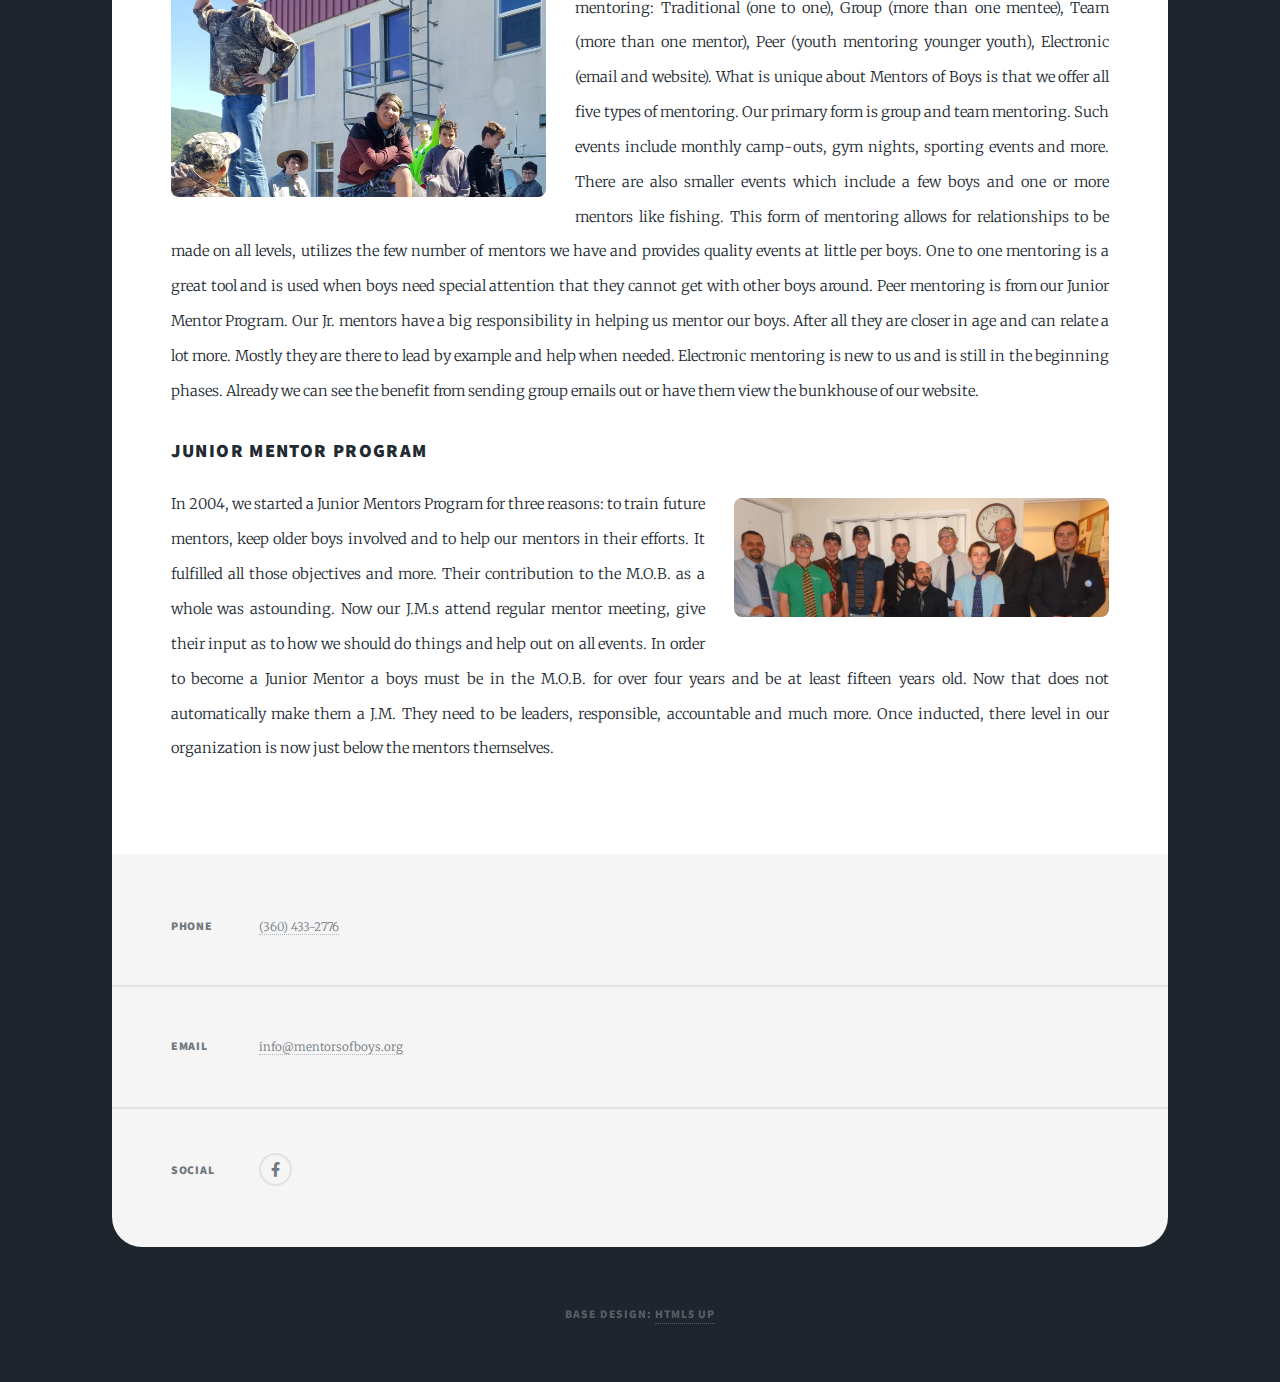
==== commit 439323a3: "add support and gallery page (gallery not finished)" ====
--- a/index.html
+++ b/index.html
@@ -37,7 +37,8 @@
 			<ul class="links">
 				<li class="active"><a>About Us</a></li>
 				<li><a href="mentors.html">Mentors</a></li>
-				<li><a href="elements.html">Elements Reference</a></li>
+				<li><a href="gallery.html">Gallery</a></li>
+				<li><a href="support.html">Support</a></li>
 			</ul>
 			<ul class="icons">
 				<li><a href="https://www.facebook.com/people/Mentors-of-Boys/100068606212131/"
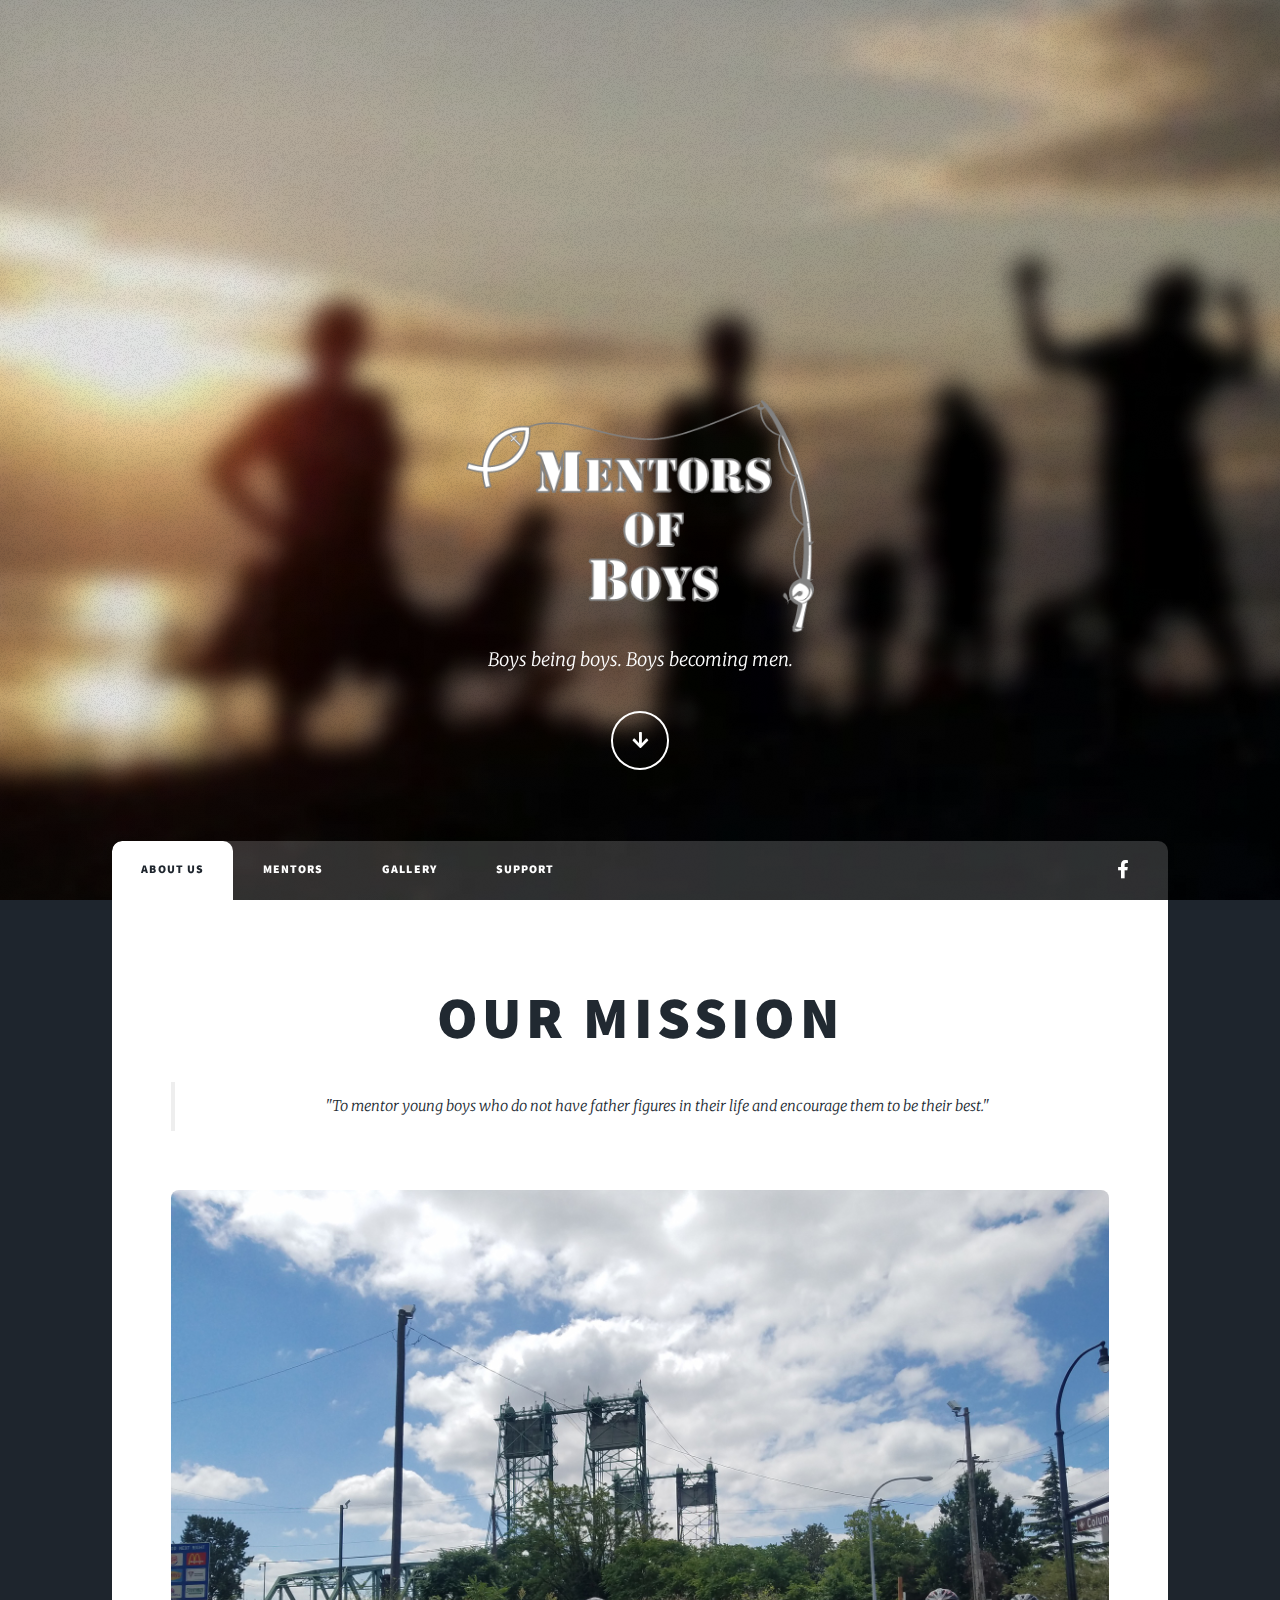
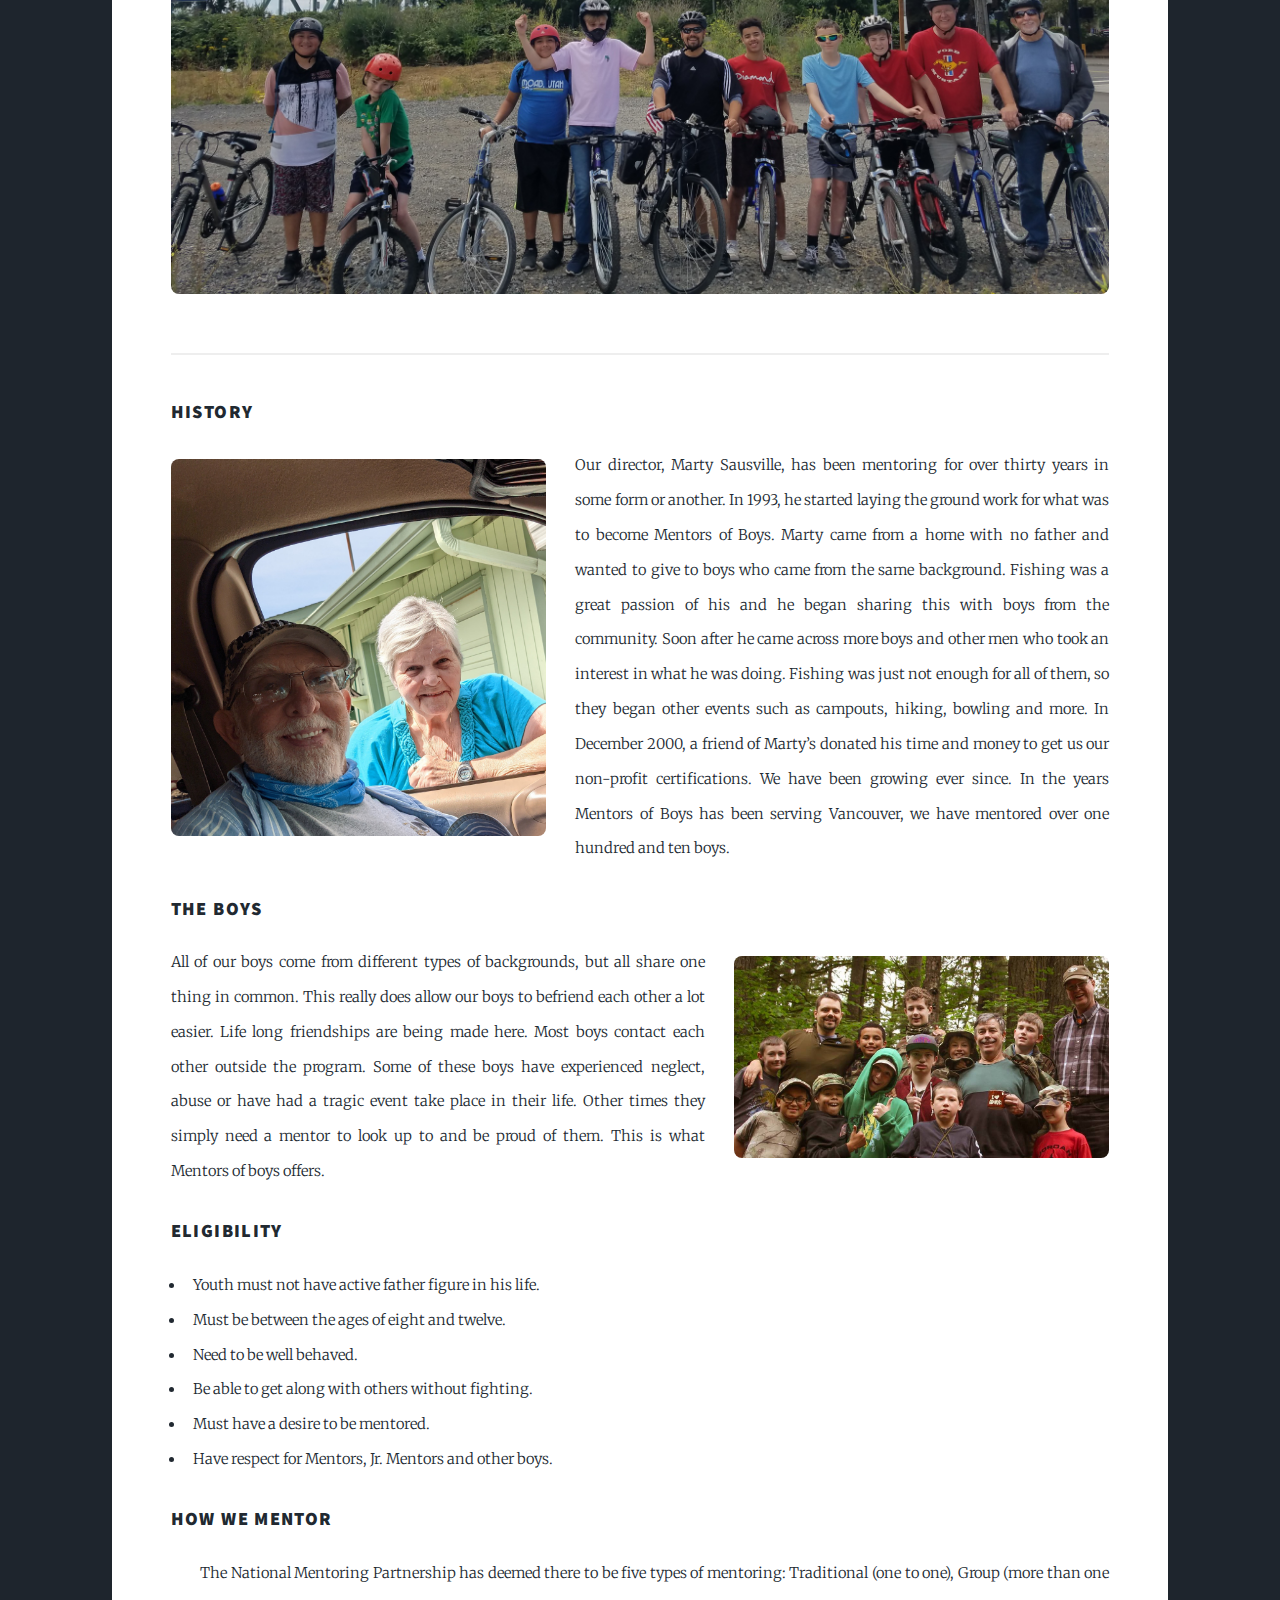
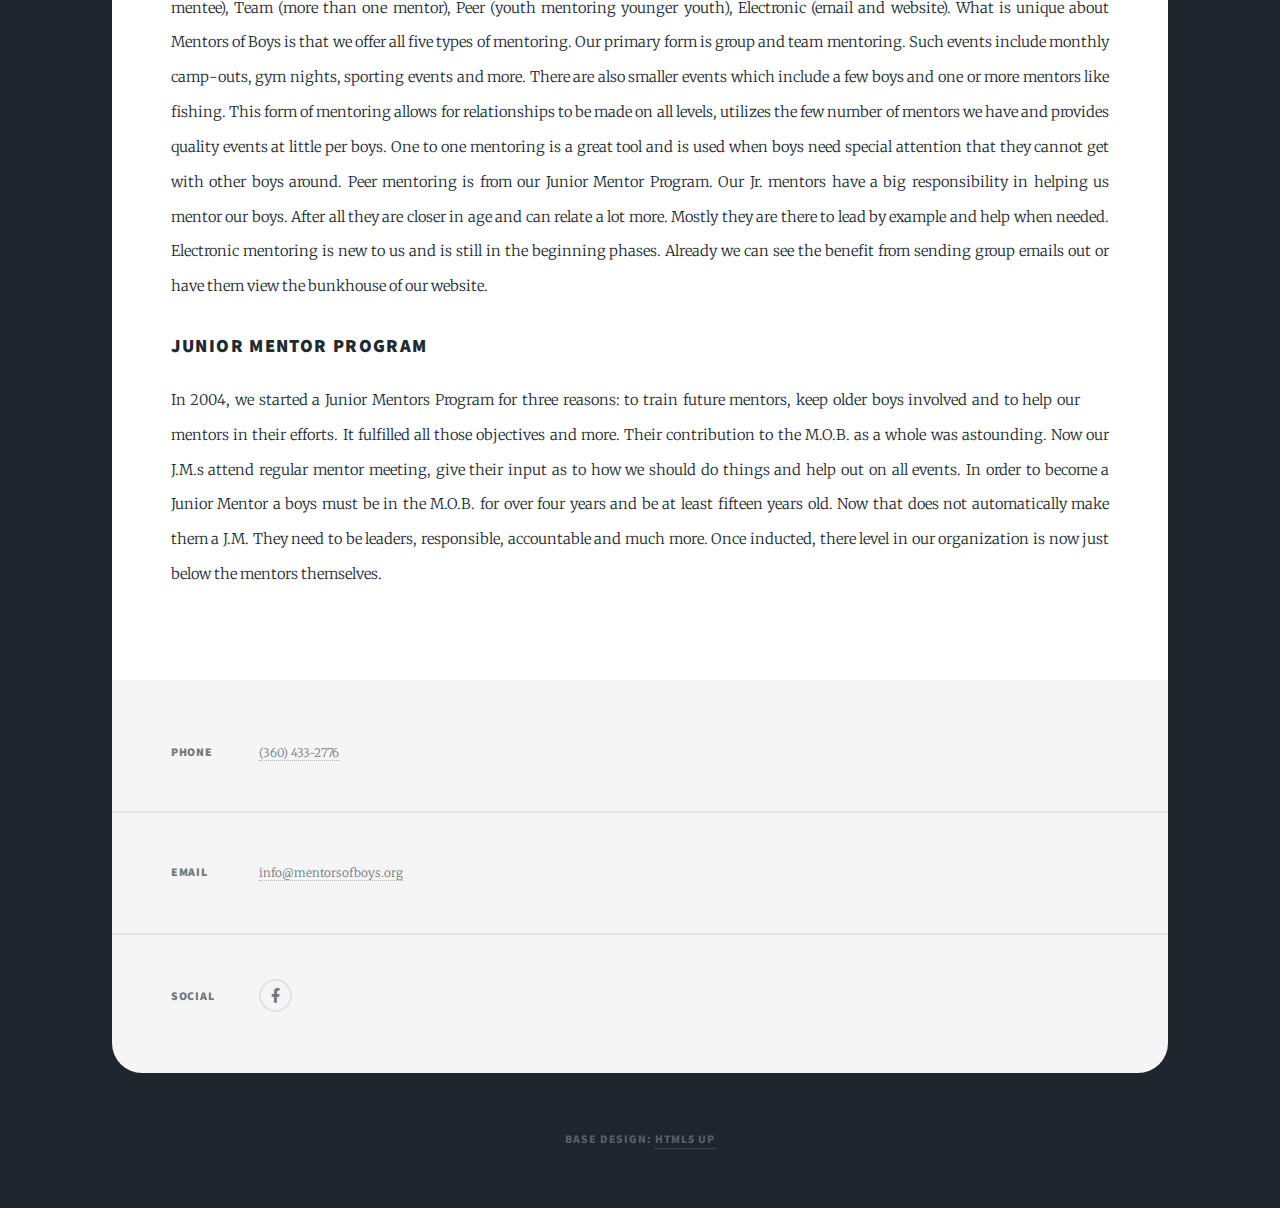
==== commit 4f060b62: "add images" ====
--- a/index.html
+++ b/index.html
@@ -96,7 +96,7 @@
 
 				<!-- How We Mentor -->
 				<h3>How We Mentor</h3>
-				<p><span class="image left"><img src="images/boat.jpg" alt="" class="image" /></span>The National Mentoring
+				<p><span class="image left"><img src="images/4.jpg" alt="" class="image" /></span>The National Mentoring
 					Partnership has
 					deemed there to be five types of mentoring: Traditional (one to one),
 					Group (more than one mentee), Team (more than one mentor), Peer (youth mentoring younger youth), Electronic
@@ -113,7 +113,7 @@
 
 				<!-- Junior Mentor Program -->
 				<h3>Junior Mentor Program</h3>
-				<p><span class="image right"><img src="images/ties.jpg" alt="" class="image" /></span>In 2004, we started a
+				<p><span class="image right"><img src="images/18.jpg" alt="" class="image" /></span>In 2004, we started a
 					Junior Mentors Program for three reasons: to train future mentors, keep older boys
 					involved and to help our mentors in their efforts. It fulfilled all those objectives and more. Their
 					contribution to the M.O.B. as a whole was astounding. Now our J.M.s attend regular mentor meeting, give their
--- a/assets/css/main.css
+++ b/assets/css/main.css
@@ -4692,4 +4692,10 @@
 		max-width: 30%;
 		min-width: 200px;
 		height: auto;
+	}
+
+	.always-fit{
+    width:  200px;
+    height: 200px;
+    object-fit: cover;
 	}